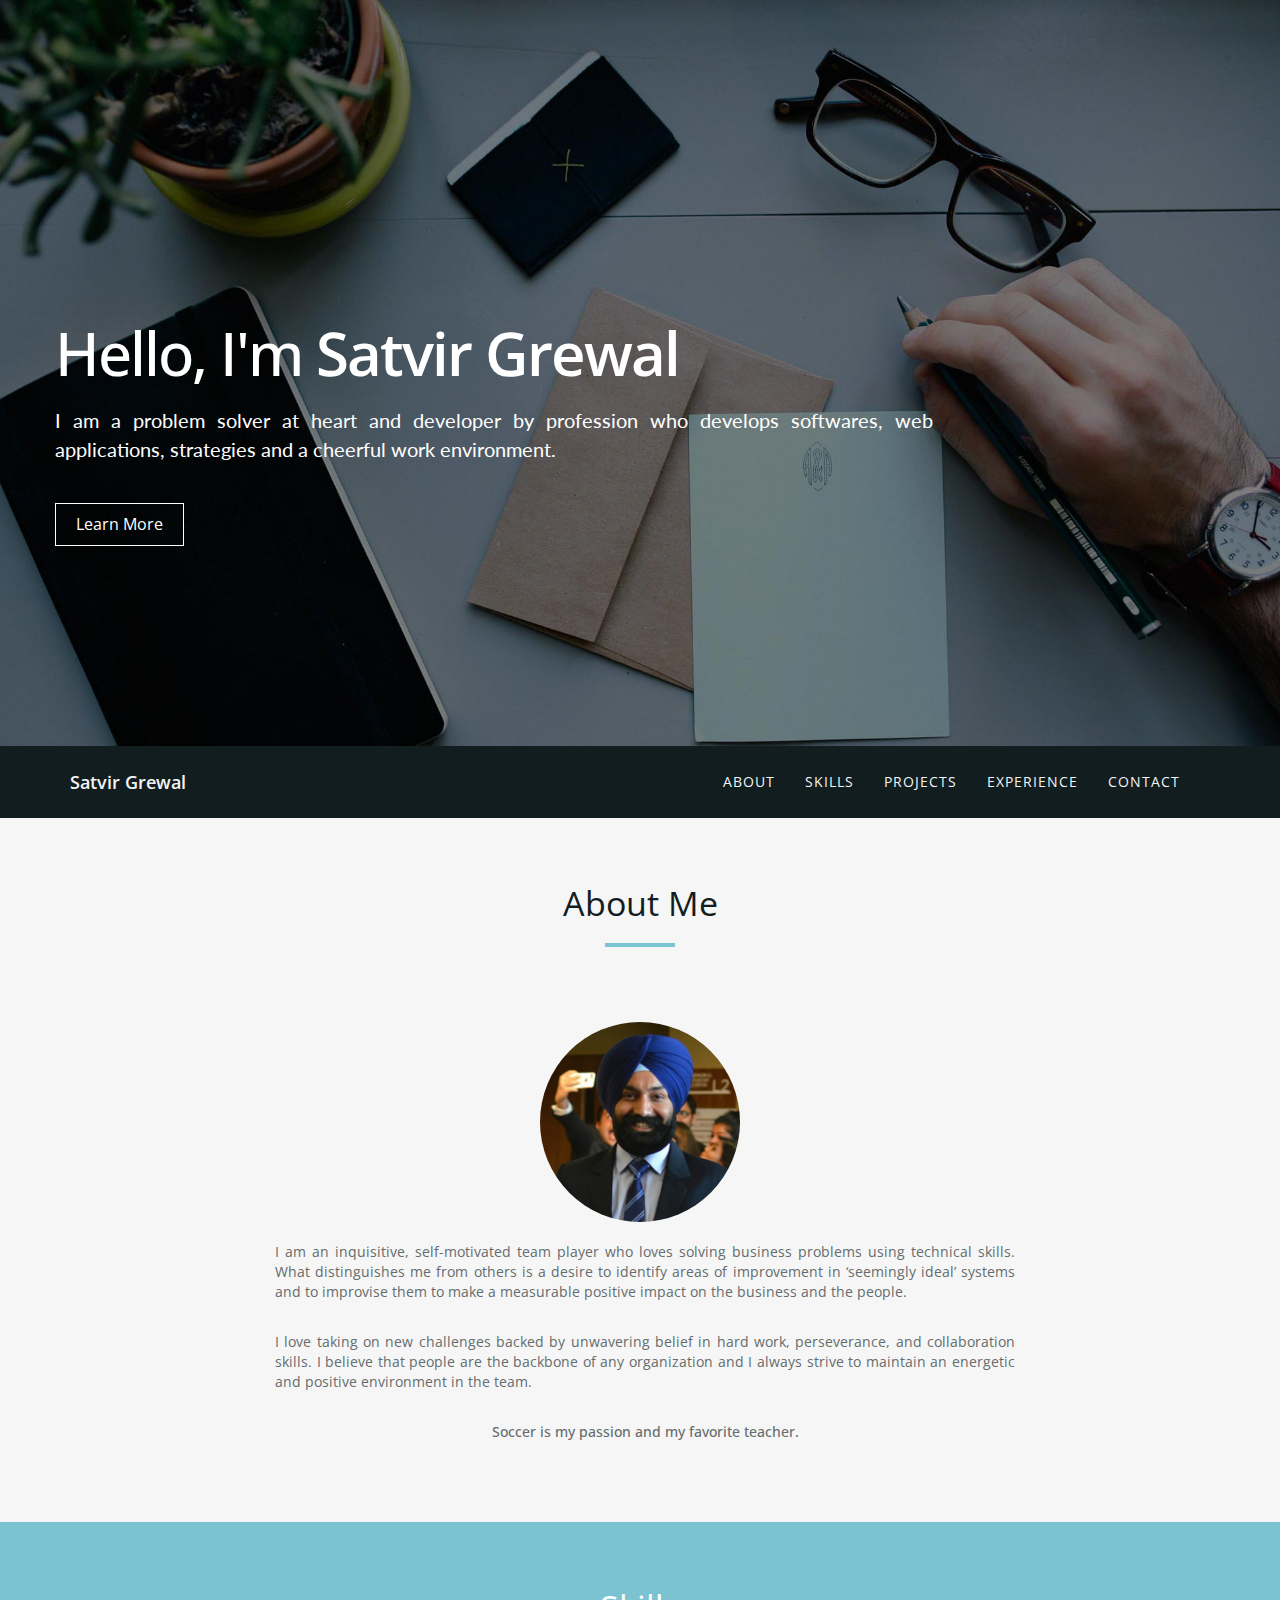
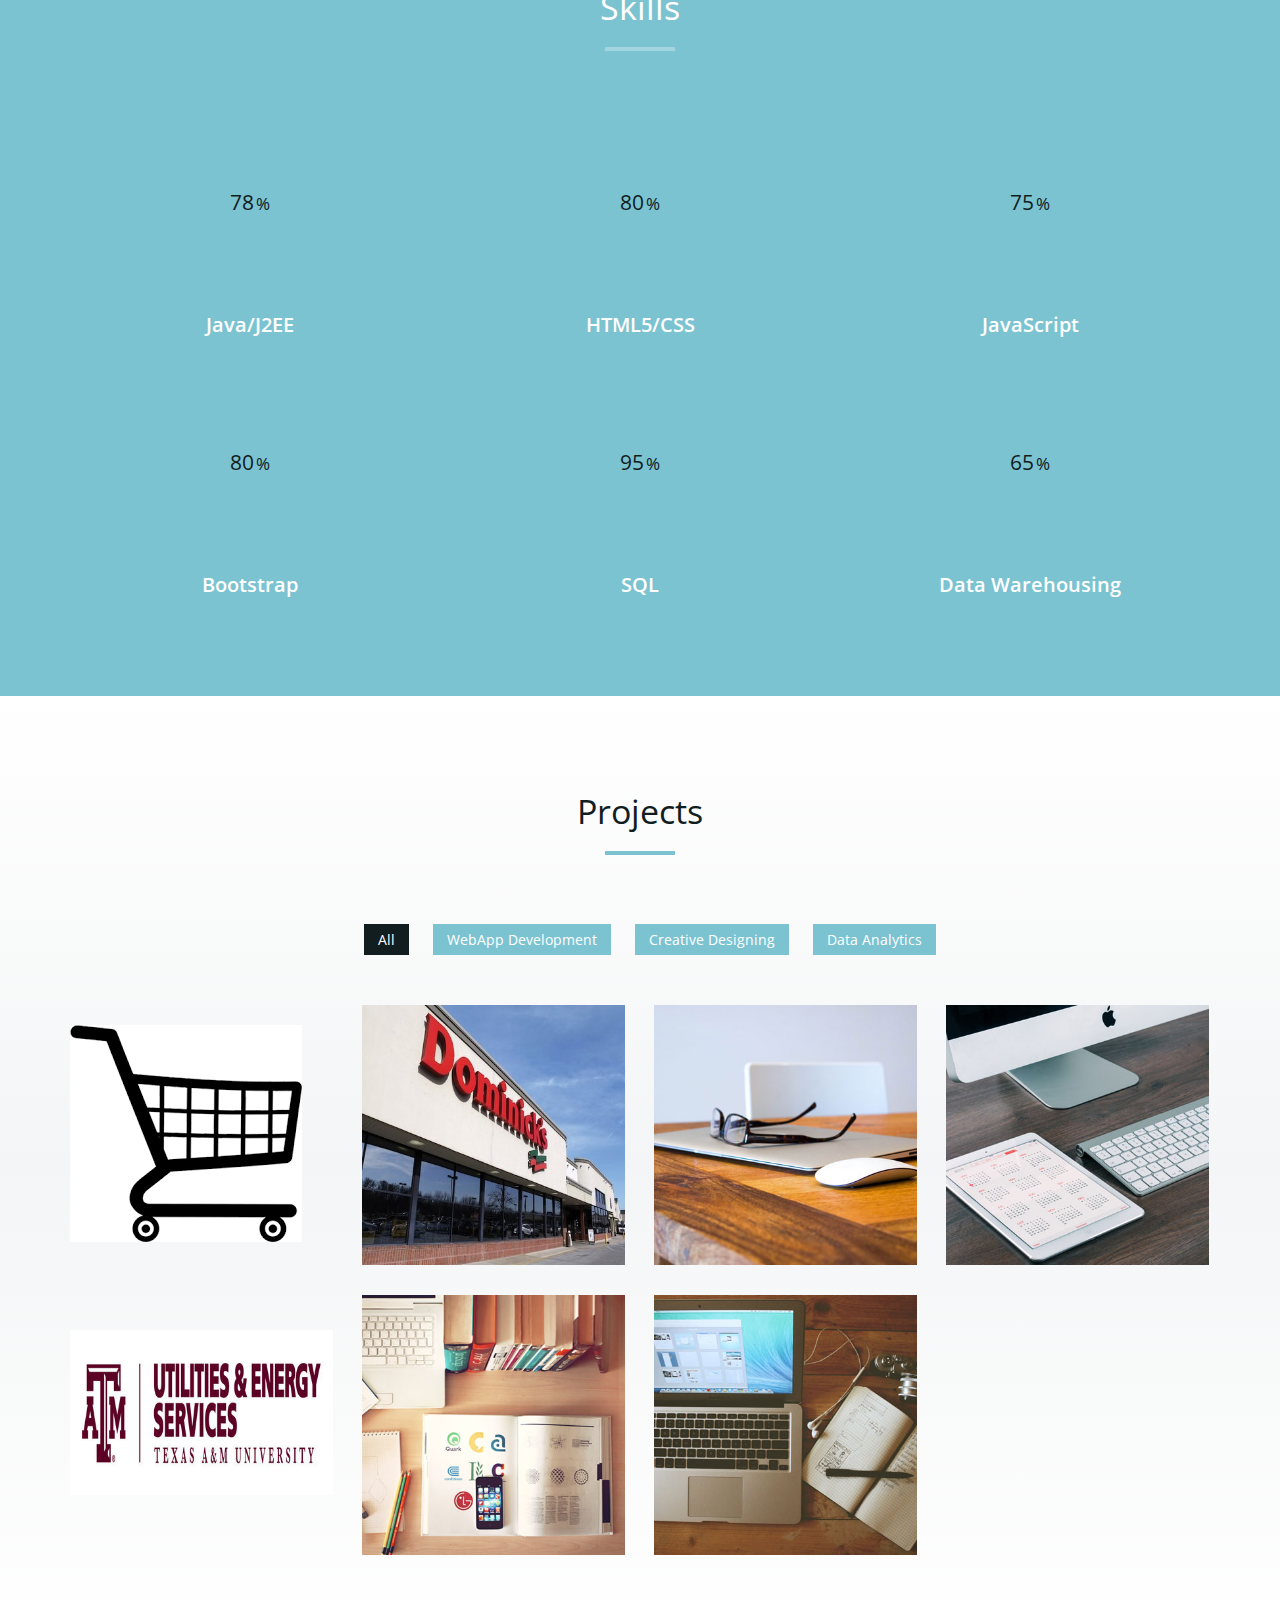
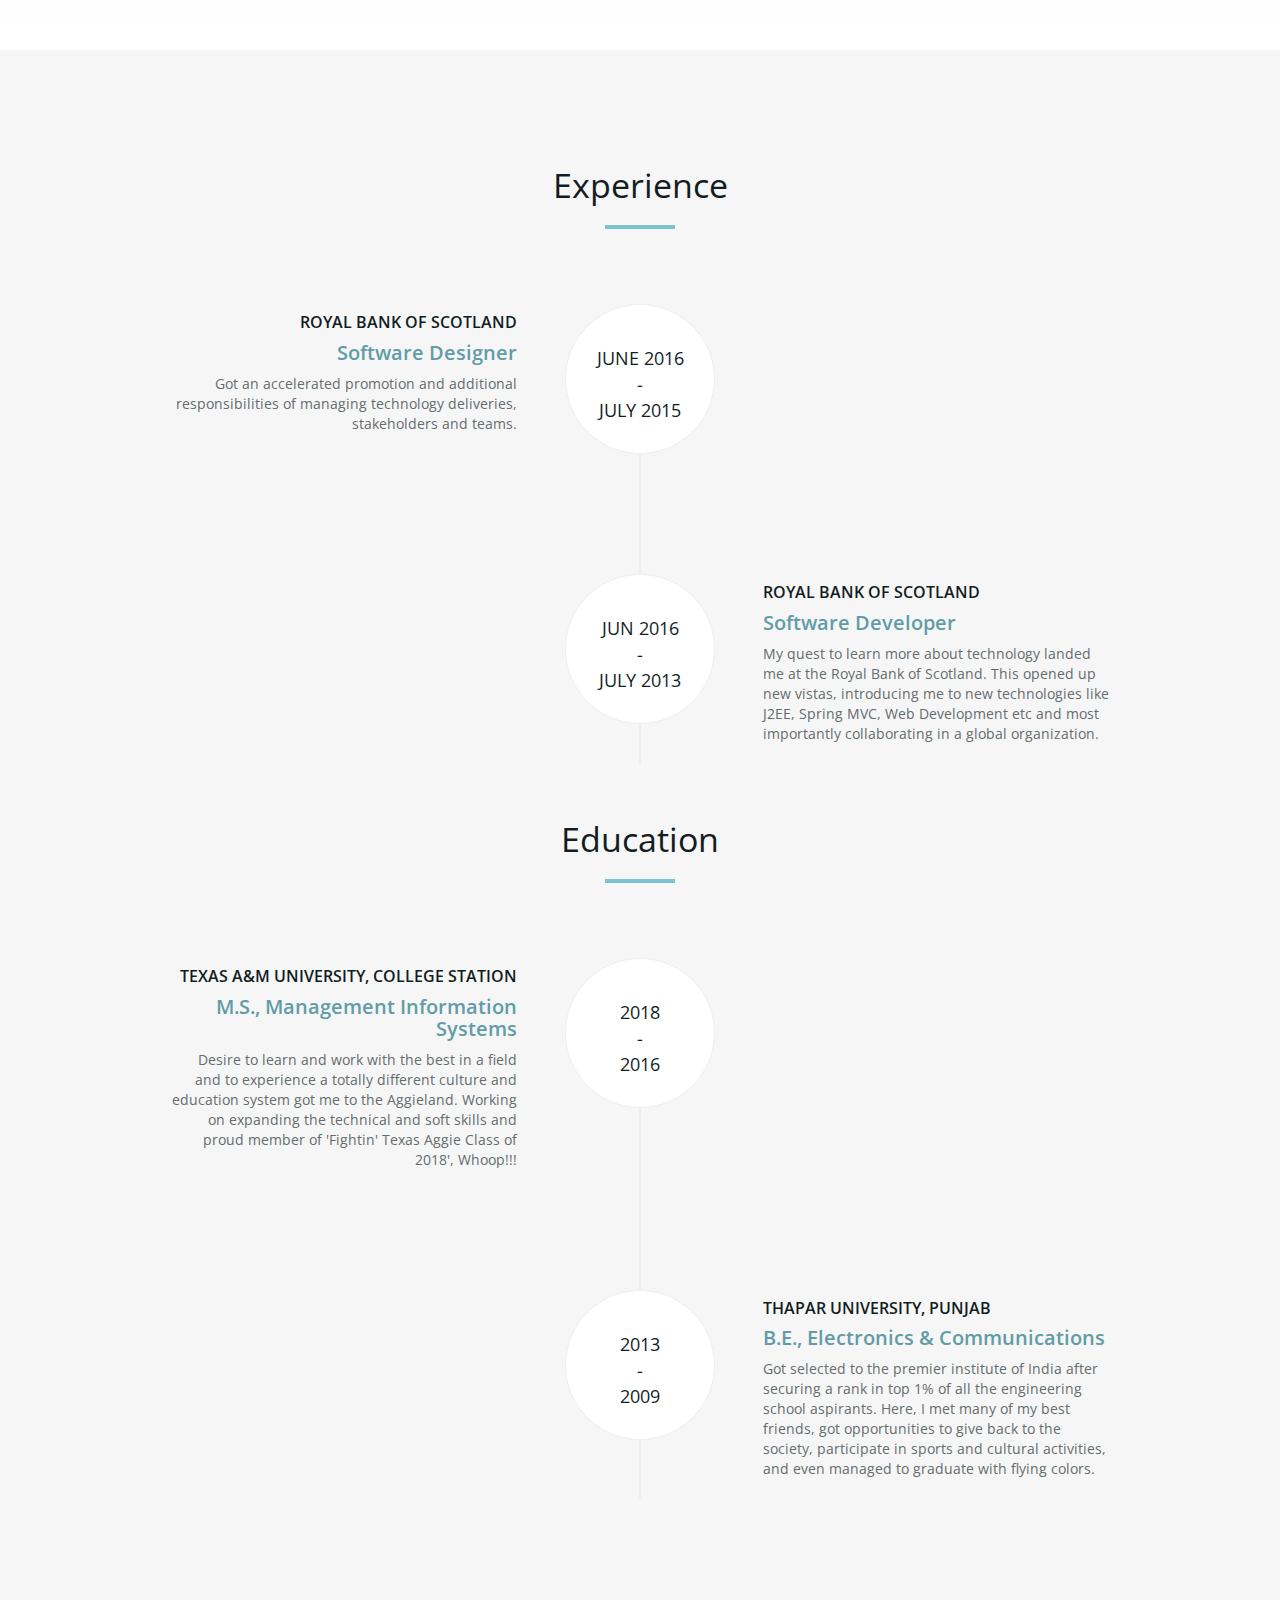
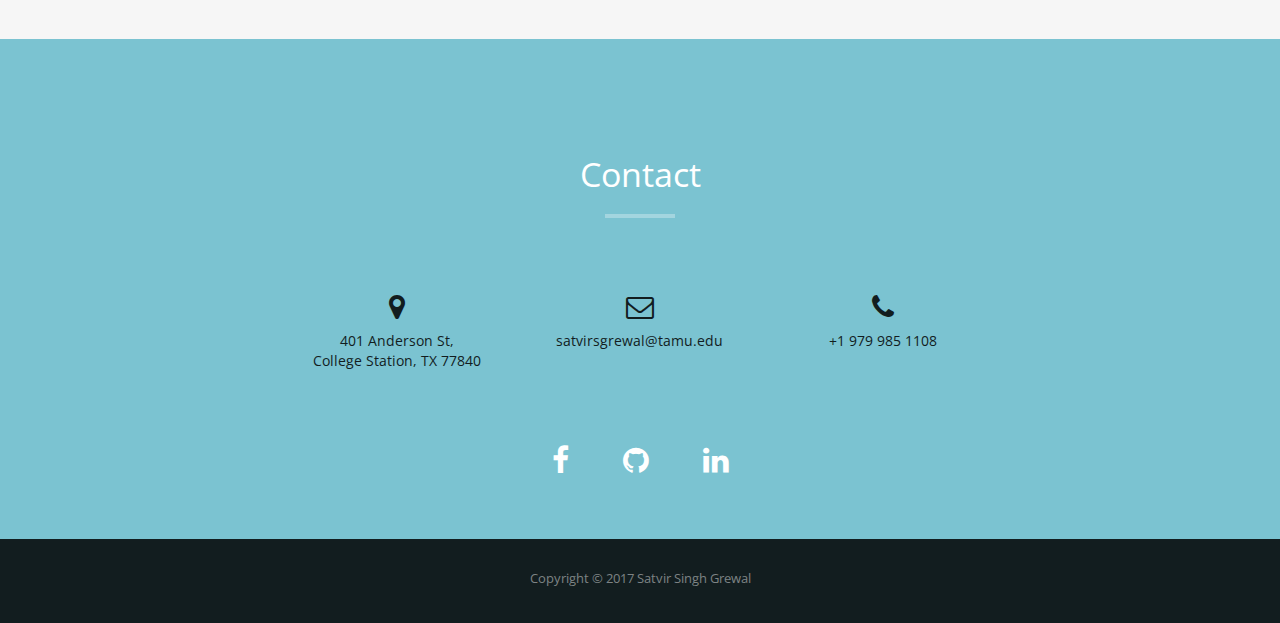
==== index.html @ e7d1a792 "Changing description" ====
<!DOCTYPE html>
<html lang="en">
<head>
<meta charset="utf-8">
<meta name="viewport" content="width=device-width, initial-scale=1">
<title>Satvir Singh Grewal - Problem Solver & Software Developer</title>
<meta name="description" content="">
<meta name="author" content="">

<!-- Favicons
    ================================================== -->
<link rel="shortcut icon" href="img/favicon.ico" type="image/x-icon">
<link rel="apple-touch-icon" href="img/apple-touch-icon.png">
<link rel="apple-touch-icon" sizes="72x72" href="img/apple-touch-icon-72x72.png">
<link rel="apple-touch-icon" sizes="114x114" href="img/apple-touch-icon-114x114.png">

<!-- Bootstrap -->
<link rel="stylesheet" type="text/css"  href="css/bootstrap.css">
<link rel="stylesheet" type="text/css" href="fonts/font-awesome/css/font-awesome.css">

<!-- Stylesheet
    ================================================== -->
<link rel="stylesheet" type="text/css"  href="css/style.css">
<link rel="stylesheet" type="text/css" href="css/prettyPhoto.css">
<link href='http://fonts.googleapis.com/css?family=Lato:400,700,900,300' rel='stylesheet' type='text/css'>
<link href='http://fonts.googleapis.com/css?family=Open+Sans:400,700,800,600,300' rel='stylesheet' type='text/css'>
<script type="text/javascript" src="js/modernizr.custom.js"></script>

<!-- HTML5 shim and Respond.js for IE8 support of HTML5 elements and media queries -->
<!-- WARNING: Respond.js doesn't work if you view the page via file:// -->
<!--[if lt IE 9]>
      <script src="https://oss.maxcdn.com/html5shiv/3.7.2/html5shiv.min.js"></script>
      <script src="https://oss.maxcdn.com/respond/1.4.2/respond.min.js"></script>
    <![endif]-->
</head>
<body id="page-top" data-spy="scroll" data-target=".navbar-fixed-top">

<!-- Header -->
<header id="header">
  <div class="intro">
    <div class="container">
      <div class="row">
        <div class="intro-text">
          <h1>Hello, I'm <span class="name">Satvir Grewal</span></h1>
          <p style="text-align:justify">I am a problem solver at<!-- <span class="fa fa-heart fa-2x animated pulse" style="color:red; size:80%"> </span> --> heart and developer by profession who develops softwares, web applications, strategies and a cheerful work environment.</p>
          <a href="#about" class="btn btn-default btn-lg page-scroll">Learn More</a> </div>
      </div>
    </div>
  </div>
</header>
<!-- Navigation -->
<div id="nav">
  <nav class="navbar navbar-custom">
    <div class="container">
      <div class="navbar-header">
        <button type="button" class="navbar-toggle" data-toggle="collapse" data-target=".navbar-main-collapse"> <i class="fa fa-bars"></i> </button>
        <a class="navbar-brand page-scroll" href="#page-top">Satvir Grewal</a> </div>
      
      <!-- Collect the nav links, forms, and other content for toggling -->
      <div class="collapse navbar-collapse navbar-right navbar-main-collapse">
        <ul class="nav navbar-nav">
          <!-- Hidden li included to remove active class from about link when scrolled up past about section -->
          <li class="hidden"> <a href="#page-top"></a> </li>
          <li> <a class="page-scroll" href="#about">About</a> </li>
          <li> <a class="page-scroll" href="#skills">Skills</a> </li>
          <li> <a class="page-scroll" href="#portfolio">Projects</a> </li>
          <li> <a class="page-scroll" href="#resume">Experience</a> </li>
          <li> <a class="page-scroll" href="#contact">Contact</a> </li>
        </ul>
      </div>
    </div>
  </nav>
</div>
<!-- About Section -->
<div id="about">
  <div class="container">
    <div class="section-title text-center center">
      <h2>About Me</h2>
      <hr>
    </div>
    <div class="row">
      <div class="col-md-12 text-center"><img src="img/about.jpg" class="img-responsive"></div>
      <div class="col-md-8 col-md-offset-2">
        <div class="about-text" style="text-align:justify">
          <p>I am an inquisitive, self-motivated team player who loves solving business problems using technical skills. What distinguishes me from others is a desire to identify areas of improvement in ‘seemingly ideal’ systems and to improvise them to make a measurable positive impact on the business and the people.</p>
          <p>I love taking on new challenges backed by unwavering belief in hard work, perseverance, and collaboration skills. I believe that people are the backbone of any organization and I always strive to maintain an energetic and positive environment in the team.</p>
          <p style="text-align:center"><span class="name">Soccer is my passion and my favorite teacher. </span></p>
         <!-- <p class="text-center"><a class="btn btn-primary" href="img/Satvir_Grewal_Dev_March2.pdf"><i class="fa fa-download"></i> Download Resume</a></p>  --> 
        </div>
      </div>
    </div>
  </div>
</div>
<!-- Skills Section -->
<div id="skills" class="text-center">
  <div class="container">
    <div class="section-title center">
      <h2>Skills</h2>
      <hr>
    </div>
    <div class="row">
    <div class="col-md-4 col-sm-6 skill"> <span class="chart" data-percent="78"> <span class="percent">78</span> </span>
        <h4>Java/J2EE</h4>
      </div>
      <div class="col-md-4 col-sm-6 skill"> <span class="chart" data-percent="80"> <span class="percent">80</span> </span>
        <h4>HTML5/CSS</h4>
      </div>
      <!-- <div class="col-md-4 col-sm-6 skill"> <span class="chart" data-percent="85"> <span class="percent">85</span> </span>
        <h4>CSS3</h4>
      </div> -->
      <div class="col-md-4 col-sm-6 skill"> <span class="chart" data-percent="75"> <span class="percent">75</span> </span>
        <h4>JavaScript</h4>
      </div>
      <div class="col-md-4 col-sm-6 skill"> <span class="chart" data-percent="80"> <span class="percent">80</span> </span>
        <h4>Bootstrap</h4>
      </div>
      <!-- <div class="col-md-4 col-sm-6 skill"> <span class="chart" data-percent="70"> <span class="percent">70</span> </span>
        <h4>Photoshop</h4>
      </div> -->
      <div class="col-md-4 col-sm-6 skill"> <span class="chart" data-percent="95"> <span class="percent">95</span> </span>
        <h4>SQL</h4>
      </div>
      <div class="col-md-4 col-sm-6 skill"> <span class="chart" data-percent="65"> <span class="percent">65</span> </span>
        <h4>Data Warehousing</h4>
      </div>
    </div>
  </div>
</div>
<!-- Portfolio Section -->
<div id="portfolio">
  <div class="container">
    <div class="section-title text-center center">
      <h2>Projects</h2>
      <hr>
    </div>
    <div class="categories">
      <ul class="cat">
        <li>
          <ol class="type">
            <li><a href="#" data-filter="*" class="active">All</a></li>
            <!-- <li><a href="#" data-filter=".web">Web Design</a></li> -->
            <li><a href="#" data-filter=".app">WebApp Development</a></li>
            <li><a href="#" data-filter=".branding">Creative Designing</a></li>
            <li><a href="#" data-filter=".dataAnalytics">Data Analytics</a></li>
          </ol>
        </li>
      </ul>
      <div class="clearfix"></div>
    </div>
    <div class="row">
      <div class="portfolio-items">
        <div class="col-sm-6 col-md-3 col-lg-3 app">
          <div class="portfolio-item">
            <div class="hover-bg"> <a href="img/portfolio/giphy.gif" title="JavaScript based client side web application and has no requirements on the server. 
            Cart supports PayPal and Google Wallet payment services. Technologies used: AngularJS, HTML, CSS, Bootstrap" rel="prettyPhoto">
              <div class="hover-text">
                <h4>Shopping Cart</h4>
                <small>Shopping Cart with multiple payment services</small> </div>
              <img style="margin-top:20px"src="img/portfolio/shoppingCartLogo.png" class="img-responsive" alt="Project Title"> </a> </div>
          </div>
        </div>
        <div class="col-sm-6 col-md-3 col-lg-3 dataAnalytics">
          <div class="portfolio-item" >
            <div class="hover-bg" style="margin-left: auto; margin-right: auto;"> <a href="img/portfolio/rsz_dominicks-sites-in-chicago-suburbs-remain-empty.jpg" title="Designed and developed a Data Warehouse from scratch.
Developed ETL framework and an interactive dashboard to analyze various store level and product level insights
	Technologies Used: SQL, SSIS, SSAS, SQL, SSRS" rel="prettyPhoto">
              <div class="hover-text">
                <h4>Dominick's Finer Food</h4>
                <small>Store level and product level data analysis</small> </div>
              <img style="margin:auto" src="img/portfolio/rsz_dominicks-sites-in-chicago-suburbs-remain-empty.jpg" class="img-responsive" alt="Project Title"> </a> </div>
          </div>
        </div>
        <div class="col-sm-6 col-md-3 col-lg-3 app">
          <div class="portfolio-item">
            <div class="hover-bg"> <a href="img/portfolio/02-large.jpg" title="Project description" rel="prettyPhoto">
              <div class="hover-text">
                <h4>Project Title</h4>
                <small>App Development</small> </div>
              <img src="img/portfolio/02-small.jpg" class="img-responsive" alt="Project Title"> </a> </div>
          </div>
        </div>
        <div class="col-sm-6 col-md-3 col-lg-3 web">
          <div class="portfolio-item">
            <div class="hover-bg"> <a href="img/portfolio/03-large.jpg" title="Project description" rel="prettyPhoto">
              <div class="hover-text">
                <h4>Project Title</h4>
                <small>Web Design</small> </div>
              <img src="img/portfolio/03-small.jpg" class="img-responsive" alt="Project Title"> </a> </div>
          </div>
        </div>
        
        <div class="col-sm-6 col-md-3 col-lg-3 dataAnalytics">
          <div class="portfolio-item" >
            <div class="hover-bg" style="margin-left: auto; margin-right: auto;"> <a href="img/portfolio/rsz_ueslogo.jpg" title="Performed data analysis on the planned and unplanned expenditure incurred by the UES
Delivered detailed and graphic reports to the senior management based on the data analysis
Technologies Used: AiM, SQL, Pivoting, LookUp, MS Excel
" rel="prettyPhoto">
              <div class="hover-text">
                <h4>Utilities & Energy Services Expenditure Analysis</h4>
                <small>Analyzed the expenditure incurred on planned and unplanned service.</small> </div>
              <img style="margin-top:35px" src="img/portfolio/rsz_1rsz_ueslogo.jpg" class="img-responsive" alt="Project Title"> </a> </div>
          </div>
        </div>
        
        <!-- <div class="col-sm-6 col-md-3 col-lg-3 web">
          <div class="portfolio-item">
            <div class="hover-bg"> <a href="img/portfolio/04-large.jpg" title="Project description" rel="prettyPhoto">
              <div class="hover-text">
                <h4>Project Title</h4>
                <small>Web Design</small> </div>
              <img style="margin:auto" src="img/portfolio/04-small.jpg" class="img-responsive" alt="Project Title"> </a> </div>
          </div>
        </div> -->
        <!-- <div class="col-sm-6 col-md-3 col-lg-3 app">
          <div class="portfolio-item">
            <div class="hover-bg"> <a href="img/portfolio/05-large.jpg" title="Project description" rel="prettyPhoto">
              <div class="hover-text">
                <h4>Project Title</h4>
                <small>App Development</small> </div>
              <img src="img/portfolio/05-small.jpg" class="img-responsive" alt="Project Title"> </a> </div>
          </div>
        </div> -->
        <div class="col-sm-6 col-md-3 col-lg-3 branding">
          <div class="portfolio-item">
            <div class="hover-bg"> <a href="img/portfolio/BeFunky Collage.jpg" title="1. Digital Poster for 'Tie a Turban Day' event \n
            2. Business Card for 'Cam Captures' photopraghy.
            3. Snapchat filter for 'Tie a Turban Day' event" rel="prettyPhoto">
              <div class="hover-text">
                <h4>Creative Designing</h4>
                <small>Marketing Material</small> </div>
              <img src="img/portfolio/06-small.jpg" class="img-responsive" alt="Project Title"> </a> </div>
          </div>
        </div>
       <!--  <div class="col-sm-6 col-md-3 col-lg-3  app">
          <div class="portfolio-item">
            <div class="hover-bg"> <a href="img/portfolio/rsz_screen_shot_2017-04-20_at_21311_am.png" title="JavaScript based client side web application and has no requirements on the server. 
            Cart supports PayPal and Google Wallet payment services." rel="prettyPhoto">
              <div class="hover-text">
                <h4>Shopping Cart</h4>
                <small>Shopping Cart with multiple payment services</small> </div>
              <img src="img/portfolio/rsz_screen_shot_2017-04-20_at_21311_am.png" class="img-responsive" alt="Project Title"> </a> </div>
          </div>
        </div> -->
        <div class="col-sm-6 col-md-3 col-lg-3 web">
          <div class="portfolio-item">
            <div class="hover-bg"> <a href="img/portfolio/08-large.jpg" title="Project description" rel="prettyPhoto">
              <div class="hover-text">
                <h4>Project Title</h4>
                <small>Web Design</small> </div>
              <img src="img/portfolio/08-small.jpg" class="img-responsive" alt="Project Title"> </a> </div>
          </div>
        </div>
      </div>
    </div>
  </div>
</div>
<!-- Achievements Section -->
<!--  <div id="achievements" class="text-center">
  <div class="container">
    <div class="section-title center">
      <h2>Some Stats</h2>
      <hr>
    </div>
    <div class="row">
      <div class="col-md-3 col-sm-3 wow fadeInDown" data-wow-delay="200ms">
        <div class="achievement-box"> <span class="count">310</span>
          <h4>Happy Clients</h4>
        </div>
      </div>
      <div class="col-md-3 col-sm-3 wow fadeInDown" data-wow-delay="400ms">
        <div class="achievement-box"> <span class="count">4700</span>
          <h4>Hours of Work</h4>
        </div>
      </div>
      <div class="col-md-3 col-sm-3 wow fadeInDown" data-wow-delay="600ms">
        <div class="achievement-box"> <span class="count">30</span>
          <h4>Awards Won</h4>
        </div>
      </div>
      <div class="col-md-3 col-sm-3 wow fadeInDown" data-wow-delay="800ms">
        <div class="achievement-box"> <span class="count">8</span>
          <h4>Years of Experience</h4>
        </div>
      </div>
    </div>
  </div>
</div>
 -->
<!-- Resume Section -->
<div id="resume" class="text-center">
  <div class="container">
    <div class="section-title center">
      <h2>Experience</h2>
      <hr>
    </div>
    <div class="row">
      <div class="col-lg-12">
        <ul class="timeline">
          <li>
            <div class="timeline-image">
              <h4>June 2016 <br>
                - <br>
                July 2015 </h4>
            </div>
            <div class="timeline-panel">
              <div class="timeline-heading">
                <h4>Royal Bank of Scotland</h4>
                <h4 class="subheading">Software Designer</h4>
              </div>
              <div class="timeline-body">
                <p>Got an accelerated promotion and additional responsibilities of managing technology deliveries, stakeholders and teams.</p>
              </div>
            </div>
          </li>
          <li class="timeline-inverted">
            <div class="timeline-image">
              <h4>Jun 2016 <br>
                - <br>
                 July 2013</h4>
            </div>
            <div class="timeline-panel">
              <div class="timeline-heading">
                <h4>Royal Bank of Scotland</h4>
                <h4 class="subheading">Software Developer</h4>
              </div>
              <div class="timeline-body">
                <p>My quest to learn more about technology landed me at the Royal Bank of Scotland. This opened up new vistas, introducing me to new technologies like J2EE, Spring MVC, Web Development etc and most importantly collaborating in a global organization.</p>
              </div>
            </div>
          </li>
          <!-- <li>
            <div class="timeline-image">
              <h4>Dec 2009 <br>
                - <br>
                May 2011 </h4>
            </div>
            <div class="timeline-panel">
              <div class="timeline-heading">
                <h4>Creative Agency</h4>
                <h4 class="subheading">UX Designer</h4>
              </div>
              <div class="timeline-body">
                <p>Lorem ipsum dolor sit amet, consectetur adipiscing elit. Duis sed dapibus leo nec ornare diamcommodo nibh ante facilisis.</p>
              </div>
            </div>
          </li> -->
        </ul>
      </div>
    </div>
  </div>
  <div class="container">
    <div class="section-title center">
      <h2>Education</h2>
      <hr>
    </div>
    <div class="row">
      <div class="col-lg-12">
        <ul class="timeline">
          
          <!-- Education Section-->
          <li >
            <div class="timeline-image">
              <h4>2018 <br>
                - <br>
                2016 </h4>
            </div>
            <div class="timeline-panel">
              <div class="timeline-heading">
                <h4>Texas A&M University, College Station</h4>
                <h4 class="subheading">M.S., Management Information Systems</h4>
              </div>
              <div class="timeline-body">
                <p>Desire to learn and work with the best in a field and to experience a totally different culture and education system got me to the Aggieland. Working on expanding the technical and soft skills and proud member of 'Fightin' Texas Aggie Class of 2018', Whoop!!! </p>
              </div>
            </div>
          </li>
          
          <li class="timeline-inverted">
            <div class="timeline-image">
              <h4>2013 <br>
                - <br>
                2009 </h4>
            </div>
            <div class="timeline-panel">
              <div class="timeline-heading">
                <h4>Thapar University, Punjab</h4>
                <h4 class="subheading">B.E., Electronics & Communications</h4>
              </div>
              <div class="timeline-body">
                <p>Got selected to the premier institute of India after securing a rank in top 1% of all the engineering school aspirants. Here, I met many of my best friends, got opportunities to give back to the society, participate in sports and cultural activities, and even managed to graduate with flying colors.  </p>
              </div>
            </div>
          </li>
          
          <!-- <li>
            <div class="timeline-image">
              <h4>2004 <br>
                - <br>
                2007 </h4>
            </div>
            <div class="timeline-panel">
              <div class="timeline-heading">
                <h4>School Name</h4>
                <h4 class="subheading">High School Degree</h4>
              </div>
              <div class="timeline-body">
                <p class="text-muted">Lorem ipsum dolor sit amet, consectetur adipiscing elit. Duis sed dapibus leo nec ornare diamcommodo nibh ante facilisis.</p>
              </div>
            </div>
          </li> -->
        </ul>
      </div>
    </div>
  </div>
</div>
<!-- Contact Section -->
<div id="contact" class="text-center">
  <div class="container">
    <div class="section-title center">
      <h2>Contact</h2>
      <hr>
    </div>
    <div class="col-md-8 col-md-offset-2">
      <div class="col-md-4"> <i class="fa fa-map-marker fa-2x"></i>
        <p>401 Anderson St,<br>
          College Station, TX 77840</p>
      </div>
      <div class="col-md-4"> <i class="fa fa-envelope-o fa-2x"></i>
        <p>satvirsgrewal@tamu.edu</p>
      </div>
      <div class="col-md-4"> <i class="fa fa-phone fa-2x"></i>
        <p> +1 979 985 1108</p>
      </div>
      <div class="clearfix"></div>
    </div>
    <div class="col-md-8 col-md-offset-2">
      <!-- <h3>Leave me a message</h3> -->
      <!-- <form name="sentMessage" id="contactForm" novalidate>
        <div class="row">
          <div class="col-md-6">
            <div class="form-group">
              <input type="text" id="name" class="form-control" placeholder="Name" required="required">
              <p class="help-block text-danger"></p>
            </div>
          </div>
          <div class="col-md-6">
            <div class="form-group">
              <input type="email" id="email" class="form-control" placeholder="Email" required="required">
              <p class="help-block text-danger"></p>
            </div>
          </div>
        </div>
        <div class="form-group">
          <textarea name="message" id="message" class="form-control" rows="4" placeholder="Message" required></textarea>
          <p class="help-block text-danger"></p>
        </div>
        <div id="success"></div>
        <button type="submit" class="btn btn-default">Send Message</button>
      </form> -->
      <div class="social">
        <ul>
          <li><a href="https://www.facebook.com/satvirg"><i class="fa fa-facebook"></i></a></li>
          <li><a href="https://github.com/satvirgrewal"><i class="fa fa-github"></i></a></li>
          <li><a href="https://www.linkedin.com/in/satvirgrewal/"><i class="fa fa-linkedin"></i></a></li>
        </ul>
      </div>
    </div>
  </div>
</div>
<div id="footer">
  <div class="container text-center">
    <div class="fnav">
      <p>Copyright &copy; 2017 Satvir Singh Grewal</p>
    </div>
  </div>
</div>
<script type="text/javascript" src="js/jquery.1.11.1.js"></script> 
<script type="text/javascript" src="js/bootstrap.js"></script> 
<script type="text/javascript" src="js/SmoothScroll.js"></script> 
<script type="text/javascript" src="js/easypiechart.js"></script> 
<script type="text/javascript" src="js/jquery.prettyPhoto.js"></script> 
<script type="text/javascript" src="js/jquery.isotope.js"></script> 
<script type="text/javascript" src="js/jquery.counterup.js"></script> 
<script type="text/javascript" src="js/waypoints.js"></script> 
<script type="text/javascript" src="js/jqBootstrapValidation.js"></script> 
<script type="text/javascript" src="js/contact_me.js"></script> 
<script type="text/javascript" src="js/main.js"></script>
</body>
</html>
---- css/style.css ----
body, html {
	font-family: 'Open Sans', sans-serif;
	text-rendering: optimizeLegibility !important;
	-webkit-font-smoothing: antialiased !important;
	color: #656c6d;
	width: 100% !important;
	height: 100% !important;
}
h1 {
	font-weight: 700;
}
h1 strong {
	font-weight: 900;
}
h2 {
	line-height: 20px;
	margin: 0;
	color: #121d1f;
	font-weight: 400;
	margin-bottom: 30px;
	font-size: 34px;
}
h3, h4 {
	color: #121d1f;
	font-size: 20px;
	font-weight: 600;
}
h5 {
	text-transform: uppercase;
	font-weight: 700;
	line-height: 20px;
}
p.intro {
	font-size: 16px;
	margin: 12px 0 0;
	line-height: 24px;
	font-family: 'Open Sans', sans-serif;
}
a {
	color: #333;
}
a:hover, a:focus {
	text-decoration: none;
	color: #7bc3d1;
}
ul, ol {
	list-style: none;
}
.clearfix:after {
	visibility: hidden;
	display: block;
	font-size: 0;
	content: " ";
	clear: both;
	height: 0;
}
.clearfix {
	display: inline-block;
}
* html .clearfix {
	height: 1%;
}
.clearfix {
	display: block;
}
ul, ol {
	padding: 0;
	webkit-padding: 0;
	moz-padding: 0;
}
hr {
	height: 4px;
	width: 70px;
	text-align: center;
	position: relative;
	background: #7bc3d1;
	margin: 0 auto;
	margin-bottom: 30px;
	border: 0;
}
/* Navigation */
#nav {
	z-index: 9999;
}
#nav.affix {
	position: fixed;
	top: 0;
	width: 100%
}
.navbar-custom {
	margin-bottom: 0;
	background-color: #121d1f;
	border-radius: 0px;
	padding: 10px 0;
}
.navbar-custom .navbar-brand {
	font-weight: 600;
}
.navbar-custom .navbar-brand:focus {
	outline: 0;
}
.navbar-custom .navbar-brand .navbar-toggle {
	padding: 4px 6px;
	font-size: 16px;
	color: #fff;
}
.navbar-custom .navbar-brand .navbar-toggle:focus, .navbar-custom .navbar-brand .navbar-toggle:active {
	outline: 0;
}
.navbar-custom a {
	color: #f4f5f6;
}
.navbar-custom .nav li a {
	text-transform: uppercase;
	letter-spacing: 1px;
	-webkit-transition: background .3s ease-in-out;
	-moz-transition: background .3s ease-in-out;
	transition: background .3s ease-in-out;
}
.navbar-custom .nav li a:hover {
	outline: 0;
	color: #7bc3d1;
	background-color: transparent;
}
.navbar-custom .nav li a:focus, .navbar-custom .nav li a:active {
	outline: 0;
	background-color: transparent;
	color: #7bc3d1;
}
.navbar-custom .nav li.active {
	outline: 0;
}
.navbar-custom .nav li.active a {
	background-color: rgba(255,255,255,.3);
}
.navbar-custom .nav li.active a:hover {
	color: #fff;
}
.btn-default {
	color: #fff;
	background-color: transparent;
	border-color: #fff;
	padding: 10px 20px;
	margin: 0;
	font-size: 16px;
	border-radius: 0;
}
.btn-default:hover, .btn-default:focus, .btn-default.focus, .btn-default:active, .btn-default.active {
	color: #fff;
	background-color: #121d1f;
	border-color: #121d1f;
}
.btn-primary {
	color: #fff;
	background-color: #121d1f;
	padding: 10px 20px;
	border-color: #121d1f;
	border-radius: 0;
}
.btn-primary:hover, .btn-primary:focus, .btn-primary.focus, .btn-primary:active, .btn-primary.active {
	color: #fff;
	background-color: #7bc3d1;
	border-color: #7bc3d1;
}
.btn-primary i.fa {
	margin-right: 10px;
}
/* Home Section */
.intro {
	display: table;
	width: 100%;
	height: auto;
	padding: 100px 0;
	text-align: center;
	color: #fff;
	background: url(../img/intro-bg.jpg) no-repeat center top;
	background-color: #7bc3d1;
	-webkit-background-size: cover;
	-moz-background-size: cover;
	background-size: cover;
	-o-background-size: cover;
}
.section-title.center {
	padding: 25px 0 45px 0;
}
/* About Section */
#about {
	padding: 50px 0;
	background: #f6f6f6;
}
#about .name{
	font-weight: 500;
}
#about .about-text {
	margin-left: 10px;
}
#about img {
	border-radius: 50%;
	width: 200px;
	height: 200px;
	display: inline-block;
}
#about p {
	margin-top: 20px;
	margin-bottom: 30px;
}
/* Skills Section */
#skills {
	padding: 50px 0;
	background: #7bc3d1;
}
#skills h2 {
	color: #fff;
}
#skills hr {
	background: rgba(255,255,255,0.3);
}
#skills .skill {
	margin-bottom: 40px;
	text-align: center;
	padding: 0px;
}
#skills .skill h4 {
	font-weight: 600;
	color: #fff;
}
.chart {
	position: relative;
	display: inline-block;
	width: 152px;
	height: 152px;
	margin-bottom: 26px;
	text-align: center;
}
.chart canvas {
	position: absolute;
	top: 0;
	left: 0;
}
.percent {
	display: inline-block;
	font-size: 21px;
	color: #121d1f;
	line-height: 152px;
	z-index: 2;
}
.percent:after {
	content: '%';
	margin-left: 0.1em;
	font-size: .8em;
}
/* Portfolio Section */
#portfolio {
	padding: 80px 0;
	background: #ffffff; /* Old browsers */
	background: -moz-linear-gradient(top, #ffffff 0%, #f4f5f6 49%, #ffffff 100%); /* FF3.6+ */
	background: -webkit-gradient(linear, left top, left bottom, color-stop(0%, #ffffff), color-stop(49%, #f4f5f6), color-stop(100%, #ffffff)); /* Chrome,Safari4+ */
	background: -webkit-linear-gradient(top, #ffffff 0%, #f4f5f6 49%, #ffffff 100%); /* Chrome10+,Safari5.1+ */
	background: -o-linear-gradient(top, #ffffff 0%, #f4f5f6 49%, #ffffff 100%); /* Opera 11.10+ */
	background: -ms-linear-gradient(top, #ffffff 0%, #f4f5f6 49%, #ffffff 100%); /* IE10+ */
	background: linear-gradient(to bottom, #ffffff 0%, #f4f5f6 49%, #ffffff 100%); /* W3C */
filter: progid:DXImageTransform.Microsoft.gradient( startColorstr='#ffffff', endColorstr='#ffffff', GradientType=0 ); /* IE6-9 */
}
.categories {
	padding-bottom: 30px;
	text-align: center;
}
ul.cat li {
	display: inline-block;
}
ol.type li {
	display: inline-block;
	margin-left: 20px;
}
ol.type li a {
	background: #7bc3d1;
	color: #fff;
	padding: 6px 14px;
}
ol.type li a.active {
	background: #121d1f;
	color: #fff;
}
ol.type li a:hover {
	background: #121d1f;
	color: #fff;
}
.isotope-item {
	z-index: 2
}
.isotope-hidden.isotope-item {
	z-index: 1
}
.isotope, .isotope .isotope-item {
	/* change duration value to whatever you like */
	-webkit-transition-duration: 0.8s;
	-moz-transition-duration: 0.8s;
	transition-duration: 0.8s;
}
.isotope-item {
	margin-right: -1px;
	-webkit-backface-visibility: hidden;
	backface-visibility: hidden;
}
.isotope {
	-webkit-backface-visibility: hidden;
	backface-visibility: hidden;
	-webkit-transition-property: height, width;
	-moz-transition-property: height, width;
	transition-property: height, width;
}
.isotope .isotope-item {
	-webkit-backface-visibility: hidden;
	backface-visibility: hidden;
	-webkit-transition-property: -webkit-transform, opacity;
	-moz-transition-property: -moz-transform, opacity;
	transition-property: transform, opacity;
}
.portfolio-item {
	margin: 15px 0;
	-webkit-transition: all 0.5s ease-out;
	-moz-transition: all 0.5s ease-out;
	-ms-transition: all 0.5s ease-out;
	-o-transition: all 0.5s ease-out;
	transition: all 0.5s ease-out;
}
.portfolio-item:hover {
	-webkit-transform: scale(1.1);
	-moz-transform: scale(1.1);
	-ms-transform: scale(1.1);
	-o-transform: scale(1.1);
	transform: scale(1.1);
}
.portfolio-item .hover-bg {
	height: 260px;
	overflow: hidden;
	position: relative;
}
.hover-bg .hover-text {
	position: absolute;
	text-align: center;
	margin: 0 auto;
	color: #ffffff;
	background: rgba(0, 0, 0, 0.66);
	padding: 33% 0 0 0;
	height: 100%;
	width: 100%;
	opacity: 0;
	transition: all 0.5s;
}
.hover-bg .hover-text>h4 {
	opacity: 0;
	color: #fff;
	font-weight: 400;
	-webkit-transform: translateY(100%);
	transform: translateY(100%);
	transition: all 0.3s;
}
.hover-bg:hover .hover-text>h4 {
	opacity: 1;
	-webkit-backface-visibility: hidden;
	-webkit-transform: translateY(0);
	transform: translateY(0);
}
.hover-bg .hover-text>i {
	opacity: 0;
	-webkit-transform: translateY(0);
	transform: translateY(0);
	transition: all 0.3s;
}
.hover-bg:hover .hover-text>i {
	opacity: 1;
	-webkit-backface-visibility: hidden;
	-webkit-transform: translateY(100%);
	transform: translateY(100%);
}
.hover-bg:hover .hover-text {
	opacity: 1;
}
#portfolio i.fa {
	font-size: 20px;
	padding: 5px;
	color: #E87E04;
}
/* Achivements Section */
#achievements {
	padding: 100px 0;
	background: #7bc3d1;
}
#achievements h2 {
	color: #fff;
}
#achievements hr {
	background: rgba(255,255,255,0.3);
}
.achievement-box h4 {
	color: #fff;
	font-size: 20px;
	font-weight: 400;
	margin-left: 5px;
}
.achievement-box span.count {
	font-size: 52px;
	font-weight: 600;
	display: block;
	color: #121d1f;
	padding: 0;
	margin: 0;
}
/* Resume Section */
#resume {
	padding: 100px 0;
	background: #f6f6f6;
}
.timeline {
	position: relative;
	padding: 0;
	list-style: none;
}
.timeline:before {
	content: "";
	position: absolute;
	top: 0;
	bottom: 0;
	left: 40px;
	width: 2px;
	margin-left: -1.5px;
	background-color: #eee;
}
.timeline>li {
	position: relative;
	margin-bottom: 50px;
	min-height: 50px;
}
.timeline>li:before, .timeline>li:after {
	content: " ";
	display: table;
}
.timeline>li:after {
	clear: both;
}
.timeline>li .timeline-panel {
	float: right;
	position: relative;
	width: 100%;
	padding: 0 20px 0 100px;
	text-align: left;
}
.timeline>li .timeline-panel:before {
	right: auto;
	left: -15px;
	border-right-width: 15px;
	border-left-width: 0;
}
.timeline>li .timeline-panel:after {
	right: auto;
	left: -14px;
	border-right-width: 14px;
	border-left-width: 0;
}
.timeline>li .timeline-image {
	z-index: 100;
	position: absolute;
	left: 0;
	width: 70px;
	height: 70px;
	margin-left: 0;
	border: 1px solid #eee;
	border-radius: 100%;
	text-align: center;
	background: #fff;
}
.timeline>li .timeline-image h4 {
	margin-top: 20px;
	font-size: 14px;
	text-transform: uppercase;
}
.timeline>li.timeline-inverted>.timeline-panel {
	float: right;
	padding: 0 20px 0 100px;
	text-align: left;
}
.timeline>li.timeline-inverted>.timeline-panel:before {
	right: auto;
	left: -15px;
	border-right-width: 15px;
	border-left-width: 0;
}
.timeline>li.timeline-inverted>.timeline-panel:after {
	right: auto;
	left: -14px;
	border-right-width: 14px;
	border-left-width: 0;
}
.timeline>li:last-child {
	margin-bottom: 40px;
}
.timeline .timeline-heading h4 {
	margin-top: 0;
	text-transform: uppercase;
	font-size: 16px;
}
.timeline .timeline-heading h2 {
	margin-top: 30px;
}
.timeline .timeline-heading h4.subheading {
	text-transform: none;
	color: #629ca7;
	font-size: 20px;
}
.timeline .timeline-body>p, .timeline .timeline-body>ul {
	margin-bottom: 0;
}
/* Contact Section */
#contact {
	padding: 100px 0 40px 0;
	color: #121d1f;
	background: #7bc3d1;
}
#contact h2 {
	color: #fff;
}
#contact hr {
	background: rgba(255,255,255,0.3);
}
#contact h3 {
	padding-top: 20px;
	font-size: 20px;
	font-weight: 400;
	color: #fff;
}
#contact form {
	padding: 30px 0;
}
#contact i.fa {
	color: #121d1f;
	margin-bottom: 10px;
}
#contact .text-danger {
	color: #E87E04;
	text-align: left;
}
label {
	font-size: 12px;
	font-weight: 400;
	font-family: 'Open Sans', sans-serif;
	float: left;
}
#contact .form-control {
	display: block;
	width: 100%;
	padding: 6px 12px;
	font-size: 14px;
	line-height: 1.42857143;
	color: #2c3e50;
	background-color: rgba(255,255,255,0.8);
	background-image: none;
	border: 0;
	border-radius: 2px;
	-webkit-box-shadow: none;
	box-shadow: none;
	-webkit-transition: none;
	-o-transition: none;
	transition: none;
}
#contact .form-control:focus {
	border-color: inherit;
	outline: 0;
	-webkit-box-shadow: transparent;
	box-shadow: transparent;
}
.form-control::-webkit-input-placeholder {
color: #2c3e50;
}
.form-control:-moz-placeholder {
color: #2c3e50;
}
.form-control::-moz-placeholder {
color: #2c3e50;
}
.form-control:-ms-input-placeholder {
color: #2c3e50;
}
#contact .social {
	margin-top: 60px;
}
#contact .social ul li {
	display: inline-block;
	margin: 0 20px;
}
#contact .social i.fa {
	font-size: 30px;
	padding: 4px 5px;
	color: #fff;
	transition: all 0.5s;
}
#contact .social i.fa:hover {
	color: #121d1f;
}
#contact .btn {
	background-color: transparent;
	border: 1px solid #fff;
	border-radius: 0;
	padding: 10px 20px;
	color: #fff;
	margin-top: 15px;
}
#contact .btn:hover, #contact .btn:focus {
	background-color: #121d1f;
	border: 1px solid #121d1f;
}
.btn:active, .btn.active {
	background-image: none;
	outline: 0;
	-webkit-box-shadow: none;
	box-shadow: none;
}
a:focus, .btn:focus, .btn:active:focus, .btn.active:focus, .btn.focus, .btn:active.focus, .btn.active.focus {
	outline: none;
	outline-offset: none;
}
/* Footer Section*/
#footer {
	background: #121d1f;
	color: #7d8384;
	padding: 30px 0 25px 0;
}
#footer p {
	font-size: 13px;
}
#footer a {
	color: #a0a5a5;
}
#footer a:hover {
	color: #7bc3d1;
}

/* Media Queries */
@media(min-width:768px) {
.intro {
	height: 100%;
	padding: 0;
	text-align: left;
	color: #fff;
}
.intro H1 {
	font-size: 60px;
	font-weight: 500;
	letter-spacing: -2px;
}
.intro .name {
	font-weight: 600;
}
.intro .intro-text {
	max-width: 75%;
}
.intro .intro-text p {
	font-family: 'Lato', sans-serif;
	font-size: 20px;
	margin-bottom: 40px;
	margin-top: 20px;
}
section {
	padding: 120px 0;
}
header .intro-text {
	padding-top: 300px;
	padding-bottom: 200px;
}
.timeline:before {
	left: 50%;
}
.timeline>li {
	margin-bottom: 100px;
	min-height: 100px;
}
.timeline>li .timeline-panel {
	float: left;
	width: 41%;
	padding: 0 20px 20px 30px;
	text-align: right;
}
.timeline>li .timeline-image {
	left: 50%;
	width: 100px;
	height: 100px;
	margin-left: -50px;
}
.timeline>li .timeline-image h4 {
	margin-top: 16px;
	line-height: 18px;
	font-weight: 400;
}
.timeline>li.timeline-inverted>.timeline-panel {
	float: right;
	padding: 0 30px 20px 20px;
	text-align: left;
}
}

@media(min-width:992px) {
#here-me h1 {
	margin: 10px 0 0px;
}
.timeline>li {
	min-height: 150px;
}
.timeline>li .timeline-panel {
	padding: 0 20px 20px;
}
.timeline>li .timeline-image {
	width: 150px;
	height: 150px;
	margin-left: -75px;
}
.timeline>li .timeline-image h4 {
	margin-top: 30px;
	font-size: 18px;
	line-height: 26px;
}
.timeline>li.timeline-inverted>.timeline-panel {
	padding: 0 20px 20px;
}
}

@media(min-width:1200px) {
.timeline>li {
	min-height: 170px;
}
.timeline>li .timeline-panel {
	padding: 10px 20px 20px 100px;
}
.timeline>li .timeline-image {
	width: 150px;
	height: 150px;
	margin-left: -75px;
}
.timeline>li .timeline-image h4 {
	margin-top: 40px;
	font-weight: 400;
}
.timeline>li.timeline-inverted>.timeline-panel {
	padding: 10px 100px 20px 20px;
}
}
---- css/prettyPhoto.css ----
div.pp_default .pp_top,div.pp_default .pp_top .pp_middle,div.pp_default .pp_top .pp_left,div.pp_default .pp_top .pp_right,div.pp_default .pp_bottom,div.pp_default .pp_bottom .pp_left,div.pp_default .pp_bottom .pp_middle,div.pp_default .pp_bottom .pp_right{height:13px}
div.pp_default .pp_top .pp_left{background:url(../img/prettyPhoto/default/sprite.png) -78px -93px no-repeat}
div.pp_default .pp_top .pp_middle{background:url(../img/prettyPhoto/default/sprite_x.png) top left repeat-x}
div.pp_default .pp_top .pp_right{background:url(../img/prettyPhoto/default/sprite.png) -112px -93px no-repeat}
div.pp_default .pp_content .ppt{color:#f8f8f8}
div.pp_default .pp_content_container .pp_left{background:url(../img/prettyPhoto/default/sprite_y.png) -7px 0 repeat-y;padding-left:13px}
div.pp_default .pp_content_container .pp_right{background:url(../img/prettyPhoto/default/sprite_y.png) top right repeat-y;padding-right:13px}
div.pp_default .pp_next:hover{background:url(../img/prettyPhoto/default/sprite_next.png) center right no-repeat;cursor:pointer}
div.pp_default .pp_previous:hover{background:url(../img/prettyPhoto/default/sprite_prev.png) center left no-repeat;cursor:pointer}
div.pp_default .pp_expand{background:url(../img/prettyPhoto/default/sprite.png) 0 -29px no-repeat;cursor:pointer;width:28px;height:28px}
div.pp_default .pp_expand:hover{background:url(../img/prettyPhoto/default/sprite.png) 0 -56px no-repeat;cursor:pointer}
div.pp_default .pp_contract{background:url(../img/prettyPhoto/default/sprite.png) 0 -84px no-repeat;cursor:pointer;width:28px;height:28px}
div.pp_default .pp_contract:hover{background:url(../img/prettyPhoto/default/sprite.png) 0 -113px no-repeat;cursor:pointer}
div.pp_default .pp_close{width:30px;height:30px;background:url(../img/prettyPhoto/default/sprite.png) 2px 1px no-repeat;cursor:pointer}
div.pp_default .pp_gallery ul li a{background:url(../img/prettyPhoto/default/default_thumb.png) center center #f8f8f8;border:1px solid #aaa}
div.pp_default .pp_social{margin-top:7px}
div.pp_default .pp_gallery a.pp_arrow_previous,div.pp_default .pp_gallery a.pp_arrow_next{position:static;left:auto}
div.pp_default .pp_nav .pp_play,div.pp_default .pp_nav .pp_pause{background:url(../img/prettyPhoto/default/sprite.png) -51px 1px no-repeat;height:30px;width:30px}
div.pp_default .pp_nav .pp_pause{background-position:-51px -29px}
div.pp_default a.pp_arrow_previous,div.pp_default a.pp_arrow_next{background:url(../img/prettyPhoto/default/sprite.png) -31px -3px no-repeat;height:20px;width:20px;margin:4px 0 0}
div.pp_default a.pp_arrow_next{left:52px;background-position:-82px -3px}
div.pp_default .pp_content_container .pp_details{margin-top:5px}
div.pp_default .pp_nav{clear:none;height:30px;width:110px;position:relative}
div.pp_default .pp_nav .currentTextHolder{font-family:Georgia;font-style:italic;color:#999;font-size:11px;left:75px;line-height:25px;position:absolute;top:2px;margin:0;padding:0 0 0 10px}
div.pp_default .pp_close:hover,div.pp_default .pp_nav .pp_play:hover,div.pp_default .pp_nav .pp_pause:hover,div.pp_default .pp_arrow_next:hover,div.pp_default .pp_arrow_previous:hover{opacity:0.7}
div.pp_default .pp_description{font-size:13px;font-weight:500;line-height:14px;margin:5px 50px 5px 0}
div.pp_default .pp_bottom .pp_left{background:url(../img/prettyPhoto/default/sprite.png) -78px -127px no-repeat}
div.pp_default .pp_bottom .pp_middle{background:url(../img/prettyPhoto/default/sprite_x.png) bottom left repeat-x}
div.pp_default .pp_bottom .pp_right{background:url(../img/prettyPhoto/default/sprite.png) -112px -127px no-repeat}
div.pp_default .pp_loaderIcon{background:url(../img/prettyPhoto/default/loader.gif) center center no-repeat}
div.light_rounded .pp_top .pp_left{background:url(../img/prettyPhoto/light_rounded/sprite.png) -88px -53px no-repeat}
div.light_rounded .pp_top .pp_right{background:url(../img/prettyPhoto/light_rounded/sprite.png) -110px -53px no-repeat}
div.light_rounded .pp_next:hover{background:url(../img/prettyPhoto/light_rounded/btnNext.png) center right no-repeat;cursor:pointer}
div.light_rounded .pp_previous:hover{background:url(../img/prettyPhoto/light_rounded/btnPrevious.png) center left no-repeat;cursor:pointer}
div.light_rounded .pp_expand{background:url(../img/prettyPhoto/light_rounded/sprite.png) -31px -26px no-repeat;cursor:pointer}
div.light_rounded .pp_expand:hover{background:url(../img/prettyPhoto/light_rounded/sprite.png) -31px -47px no-repeat;cursor:pointer}
div.light_rounded .pp_contract{background:url(../img/prettyPhoto/light_rounded/sprite.png) 0 -26px no-repeat;cursor:pointer}
div.light_rounded .pp_contract:hover{background:url(../img/prettyPhoto/light_rounded/sprite.png) 0 -47px no-repeat;cursor:pointer}
div.light_rounded .pp_close{width:75px;height:22px;background:url(../img/prettyPhoto/light_rounded/sprite.png) -1px -1px no-repeat;cursor:pointer}
div.light_rounded .pp_nav .pp_play{background:url(../img/prettyPhoto/light_rounded/sprite.png) -1px -100px no-repeat;height:15px;width:14px}
div.light_rounded .pp_nav .pp_pause{background:url(../img/prettyPhoto/light_rounded/sprite.png) -24px -100px no-repeat;height:15px;width:14px}
div.light_rounded .pp_arrow_previous{background:url(../img/prettyPhoto/light_rounded/sprite.png) 0 -71px no-repeat}
div.light_rounded .pp_arrow_next{background:url(../img/prettyPhoto/light_rounded/sprite.png) -22px -71px no-repeat}
div.light_rounded .pp_bottom .pp_left{background:url(../img/prettyPhoto/light_rounded/sprite.png) -88px -80px no-repeat}
div.light_rounded .pp_bottom .pp_right{background:url(../img/prettyPhoto/light_rounded/sprite.png) -110px -80px no-repeat}
div.dark_rounded .pp_top .pp_left{background:url(../img/prettyPhoto/dark_rounded/sprite.png) -88px -53px no-repeat}
div.dark_rounded .pp_top .pp_right{background:url(../img/prettyPhoto/dark_rounded/sprite.png) -110px -53px no-repeat}
div.dark_rounded .pp_content_container .pp_left{background:url(../img/prettyPhoto/dark_rounded/contentPattern.png) top left repeat-y}
div.dark_rounded .pp_content_container .pp_right{background:url(../img/prettyPhoto/dark_rounded/contentPattern.png) top right repeat-y}
div.dark_rounded .pp_next:hover{background:url(../img/prettyPhoto/dark_rounded/btnNext.png) center right no-repeat;cursor:pointer}
div.dark_rounded .pp_previous:hover{background:url(../img/prettyPhoto/dark_rounded/btnPrevious.png) center left no-repeat;cursor:pointer}
div.dark_rounded .pp_expand{background:url(../img/prettyPhoto/dark_rounded/sprite.png) -31px -26px no-repeat;cursor:pointer}
div.dark_rounded .pp_expand:hover{background:url(../img/prettyPhoto/dark_rounded/sprite.png) -31px -47px no-repeat;cursor:pointer}
div.dark_rounded .pp_contract{background:url(../img/prettyPhoto/dark_rounded/sprite.png) 0 -26px no-repeat;cursor:pointer}
div.dark_rounded .pp_contract:hover{background:url(../img/prettyPhoto/dark_rounded/sprite.png) 0 -47px no-repeat;cursor:pointer}
div.dark_rounded .pp_close{width:75px;height:22px;background:url(../img/prettyPhoto/dark_rounded/sprite.png) -1px -1px no-repeat;cursor:pointer}
div.dark_rounded .pp_description{margin-right:85px;color:#fff}
div.dark_rounded .pp_nav .pp_play{background:url(../img/prettyPhoto/dark_rounded/sprite.png) -1px -100px no-repeat;height:15px;width:14px}
div.dark_rounded .pp_nav .pp_pause{background:url(../img/prettyPhoto/dark_rounded/sprite.png) -24px -100px no-repeat;height:15px;width:14px}
div.dark_rounded .pp_arrow_previous{background:url(../img/prettyPhoto/dark_rounded/sprite.png) 0 -71px no-repeat}
div.dark_rounded .pp_arrow_next{background:url(../img/prettyPhoto/dark_rounded/sprite.png) -22px -71px no-repeat}
div.dark_rounded .pp_bottom .pp_left{background:url(../img/prettyPhoto/dark_rounded/sprite.png) -88px -80px no-repeat}
div.dark_rounded .pp_bottom .pp_right{background:url(../img/prettyPhoto/dark_rounded/sprite.png) -110px -80px no-repeat}
div.dark_rounded .pp_loaderIcon{background:url(../img/prettyPhoto/dark_rounded/loader.gif) center center no-repeat}
div.dark_square .pp_left,div.dark_square .pp_middle,div.dark_square .pp_right,div.dark_square .pp_content{background:#000}
div.dark_square .pp_description{color:#fff;margin:0 85px 0 0}
div.dark_square .pp_loaderIcon{background:url(../img/prettyPhoto/dark_square/loader.gif) center center no-repeat}
div.dark_square .pp_expand{background:url(../img/prettyPhoto/dark_square/sprite.png) -31px -26px no-repeat;cursor:pointer}
div.dark_square .pp_expand:hover{background:url(../img/prettyPhoto/dark_square/sprite.png) -31px -47px no-repeat;cursor:pointer}
div.dark_square .pp_contract{background:url(../img/prettyPhoto/dark_square/sprite.png) 0 -26px no-repeat;cursor:pointer}
div.dark_square .pp_contract:hover{background:url(../img/prettyPhoto/dark_square/sprite.png) 0 -47px no-repeat;cursor:pointer}
div.dark_square .pp_close{width:75px;height:22px;background:url(../img/prettyPhoto/dark_square/sprite.png) -1px -1px no-repeat;cursor:pointer}
div.dark_square .pp_nav{clear:none}
div.dark_square .pp_nav .pp_play{background:url(../img/prettyPhoto/dark_square/sprite.png) -1px -100px no-repeat;height:15px;width:14px}
div.dark_square .pp_nav .pp_pause{background:url(../img/prettyPhoto/dark_square/sprite.png) -24px -100px no-repeat;height:15px;width:14px}
div.dark_square .pp_arrow_previous{background:url(../img/prettyPhoto/dark_square/sprite.png) 0 -71px no-repeat}
div.dark_square .pp_arrow_next{background:url(../img/prettyPhoto/dark_square/sprite.png) -22px -71px no-repeat}
div.dark_square .pp_next:hover{background:url(../img/prettyPhoto/dark_square/btnNext.png) center right no-repeat;cursor:pointer}
div.dark_square .pp_previous:hover{background:url(../img/prettyPhoto/dark_square/btnPrevious.png) center left no-repeat;cursor:pointer}
div.light_square .pp_expand{background:url(../img/prettyPhoto/light_square/sprite.png) -31px -26px no-repeat;cursor:pointer}
div.light_square .pp_expand:hover{background:url(../img/prettyPhoto/light_square/sprite.png) -31px -47px no-repeat;cursor:pointer}
div.light_square .pp_contract{background:url(../img/prettyPhoto/light_square/sprite.png) 0 -26px no-repeat;cursor:pointer}
div.light_square .pp_contract:hover{background:url(../img/prettyPhoto/light_square/sprite.png) 0 -47px no-repeat;cursor:pointer}
div.light_square .pp_close{width:75px;height:22px;background:url(../img/prettyPhoto/light_square/sprite.png) -1px -1px no-repeat;cursor:pointer}
div.light_square .pp_nav .pp_play{background:url(../img/prettyPhoto/light_square/sprite.png) -1px -100px no-repeat;height:15px;width:14px}
div.light_square .pp_nav .pp_pause{background:url(../img/prettyPhoto/light_square/sprite.png) -24px -100px no-repeat;height:15px;width:14px}
div.light_square .pp_arrow_previous{background:url(../img/prettyPhoto/light_square/sprite.png) 0 -71px no-repeat}
div.light_square .pp_arrow_next{background:url(../img/prettyPhoto/light_square/sprite.png) -22px -71px no-repeat}
div.light_square .pp_next:hover{background:url(../img/prettyPhoto/light_square/btnNext.png) center right no-repeat;cursor:pointer}
div.light_square .pp_previous:hover{background:url(../img/prettyPhoto/light_square/btnPrevious.png) center left no-repeat;cursor:pointer}
div.facebook .pp_top .pp_left{background:url(../img/prettyPhoto/facebook/sprite.png) -88px -53px no-repeat}
div.facebook .pp_top .pp_middle{background:url(../img/prettyPhoto/facebook/contentPatternTop.png) top left repeat-x}
div.facebook .pp_top .pp_right{background:url(../img/prettyPhoto/facebook/sprite.png) -110px -53px no-repeat}
div.facebook .pp_content_container .pp_left{background:url(../img/prettyPhoto/facebook/contentPatternLeft.png) top left repeat-y}
div.facebook .pp_content_container .pp_right{background:url(../img/prettyPhoto/facebook/contentPatternRight.png) top right repeat-y}
div.facebook .pp_expand{background:url(../img/prettyPhoto/facebook/sprite.png) -31px -26px no-repeat;cursor:pointer}
div.facebook .pp_expand:hover{background:url(../img/prettyPhoto/facebook/sprite.png) -31px -47px no-repeat;cursor:pointer}
div.facebook .pp_contract{background:url(../img/prettyPhoto/facebook/sprite.png) 0 -26px no-repeat;cursor:pointer}
div.facebook .pp_contract:hover{background:url(../img/prettyPhoto/facebook/sprite.png) 0 -47px no-repeat;cursor:pointer}
div.facebook .pp_close{width:22px;height:22px;background:url(../img/prettyPhoto/facebook/sprite.png) -1px -1px no-repeat;cursor:pointer}
div.facebook .pp_description{margin:0 37px 0 0}
div.facebook .pp_loaderIcon{background:url(../img/prettyPhoto/facebook/loader.gif) center center no-repeat}
div.facebook .pp_arrow_previous{background:url(../img/prettyPhoto/facebook/sprite.png) 0 -71px no-repeat;height:22px;margin-top:0;width:22px}
div.facebook .pp_arrow_previous.disabled{background-position:0 -96px;cursor:default}
div.facebook .pp_arrow_next{background:url(../img/prettyPhoto/facebook/sprite.png) -32px -71px no-repeat;height:22px;margin-top:0;width:22px}
div.facebook .pp_arrow_next.disabled{background-position:-32px -96px;cursor:default}
div.facebook .pp_nav{margin-top:0}
div.facebook .pp_nav p{font-size:15px;padding:0 3px 0 4px}
div.facebook .pp_nav .pp_play{background:url(../img/prettyPhoto/facebook/sprite.png) -1px -123px no-repeat;height:22px;width:22px}
div.facebook .pp_nav .pp_pause{background:url(../img/prettyPhoto/facebook/sprite.png) -32px -123px no-repeat;height:22px;width:22px}
div.facebook .pp_next:hover{background:url(../img/prettyPhoto/facebook/btnNext.png) center right no-repeat;cursor:pointer}
div.facebook .pp_previous:hover{background:url(../img/prettyPhoto/facebook/btnPrevious.png) center left no-repeat;cursor:pointer}
div.facebook .pp_bottom .pp_left{background:url(../img/prettyPhoto/facebook/sprite.png) -88px -80px no-repeat}
div.facebook .pp_bottom .pp_middle{background:url(../img/prettyPhoto/facebook/contentPatternBottom.png) top left repeat-x}
div.facebook .pp_bottom .pp_right{background:url(../img/prettyPhoto/facebook/sprite.png) -110px -80px no-repeat}
div.pp_pic_holder a:focus{outline:none}
div.pp_overlay{background:#000;display:none;left:0;position:absolute;top:0;width:100%;z-index:9500}
div.pp_pic_holder{display:none;position:absolute;width:100px;z-index:10000}
.pp_content{height:40px;min-width:40px}
* html .pp_content{width:40px}
.pp_content_container{position:relative;text-align:left;width:100%}
.pp_content_container .pp_left{padding-left:20px}
.pp_content_container .pp_right{padding-right:20px}
.pp_content_container .pp_details{float:left;margin:10px 0 2px}
.pp_description{display:none;margin:0}
.pp_social{float:left;margin:0}
.pp_social .facebook{float:left;margin-left:5px;width:55px;overflow:hidden}
.pp_social .twitter{float:left}
.pp_nav{clear:right;float:left;margin:3px 10px 0 0}
.pp_nav p{float:left;white-space:nowrap;margin:2px 4px}
.pp_nav .pp_play,.pp_nav .pp_pause{float:left;margin-right:4px;text-indent:-10000px}
a.pp_arrow_previous,a.pp_arrow_next{display:block;float:left;height:15px;margin-top:3px;overflow:hidden;text-indent:-10000px;width:14px}
.pp_hoverContainer{position:absolute;top:0;width:100%;z-index:2000}
.pp_gallery{display:none;left:50%;margin-top:-50px;position:absolute;z-index:10000}
.pp_gallery div{float:left;overflow:hidden;position:relative}
.pp_gallery ul{float:left;height:35px;position:relative;white-space:nowrap;margin:0 0 0 5px;padding:0}
.pp_gallery ul a{border:1px rgba(0,0,0,0.5) solid;display:block;float:left;height:33px;overflow:hidden}
.pp_gallery ul a img{border:0}
.pp_gallery li{display:block;float:left;margin:0 5px 0 0;padding:0}
.pp_gallery li.default a{background:url(../img/prettyPhoto/facebook/default_thumbnail.gif) 0 0 no-repeat;display:block;height:33px;width:50px}
.pp_gallery .pp_arrow_previous,.pp_gallery .pp_arrow_next{margin-top:7px!important}
a.pp_next{background:url(../img/prettyPhoto/light_rounded/btnNext.png) 10000px 10000px no-repeat;display:block;float:right;height:100%;text-indent:-10000px;width:49%}
a.pp_previous{background:url(../img/prettyPhoto/light_rounded/btnNext.png) 10000px 10000px no-repeat;display:block;float:left;height:100%;text-indent:-10000px;width:49%}
a.pp_expand,a.pp_contract{cursor:pointer;display:none;height:20px;position:absolute;right:30px;text-indent:-10000px;top:10px;width:20px;z-index:20000}
a.pp_close{position:absolute;right:0;top:0;display:block;line-height:22px;text-indent:-10000px}
.pp_loaderIcon{display:block;height:24px;left:50%;position:absolute;top:50%;width:24px;margin:-12px 0 0 -12px}
#pp_full_res{line-height:1!important}
#pp_full_res .pp_inline{text-align:left}
#pp_full_res .pp_inline p{margin:0 0 15px}
div.ppt{color:#fff;display:none;font-size:17px;z-index:9999;margin:0 0 5px 15px}
div.pp_default .pp_content,div.light_rounded .pp_content{background-color:#fff}
div.pp_default #pp_full_res .pp_inline,div.light_rounded .pp_content .ppt,div.light_rounded #pp_full_res .pp_inline,div.light_square .pp_content .ppt,div.light_square #pp_full_res .pp_inline,div.facebook .pp_content .ppt,div.facebook #pp_full_res .pp_inline{color:#000}
div.pp_default .pp_gallery ul li a:hover,div.pp_default .pp_gallery ul li.selected a,.pp_gallery ul a:hover,.pp_gallery li.selected a{border-color:#fff}
div.pp_default .pp_details,div.light_rounded .pp_details,div.dark_rounded .pp_details,div.dark_square .pp_details,div.light_square .pp_details,div.facebook .pp_details{position:relative}
div.light_rounded .pp_top .pp_middle,div.light_rounded .pp_content_container .pp_left,div.light_rounded .pp_content_container .pp_right,div.light_rounded .pp_bottom .pp_middle,div.light_square .pp_left,div.light_square .pp_middle,div.light_square .pp_right,div.light_square .pp_content,div.facebook .pp_content{background:#fff}
div.light_rounded .pp_description,div.light_square .pp_description{margin-right:85px}
div.light_rounded .pp_gallery a.pp_arrow_previous,div.light_rounded .pp_gallery a.pp_arrow_next,div.dark_rounded .pp_gallery a.pp_arrow_previous,div.dark_rounded .pp_gallery a.pp_arrow_next,div.dark_square .pp_gallery a.pp_arrow_previous,div.dark_square .pp_gallery a.pp_arrow_next,div.light_square .pp_gallery a.pp_arrow_previous,div.light_square .pp_gallery a.pp_arrow_next{margin-top:12px!important}
div.light_rounded .pp_arrow_previous.disabled,div.dark_rounded .pp_arrow_previous.disabled,div.dark_square .pp_arrow_previous.disabled,div.light_square .pp_arrow_previous.disabled{background-position:0 -87px;cursor:default}
div.light_rounded .pp_arrow_next.disabled,div.dark_rounded .pp_arrow_next.disabled,div.dark_square .pp_arrow_next.disabled,div.light_square .pp_arrow_next.disabled{background-position:-22px -87px;cursor:default}
div.light_rounded .pp_loaderIcon,div.light_square .pp_loaderIcon{background:url(../img/prettyPhoto/light_rounded/loader.gif) center center no-repeat}
div.dark_rounded .pp_top .pp_middle,div.dark_rounded .pp_content,div.dark_rounded .pp_bottom .pp_middle{background:url(../img/prettyPhoto/dark_rounded/contentPattern.png) top left repeat}
div.dark_rounded .currentTextHolder,div.dark_square .currentTextHolder{color:#c4c4c4}
div.dark_rounded #pp_full_res .pp_inline,div.dark_square #pp_full_res .pp_inline{color:#fff}
.pp_top,.pp_bottom{height:20px;position:relative}
* html .pp_top,* html .pp_bottom{padding:0 20px}
.pp_top .pp_left,.pp_bottom .pp_left{height:20px;left:0;position:absolute;width:20px}
.pp_top .pp_middle,.pp_bottom .pp_middle{height:20px;left:20px;position:absolute;right:20px}
* html .pp_top .pp_middle,* html .pp_bottom .pp_middle{left:0;position:static}
.pp_top .pp_right,.pp_bottom .pp_right{height:20px;left:auto;position:absolute;right:0;top:0;width:20px}
.pp_fade,.pp_gallery li.default a img{display:none}
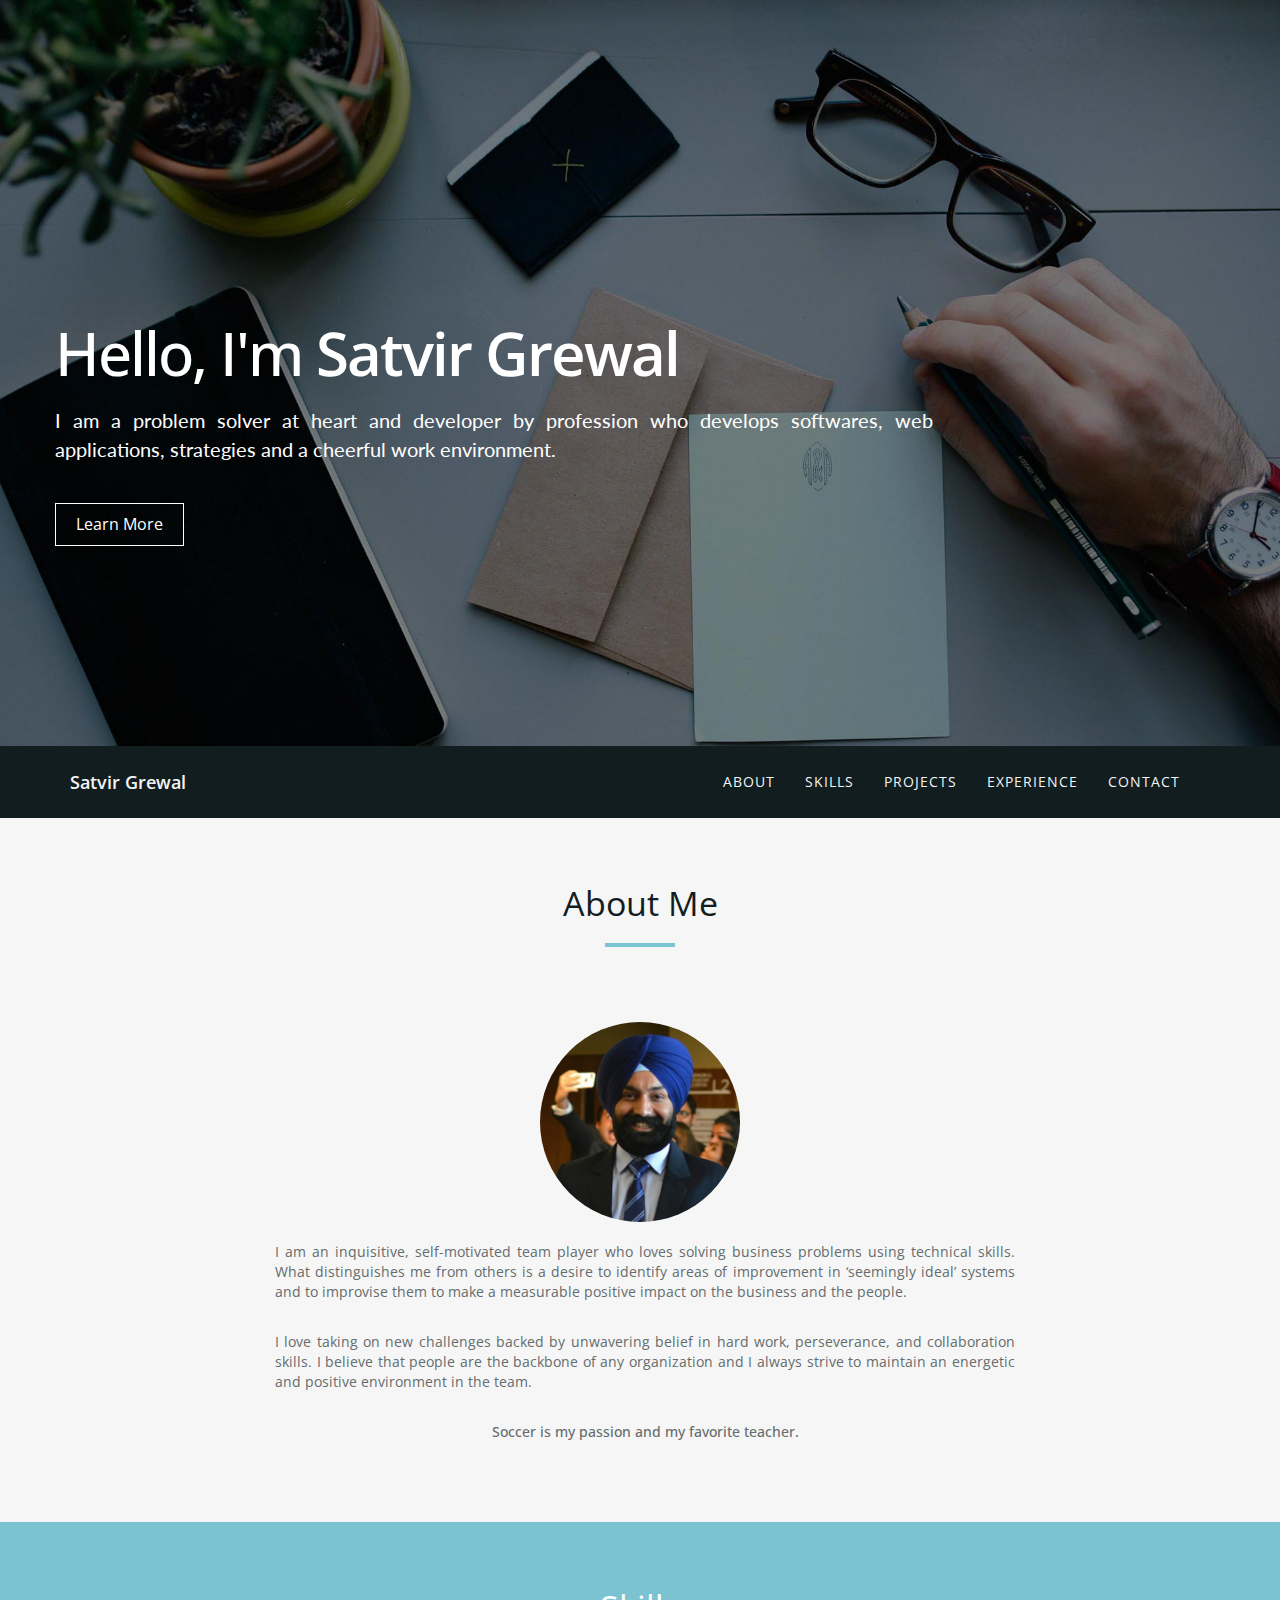
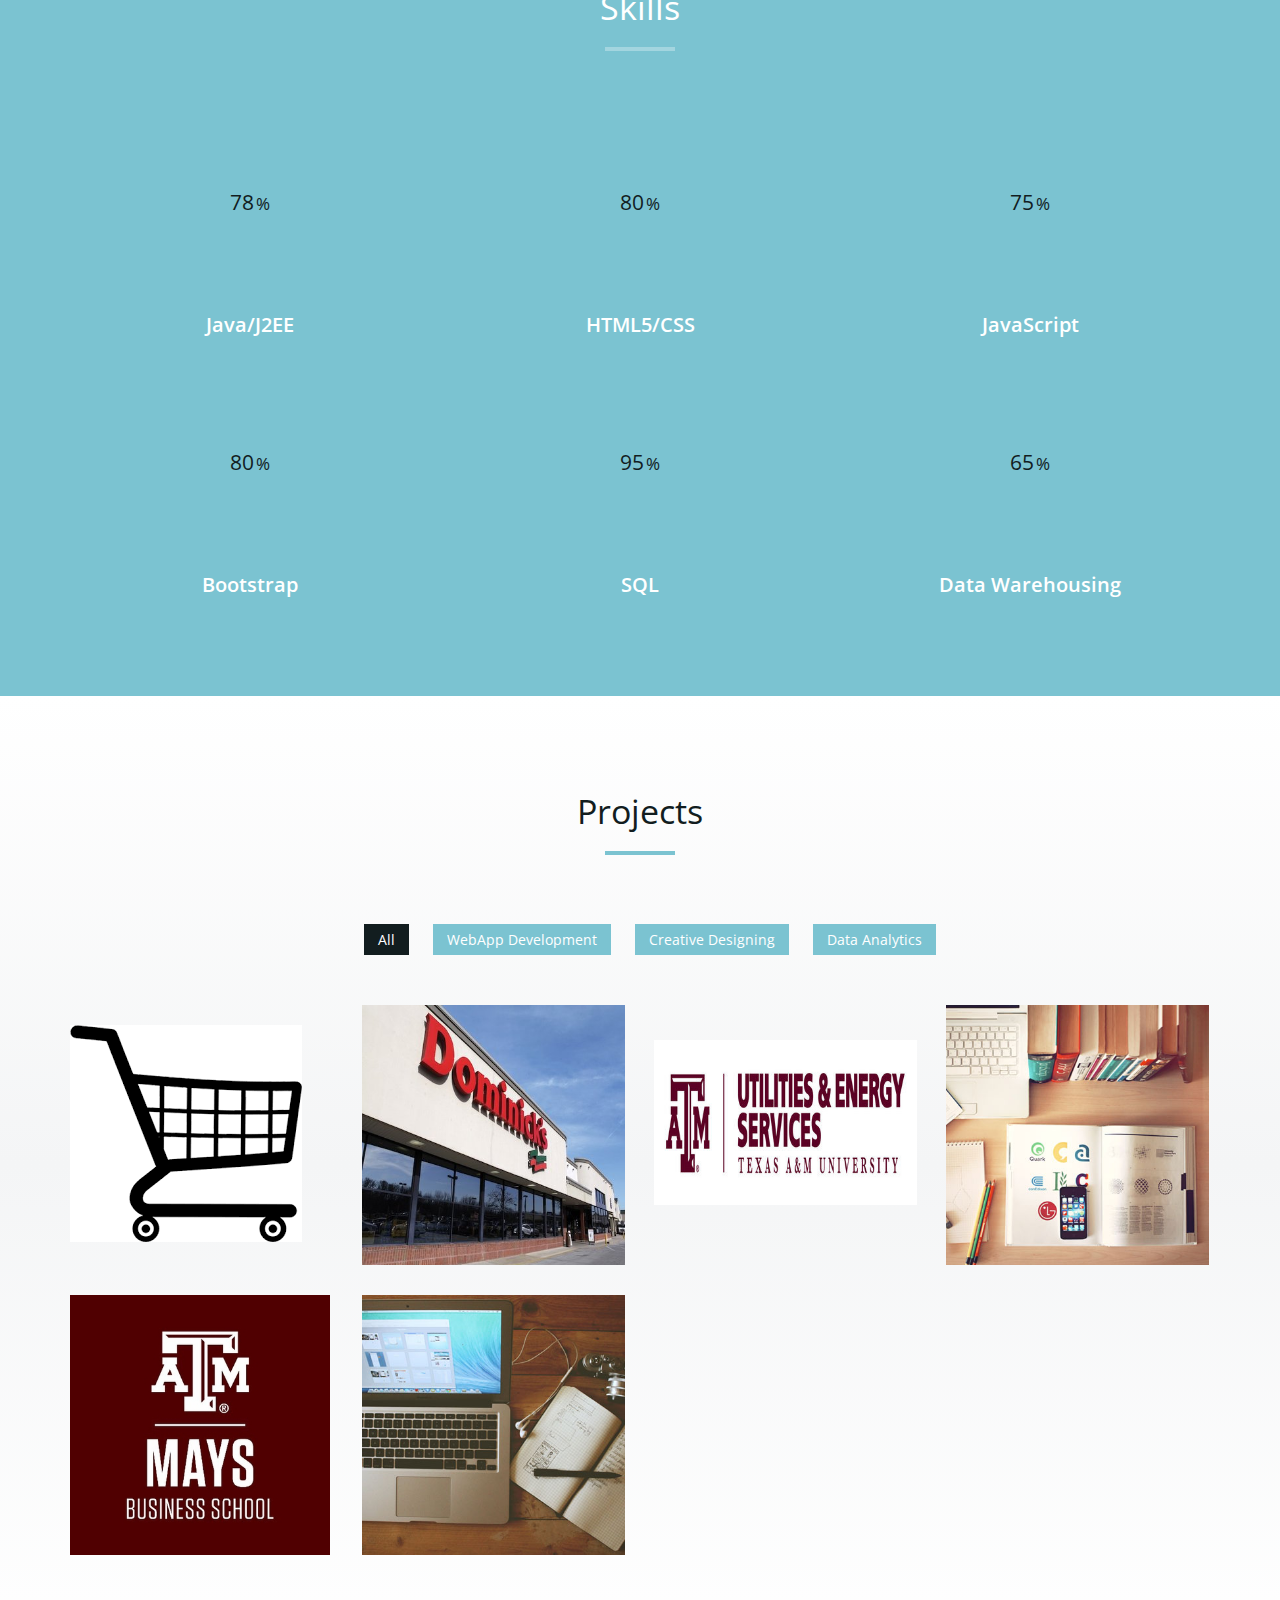
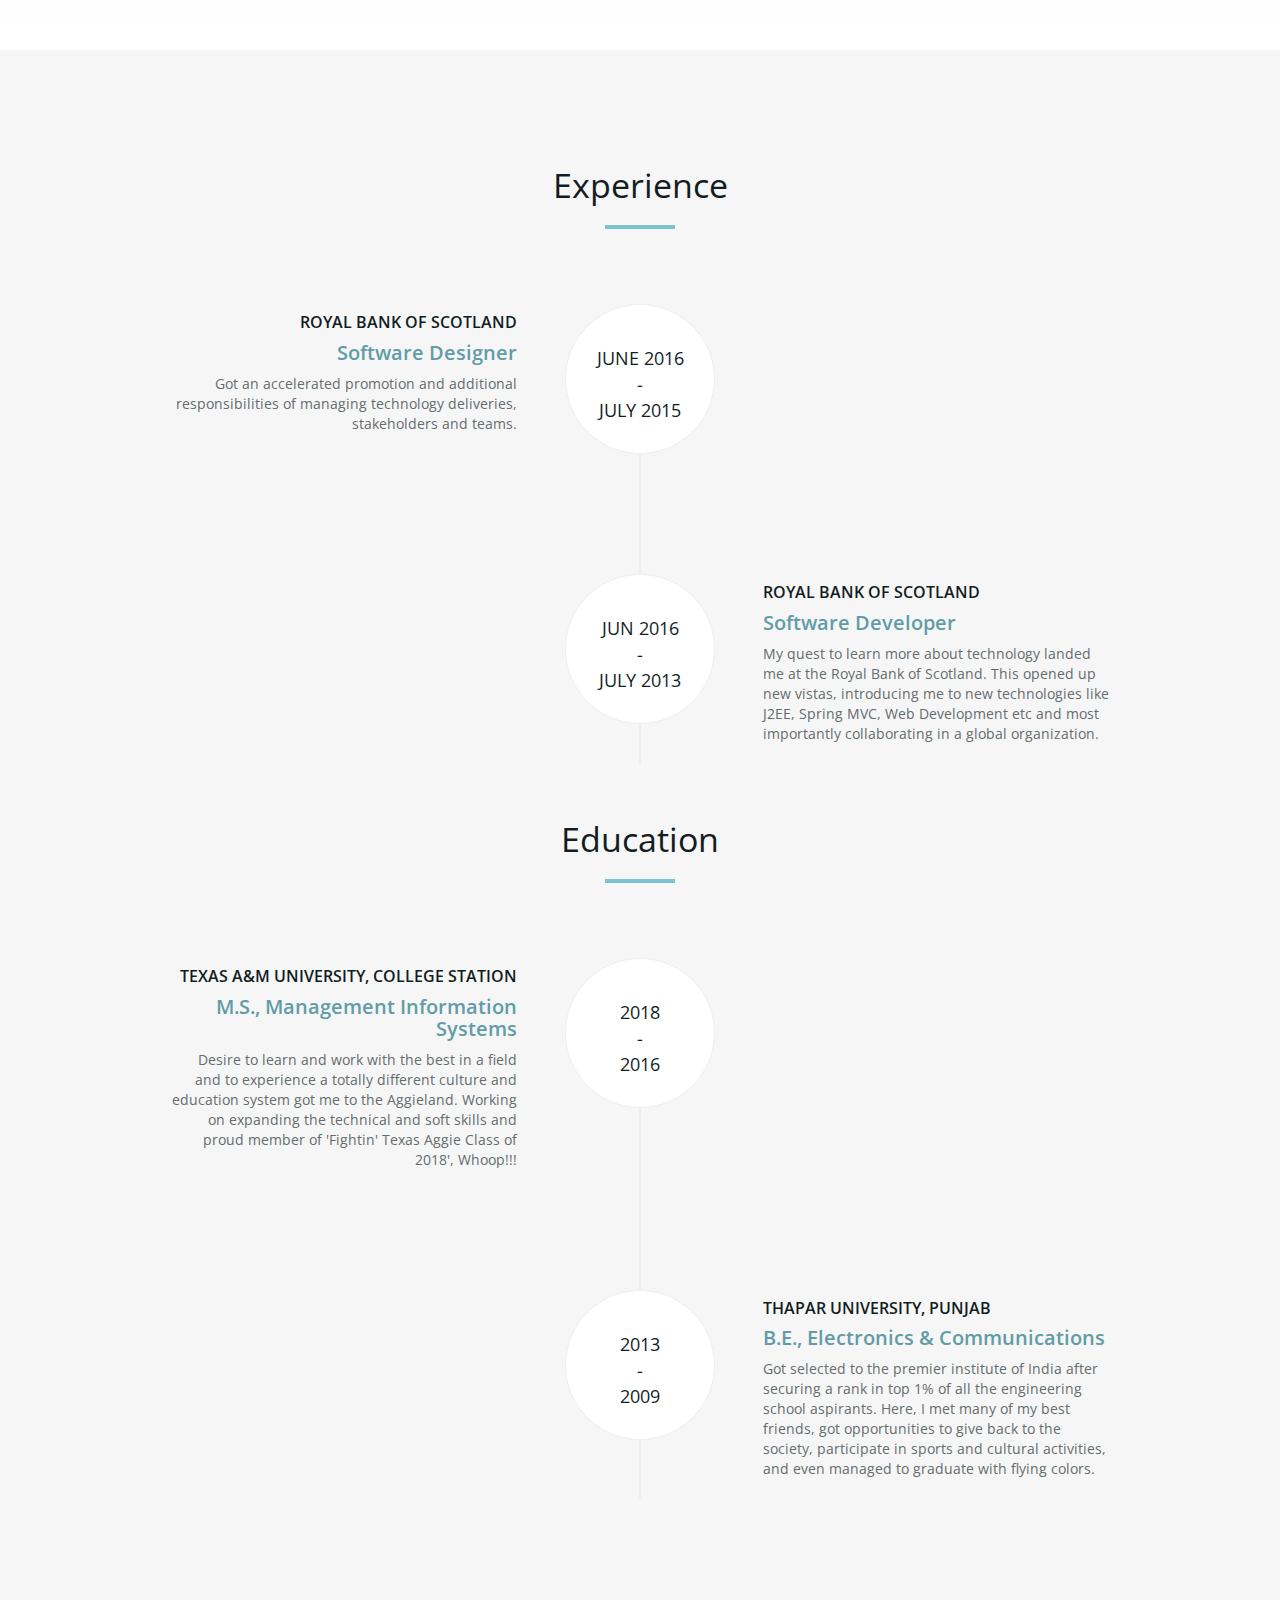
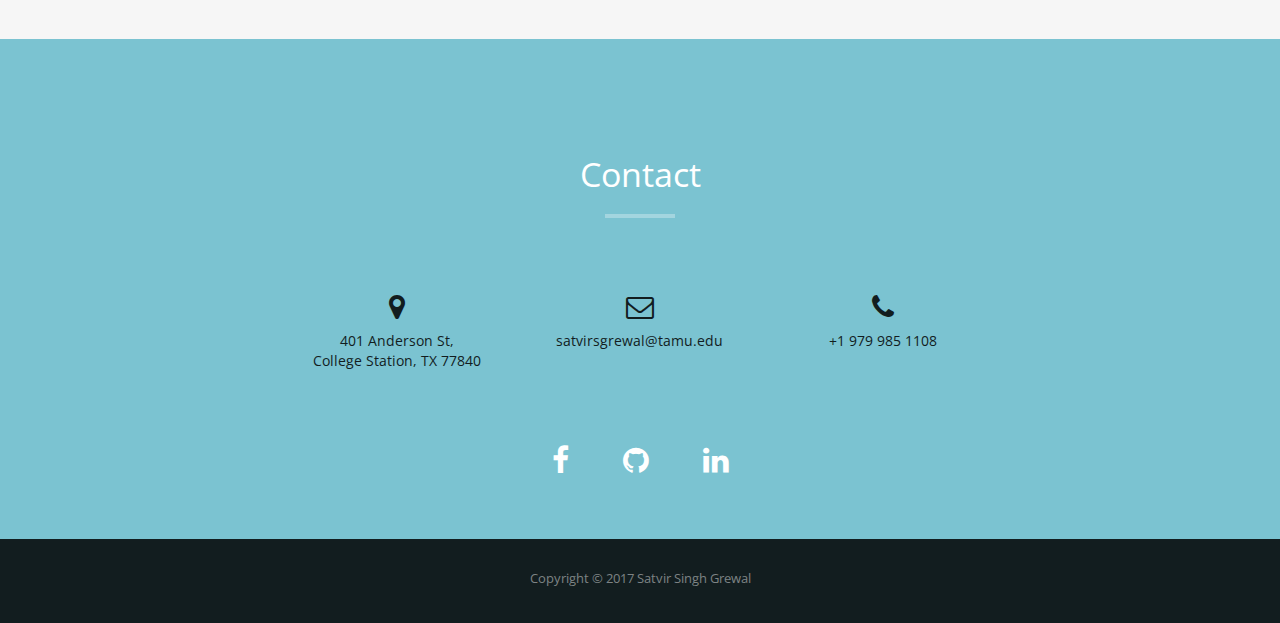
==== commit bf35b7a0: "Adding project website" ====
--- a/index.html
+++ b/index.html
@@ -170,16 +170,19 @@
               <img style="margin:auto" src="img/portfolio/rsz_dominicks-sites-in-chicago-suburbs-remain-empty.jpg" class="img-responsive" alt="Project Title"> </a> </div>
           </div>
         </div>
-        <div class="col-sm-6 col-md-3 col-lg-3 app">
+       <!--  <div class="col-sm-6 col-md-3 col-lg-3 app">
           <div class="portfolio-item">
             <div class="hover-bg"> <a href="img/portfolio/02-large.jpg" title="Project description" rel="prettyPhoto">
               <div class="hover-text">
-                <h4>Project Title</h4>
-                <small>App Development</small> </div>
-              <img src="img/portfolio/02-small.jpg" class="img-responsive" alt="Project Title"> </a> </div>
-          </div>
-        </div>
-        <div class="col-sm-6 col-md-3 col-lg-3 web">
+                <h4>Project Management Course Website</h4>
+                <small>The website to upload and share deliverables as part of the Project Management Course.</small> </div>
+              <a href="http://tamu-project.azurewebsites.net/"><img src="img/portfolio/02-small.jpg" class="img-responsive" alt="Project Title"> </a> </a> </div>
+          </div>
+        </div> -->
+        
+        
+        
+        <!-- <div class="col-sm-6 col-md-3 col-lg-3 web">
           <div class="portfolio-item">
             <div class="hover-bg"> <a href="img/portfolio/03-large.jpg" title="Project description" rel="prettyPhoto">
               <div class="hover-text">
@@ -187,7 +190,7 @@
                 <small>Web Design</small> </div>
               <img src="img/portfolio/03-small.jpg" class="img-responsive" alt="Project Title"> </a> </div>
           </div>
-        </div>
+        </div> -->
         
         <div class="col-sm-6 col-md-3 col-lg-3 dataAnalytics">
           <div class="portfolio-item" >
@@ -241,6 +244,26 @@
               <img src="img/portfolio/rsz_screen_shot_2017-04-20_at_21311_am.png" class="img-responsive" alt="Project Title"> </a> </div>
           </div>
         </div> -->
+        
+        
+        <div class="col-sm-6 col-md-3 col-lg-3 app">
+        <div class="portfolio-item">
+        <div class="hover-bg">
+        
+        <a href="http://tamu-project.azurewebsites.net/"> 
+        <div class="hover-text">
+                <h4>Project Management Course Website</h4>
+                <small>The website to upload and share deliverables as part of the Project Management Course.</small>
+                </div>
+                <img style="margin:auto; max-width: 100%;
+    max-height:100%;" alt="Picture misising" src="img/portfolio/mayslogo.jpg"></a>
+        </div>
+        </div>
+        </div>
+        
+        
+        
+        
         <div class="col-sm-6 col-md-3 col-lg-3 web">
           <div class="portfolio-item">
             <div class="hover-bg"> <a href="img/portfolio/08-large.jpg" title="Project description" rel="prettyPhoto">
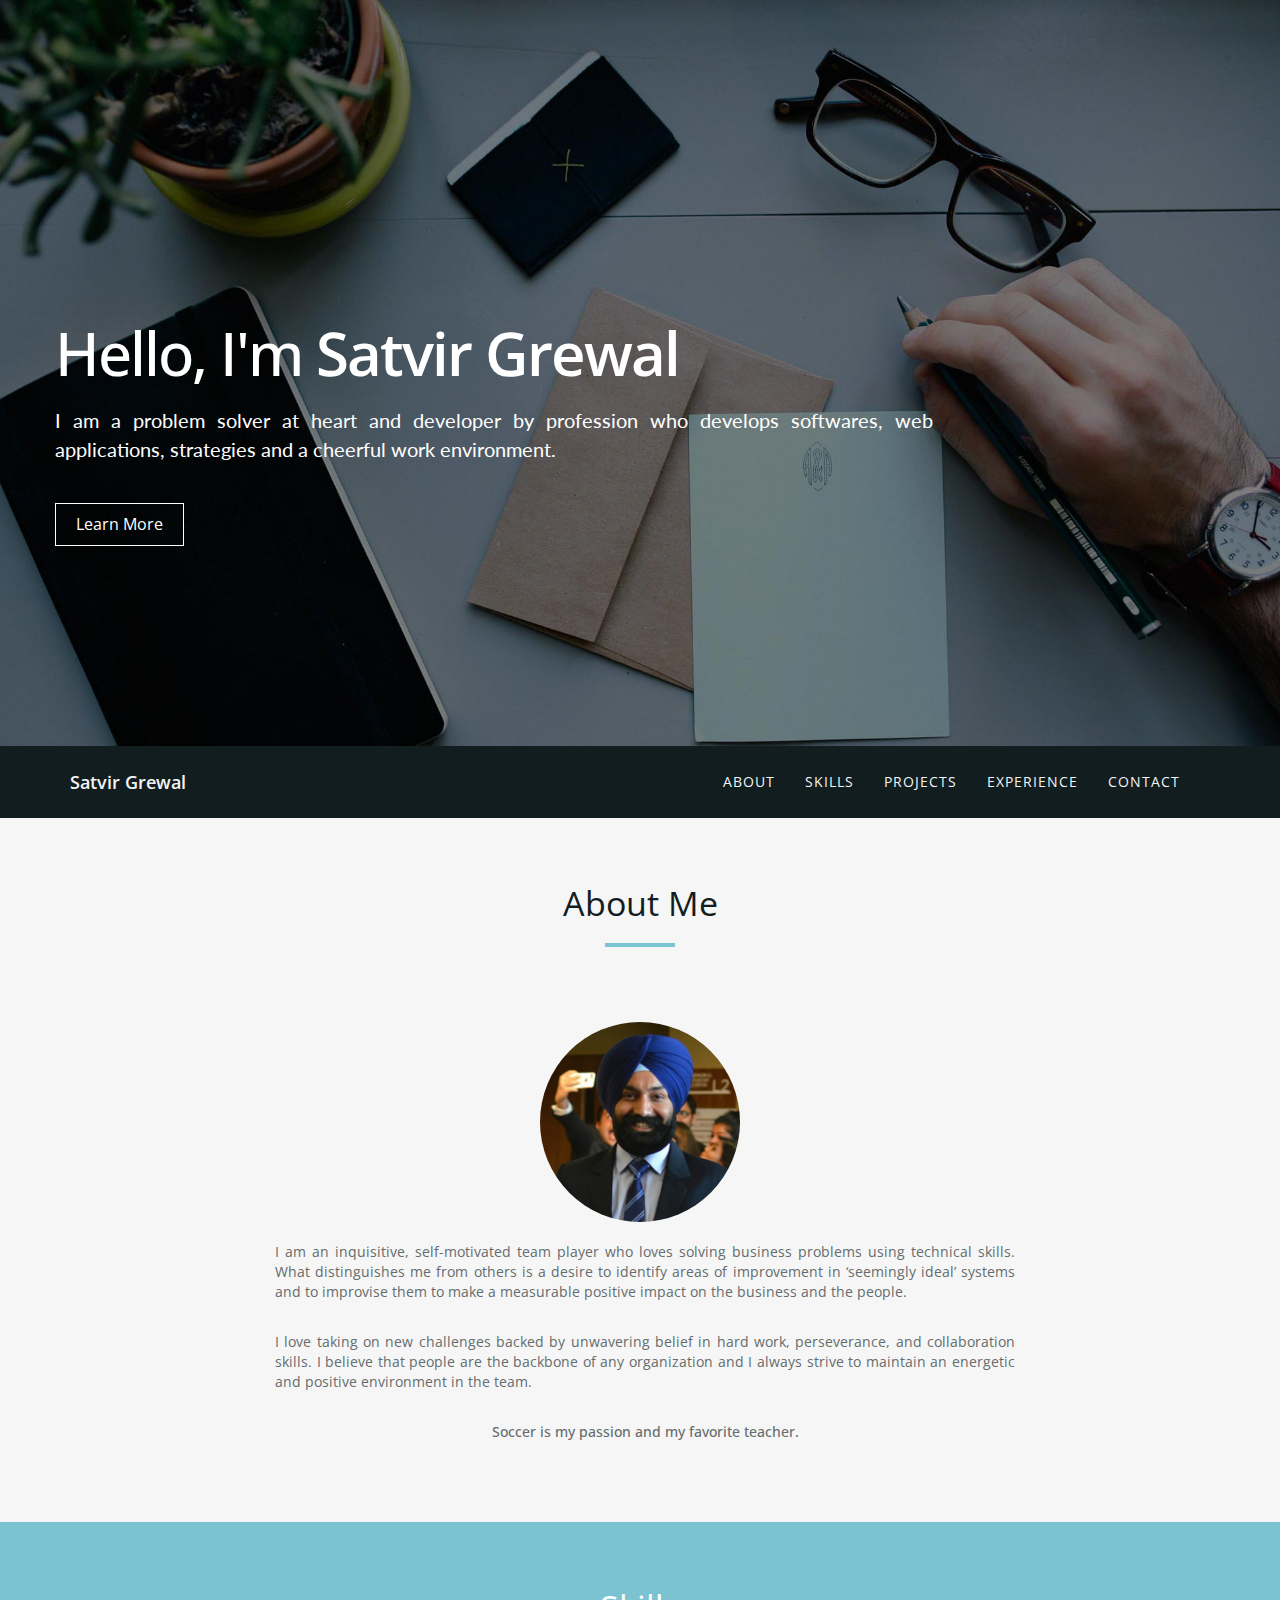
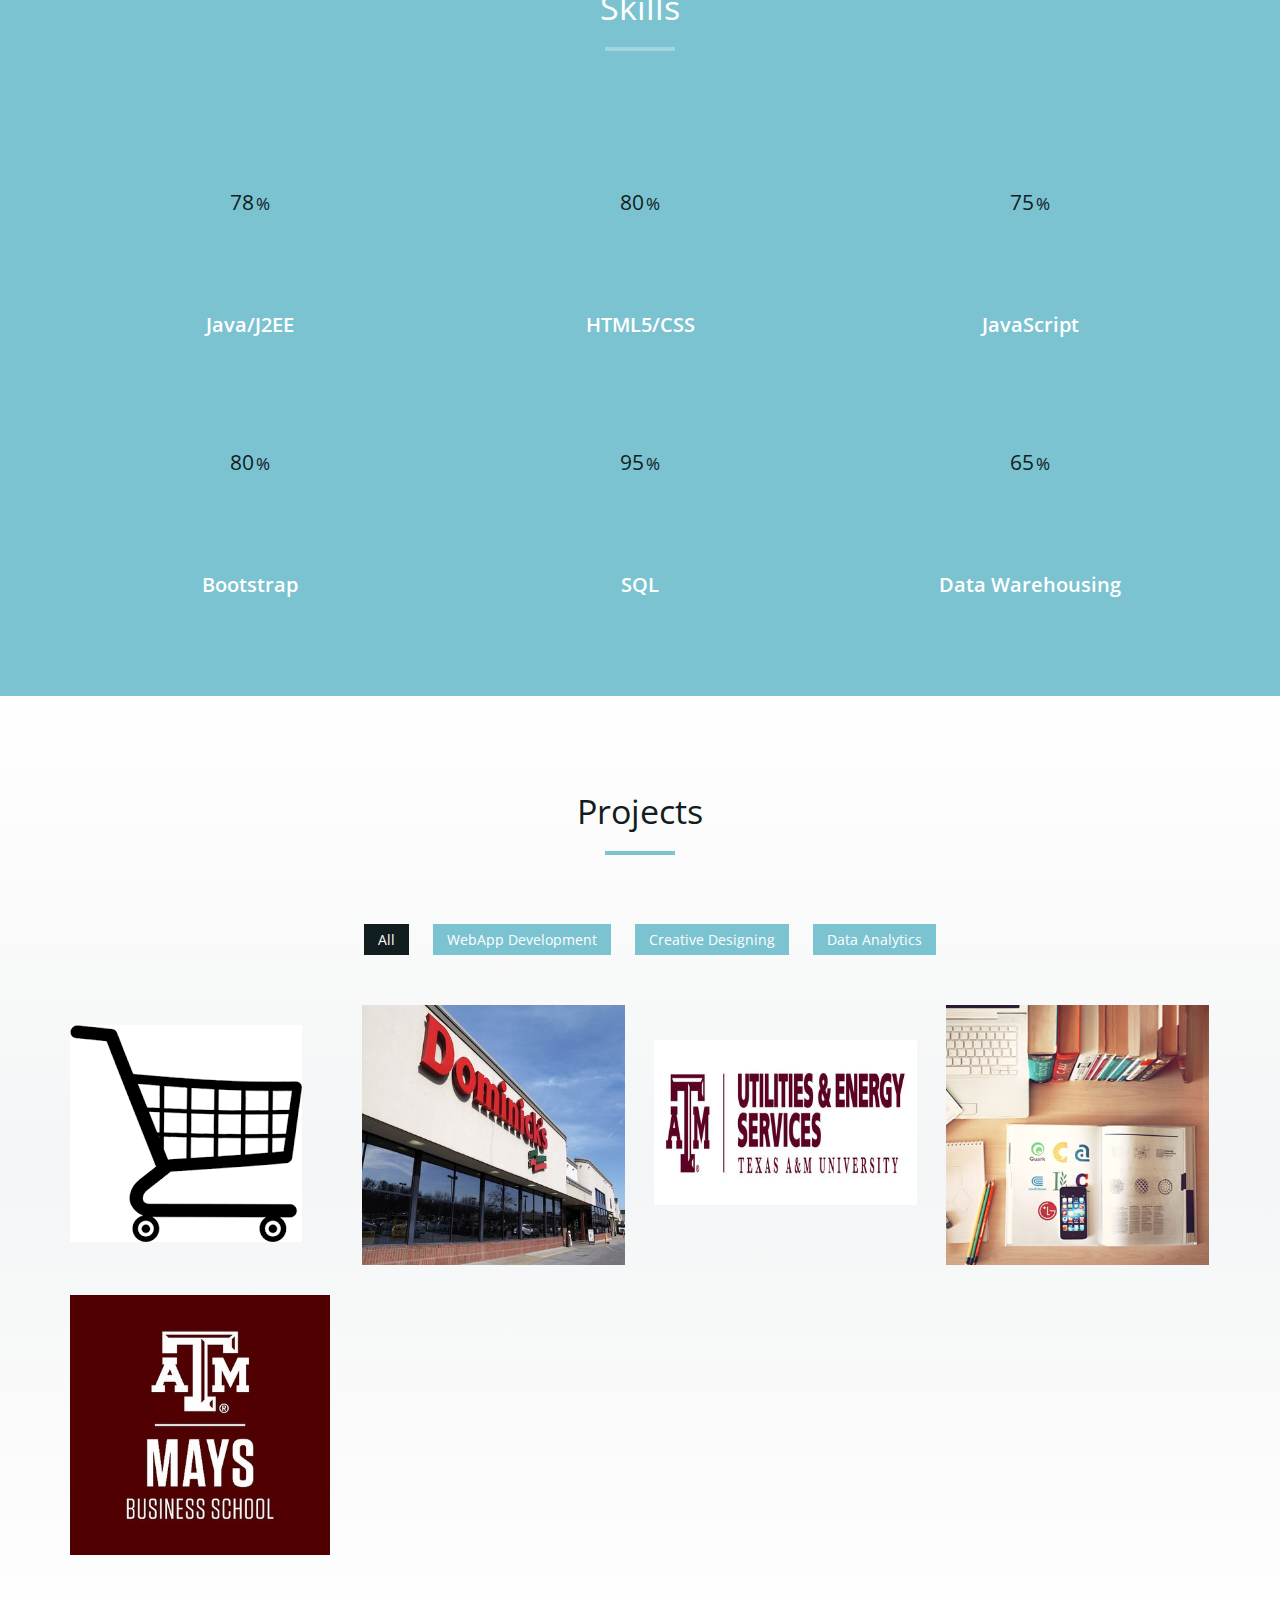
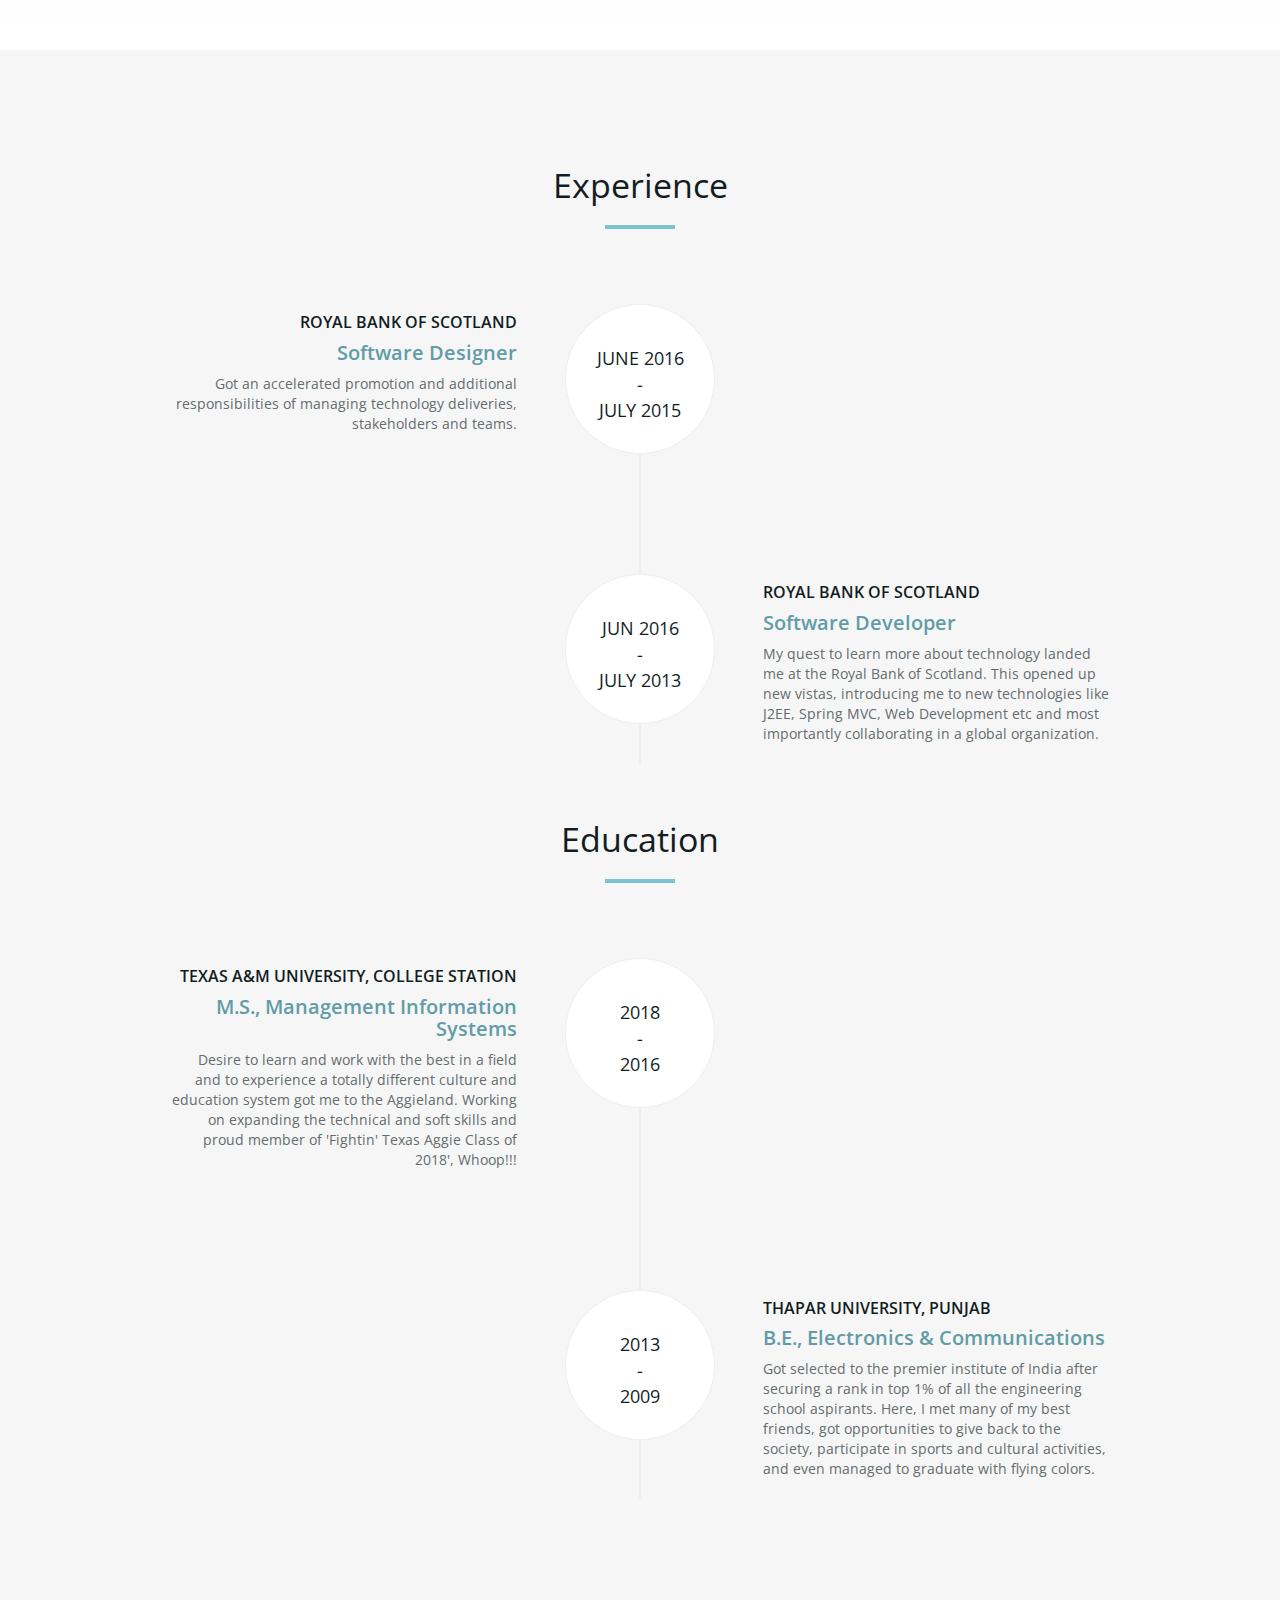
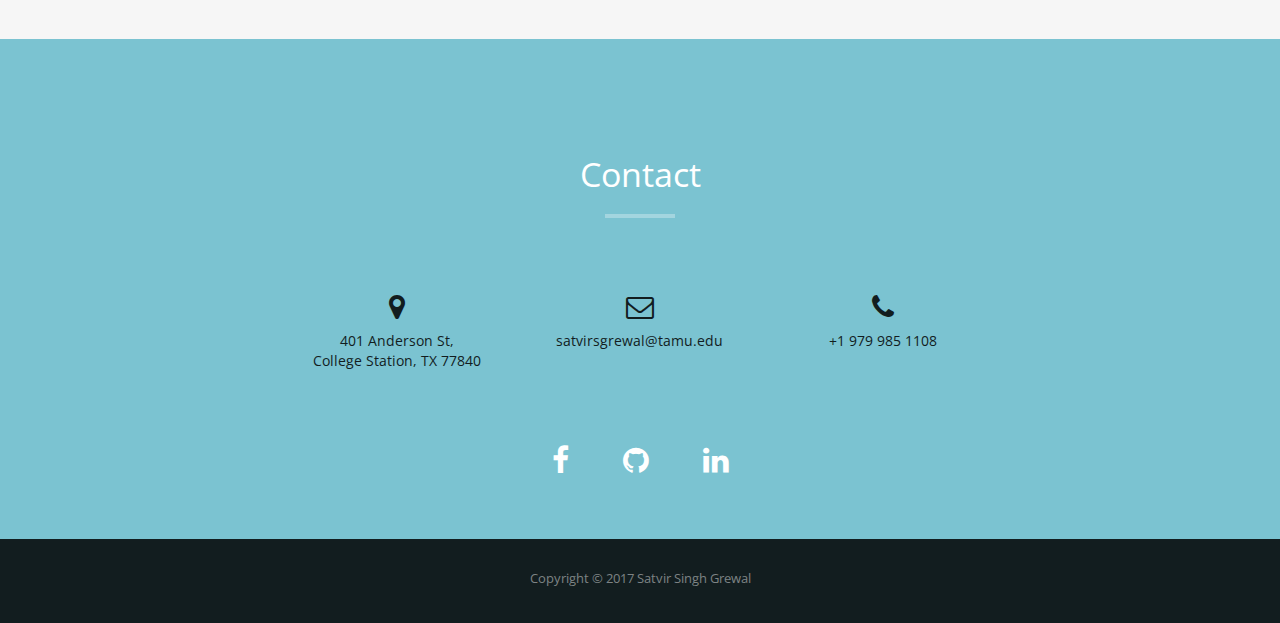
==== commit 0067e775: "Adding project website" ====
--- a/index.html
+++ b/index.html
@@ -264,7 +264,7 @@
         
         
         
-        <div class="col-sm-6 col-md-3 col-lg-3 web">
+        <!-- <div class="col-sm-6 col-md-3 col-lg-3 web">
           <div class="portfolio-item">
             <div class="hover-bg"> <a href="img/portfolio/08-large.jpg" title="Project description" rel="prettyPhoto">
               <div class="hover-text">
@@ -272,7 +272,7 @@
                 <small>Web Design</small> </div>
               <img src="img/portfolio/08-small.jpg" class="img-responsive" alt="Project Title"> </a> </div>
           </div>
-        </div>
+        </div> -->
       </div>
     </div>
   </div>
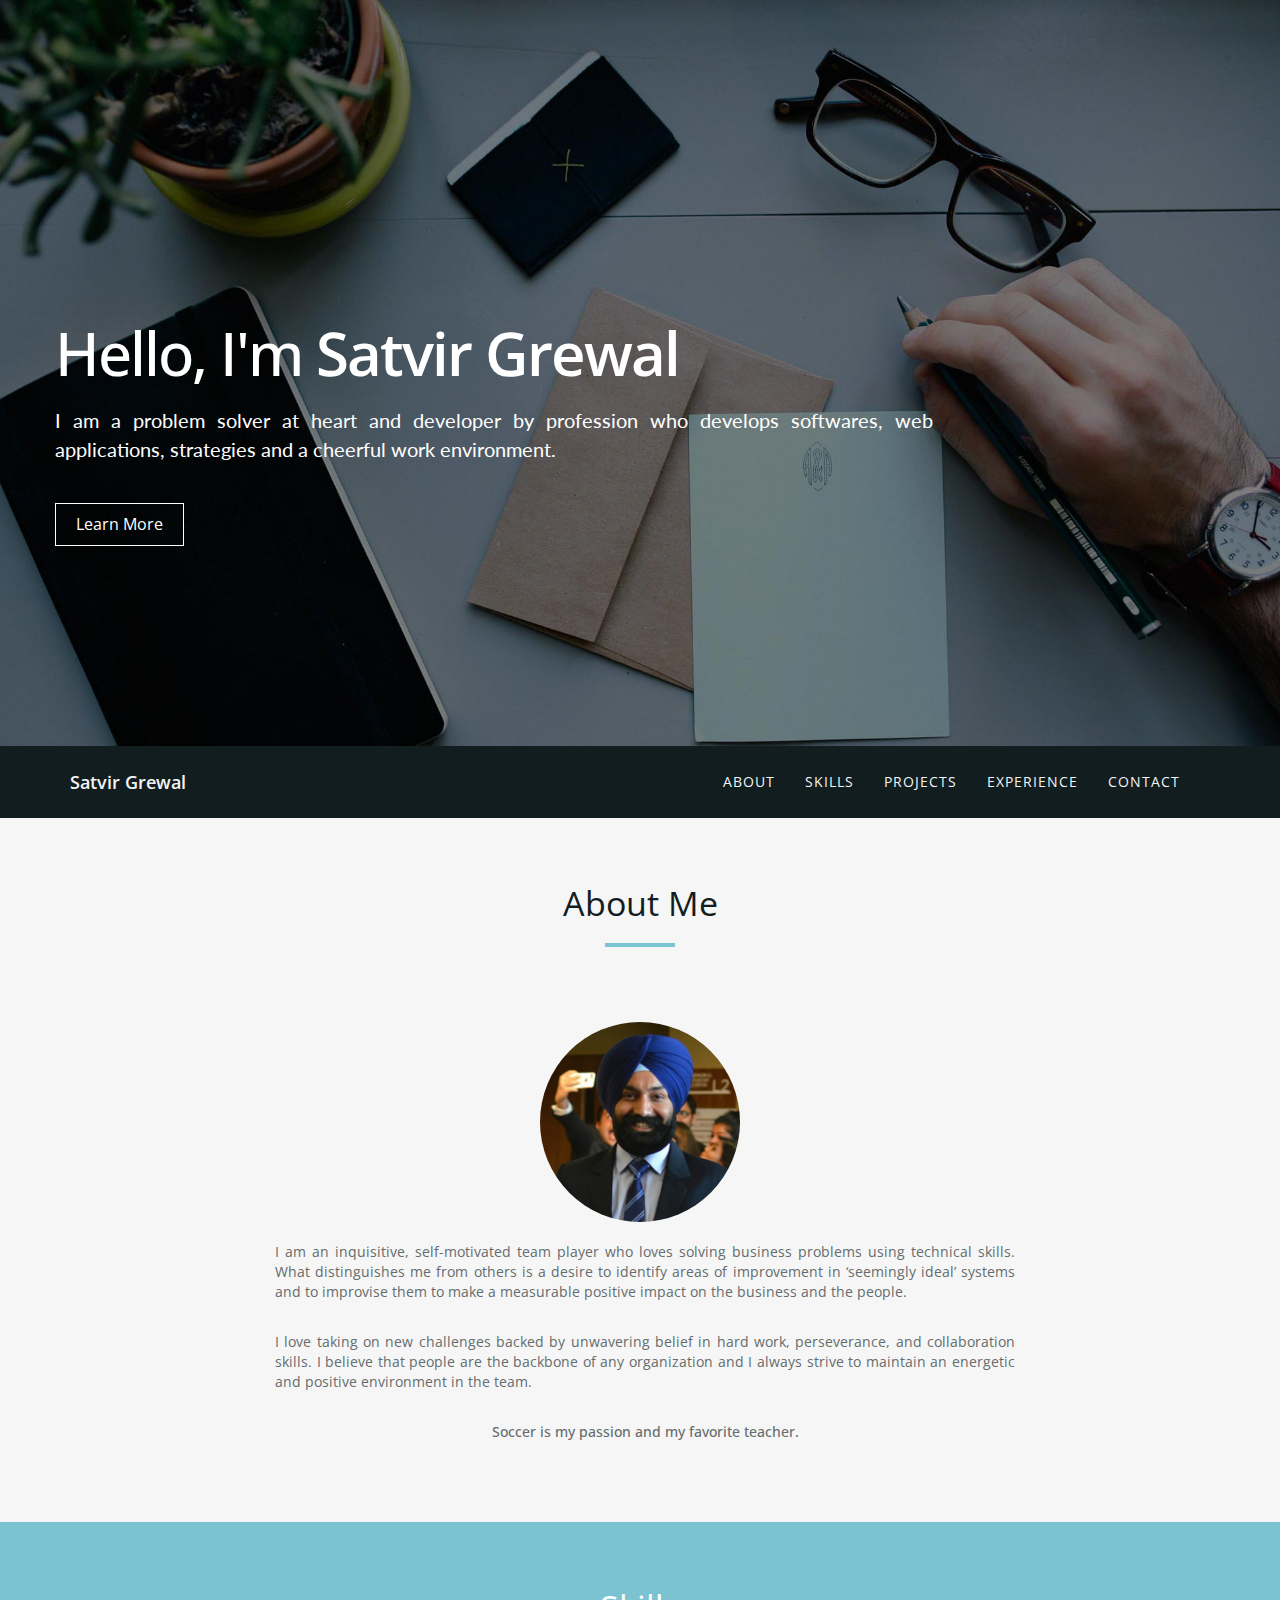
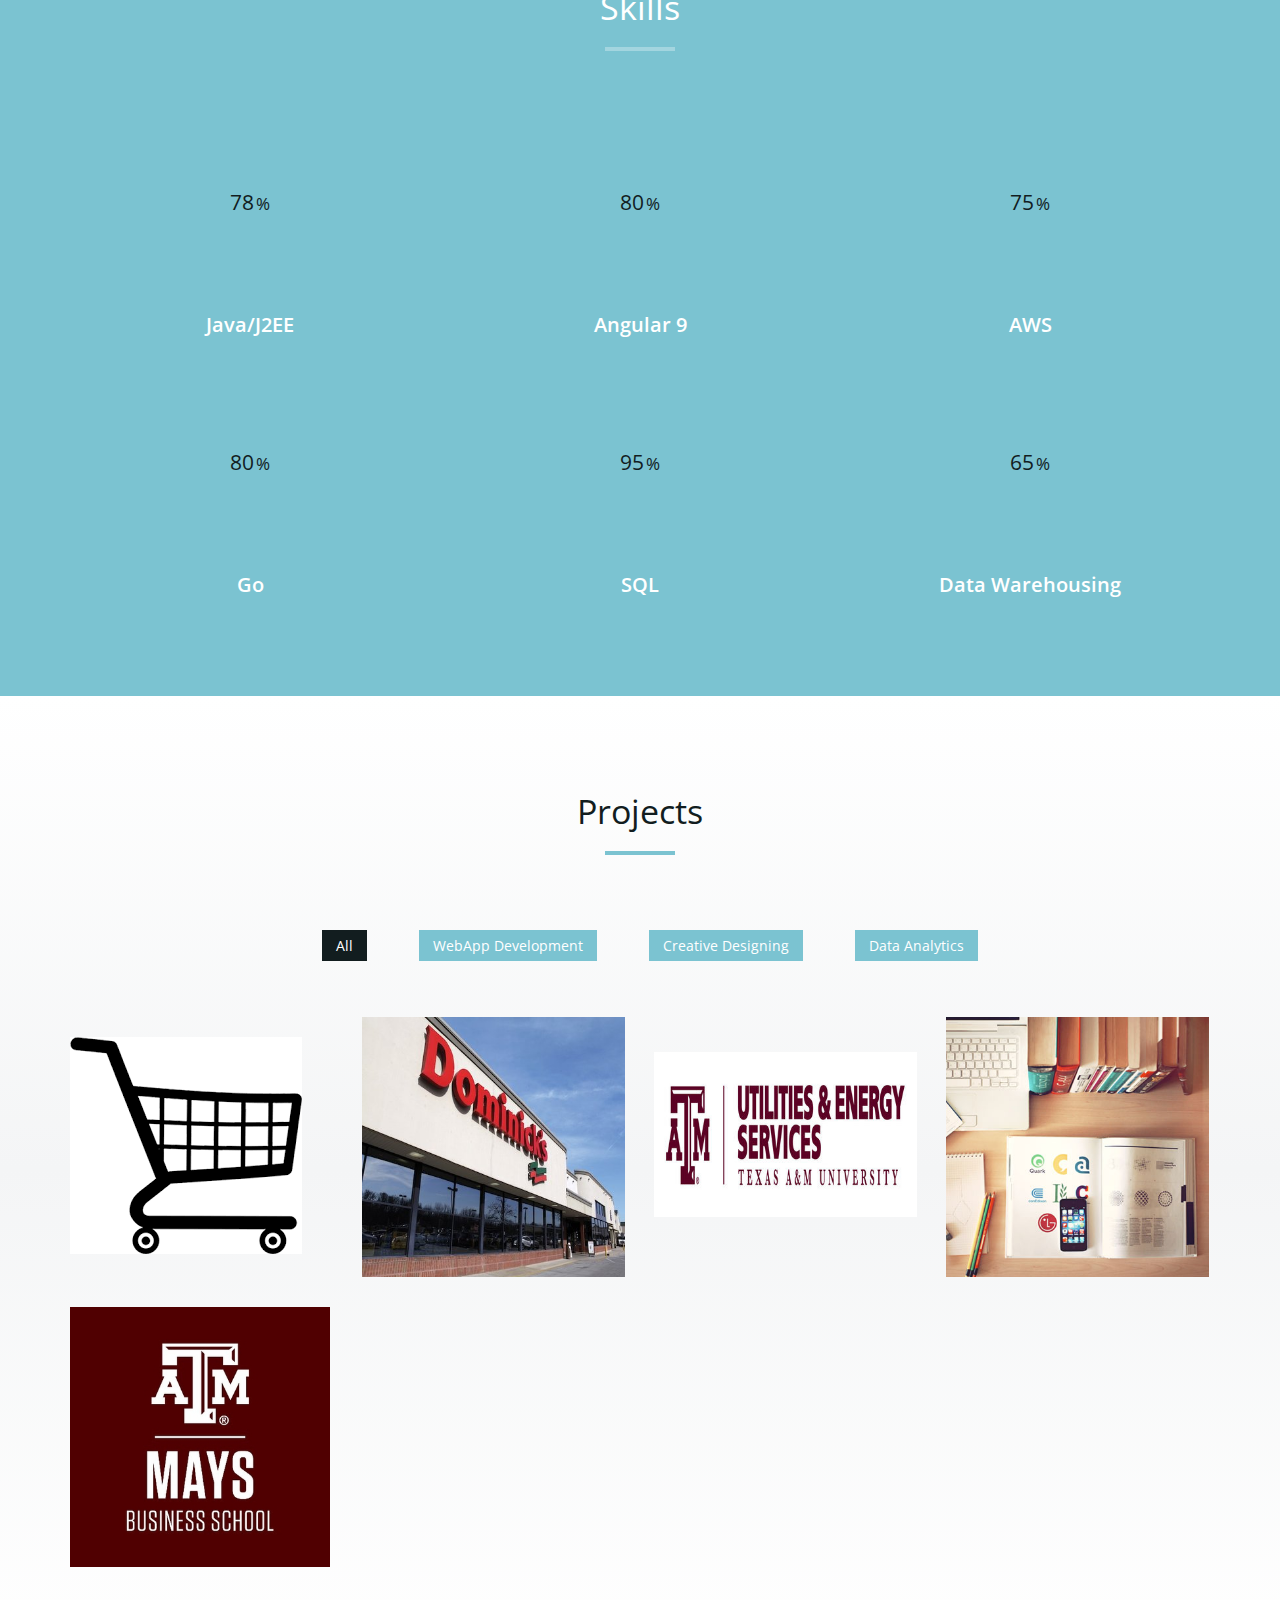
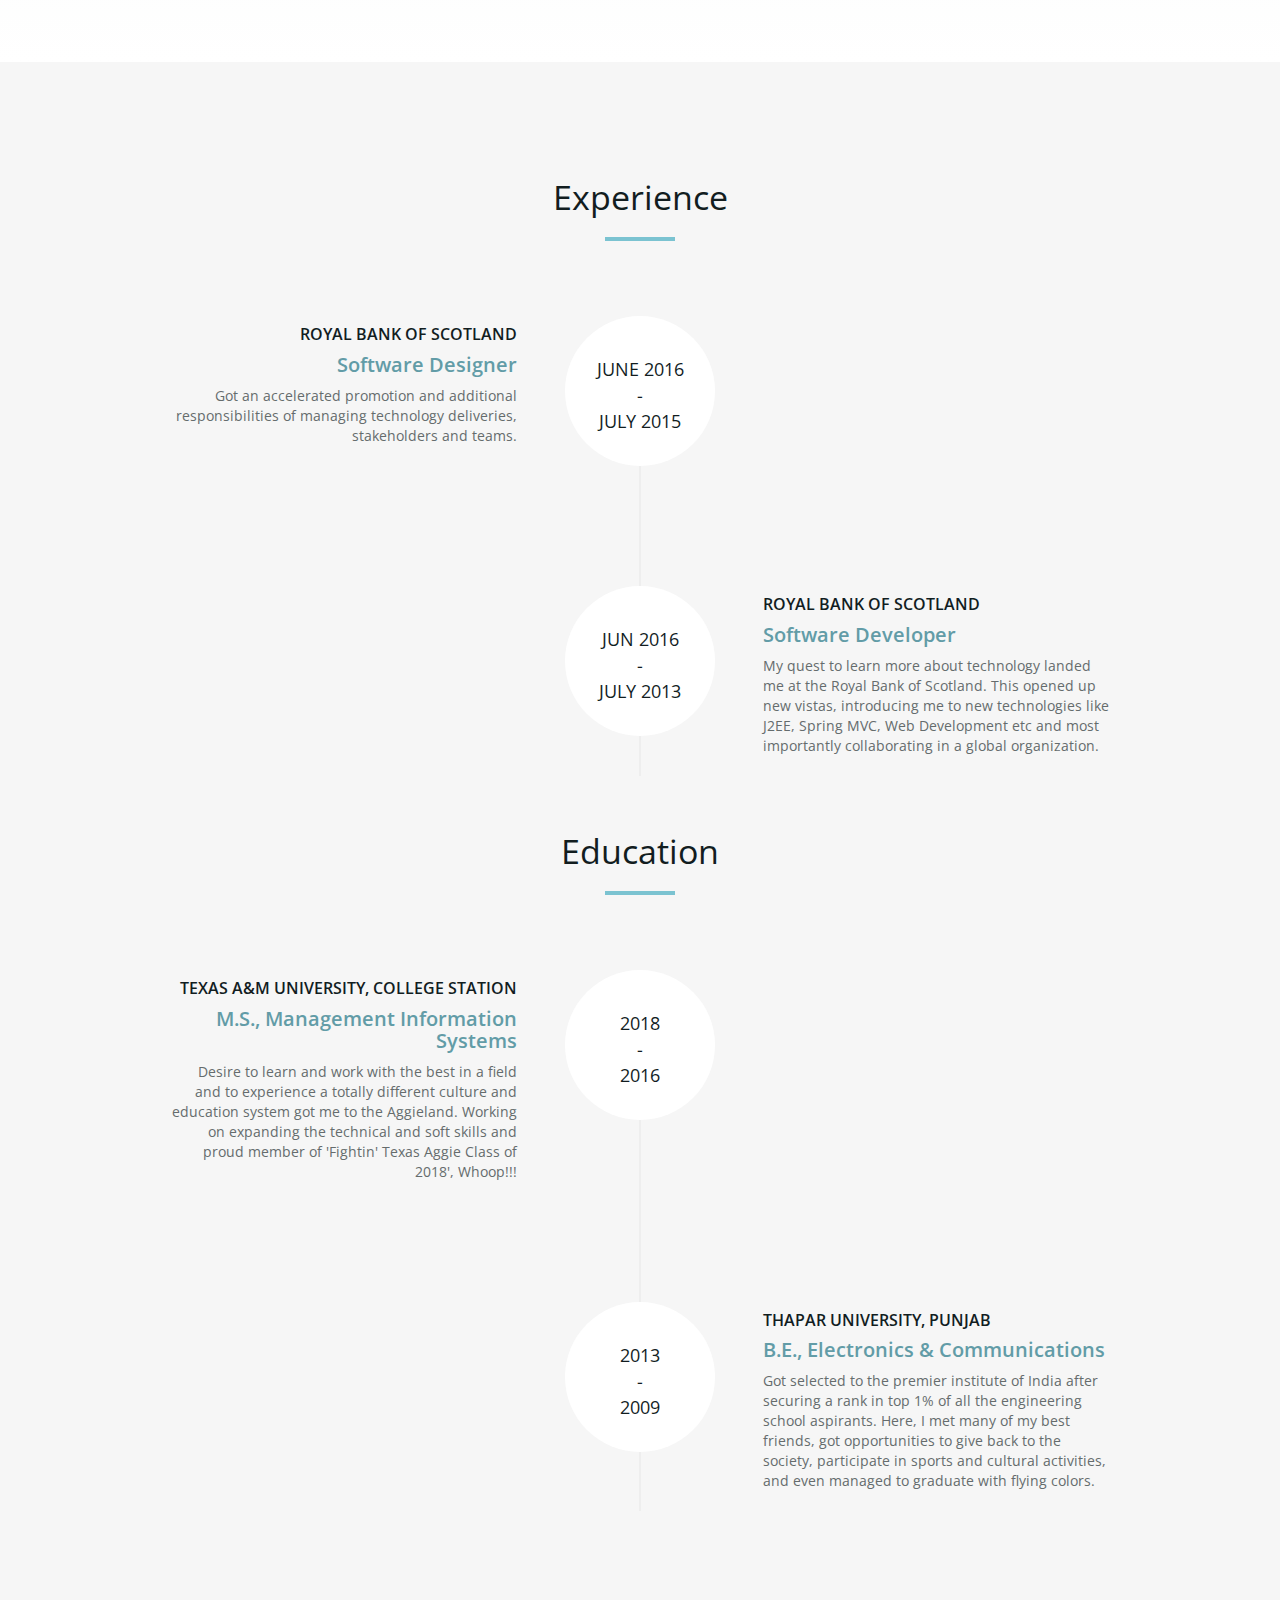
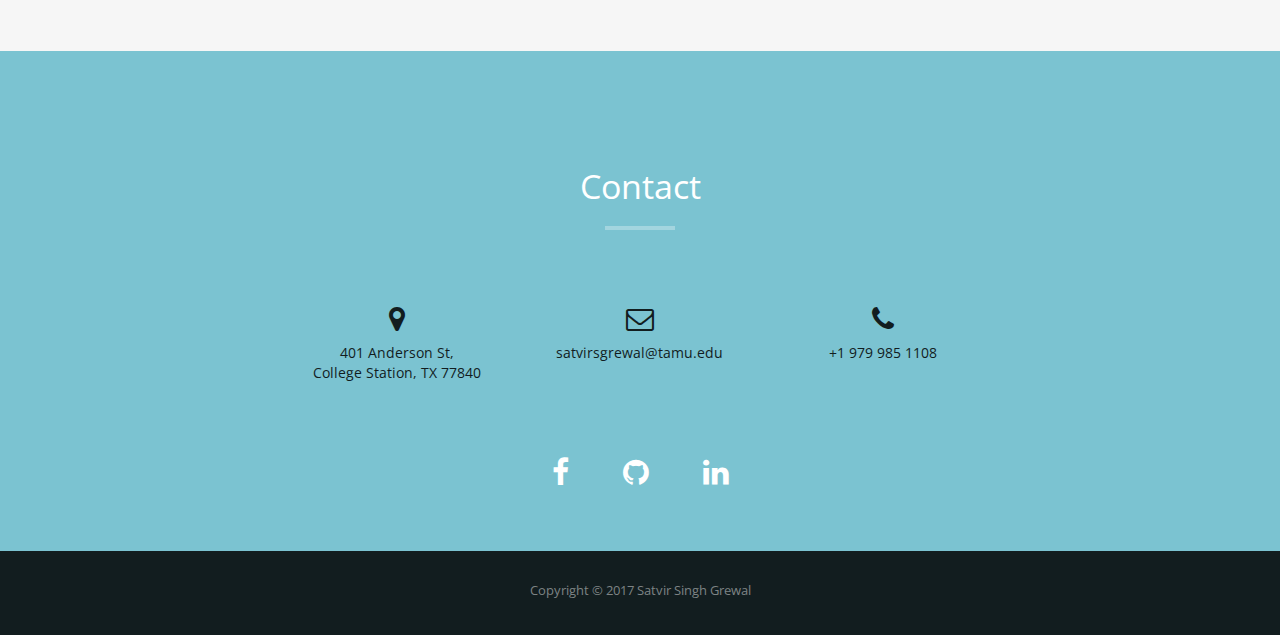
==== commit 1a5fd301: "Update index.html" ====
--- a/index.html
+++ b/index.html
@@ -103,16 +103,16 @@
         <h4>Java/J2EE</h4>
       </div>
       <div class="col-md-4 col-sm-6 skill"> <span class="chart" data-percent="80"> <span class="percent">80</span> </span>
-        <h4>HTML5/CSS</h4>
+        <h4>Angular 9</h4>
       </div>
       <!-- <div class="col-md-4 col-sm-6 skill"> <span class="chart" data-percent="85"> <span class="percent">85</span> </span>
         <h4>CSS3</h4>
       </div> -->
       <div class="col-md-4 col-sm-6 skill"> <span class="chart" data-percent="75"> <span class="percent">75</span> </span>
-        <h4>JavaScript</h4>
+        <h4>AWS</h4>
       </div>
       <div class="col-md-4 col-sm-6 skill"> <span class="chart" data-percent="80"> <span class="percent">80</span> </span>
-        <h4>Bootstrap</h4>
+        <h4>Go</h4>
       </div>
       <!-- <div class="col-md-4 col-sm-6 skill"> <span class="chart" data-percent="70"> <span class="percent">70</span> </span>
         <h4>Photoshop</h4>
@@ -509,4 +509,4 @@
 <script type="text/javascript" src="js/contact_me.js"></script> 
 <script type="text/javascript" src="js/main.js"></script>
 </body>
-</html>+</html>
--- a/css/style.css
+++ b/css/style.css
@@ -267,10 +267,12 @@
 }
 ul.cat li {
 	display: inline-block;
+	/*padding: 6px 14px;*/
 }
 ol.type li {
 	display: inline-block;
 	margin-left: 20px;
+	padding: 6px 14px;
 }
 ol.type li a {
 	background: #7bc3d1;
@@ -459,13 +461,13 @@
 	border-left-width: 0;
 }
 .timeline>li .timeline-image {
-	z-index: 100;
+	z-index: 200;
 	position: absolute;
 	left: 0;
-	width: 70px;
-	height: 70px;
+	width: 90px;
+	height: 90px;
 	margin-left: 0;
-	border: 1px solid #eee;
+	/*border: 1px solid #eee;*/
 	border-radius: 100%;
 	text-align: center;
 	background: #fff;
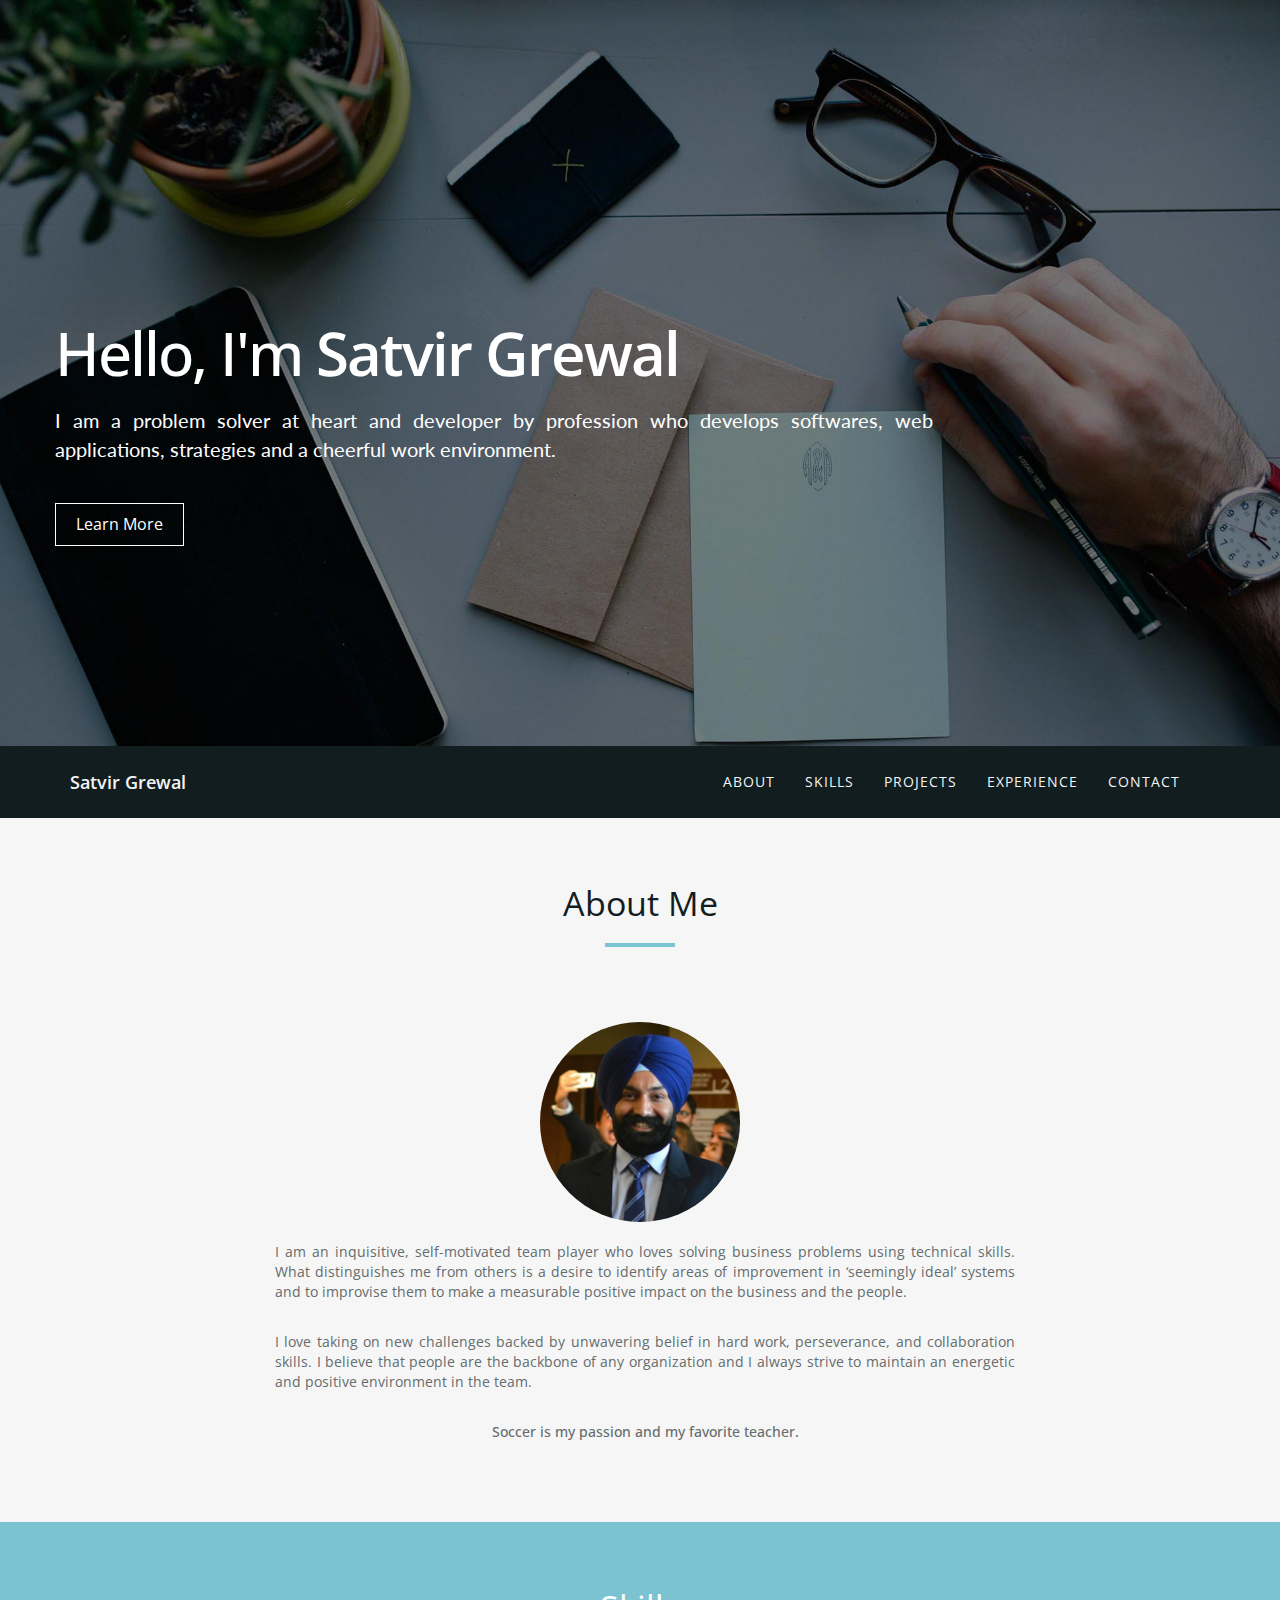
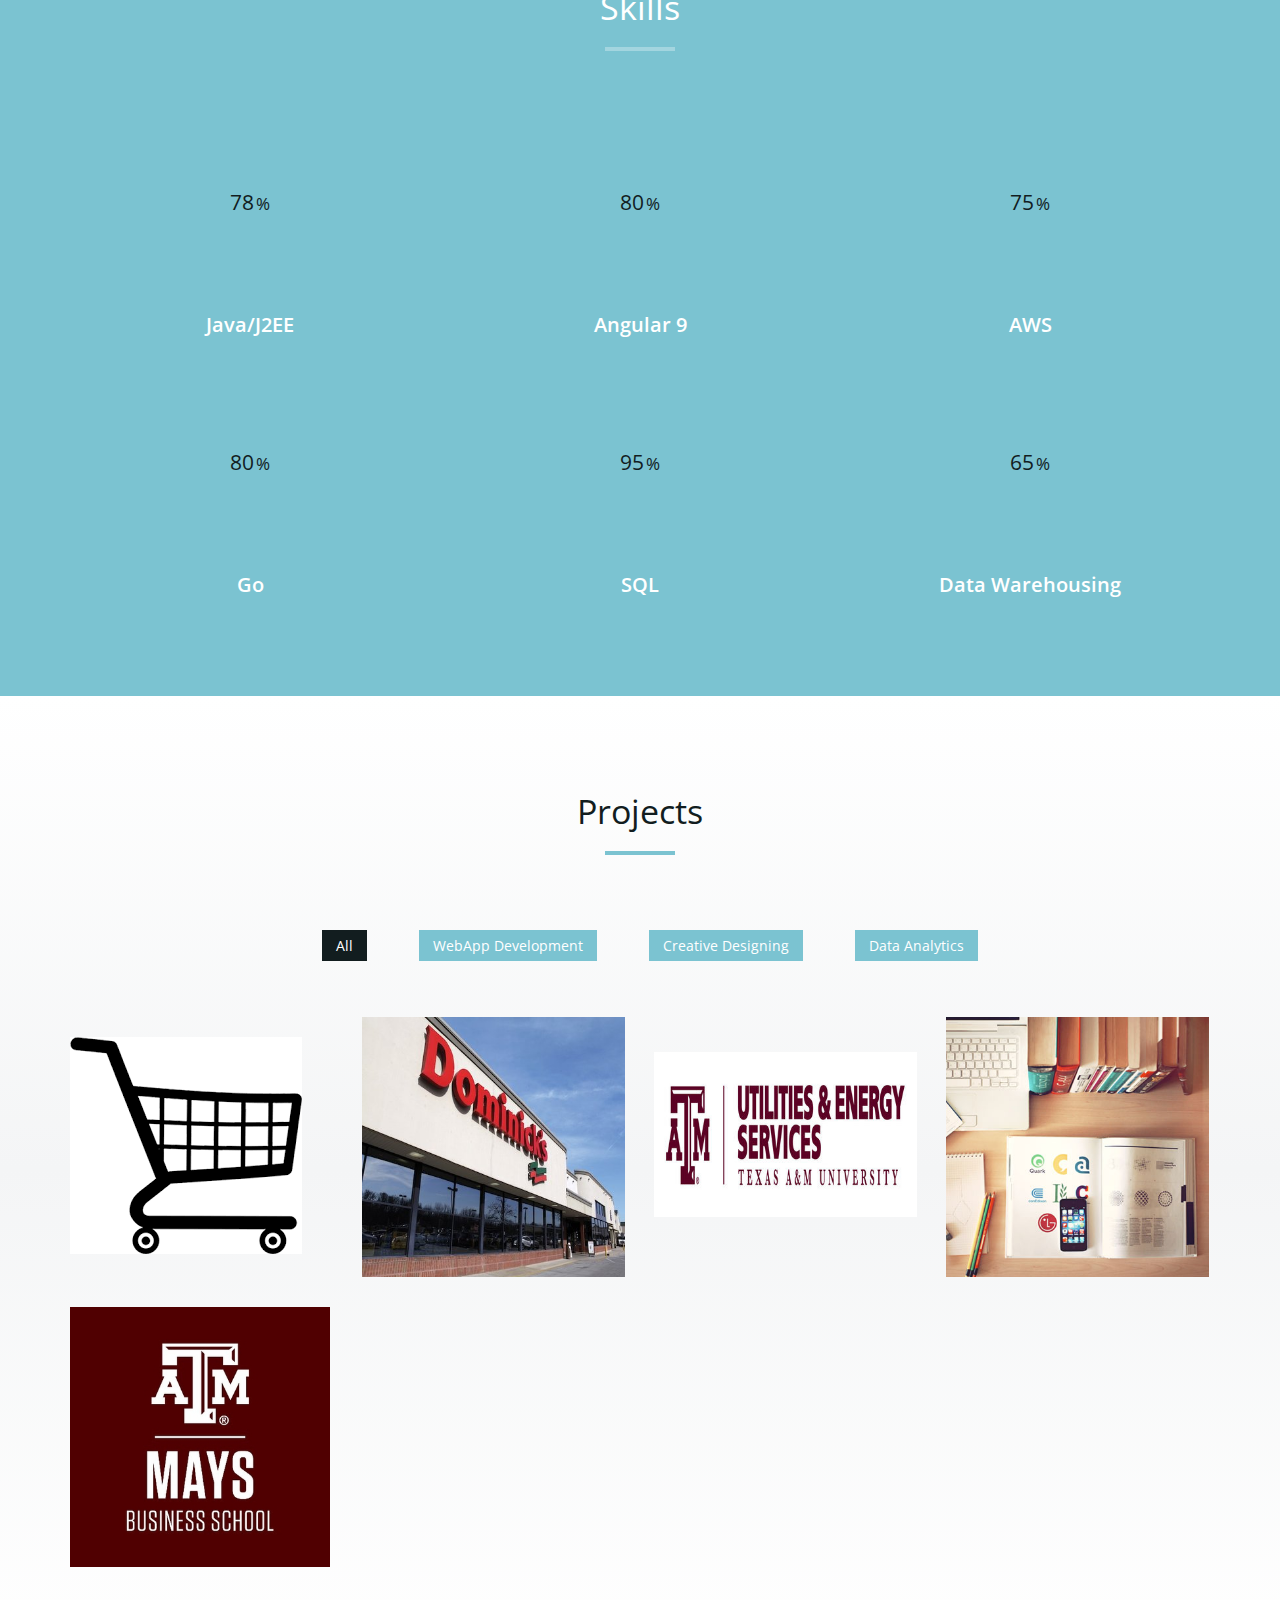
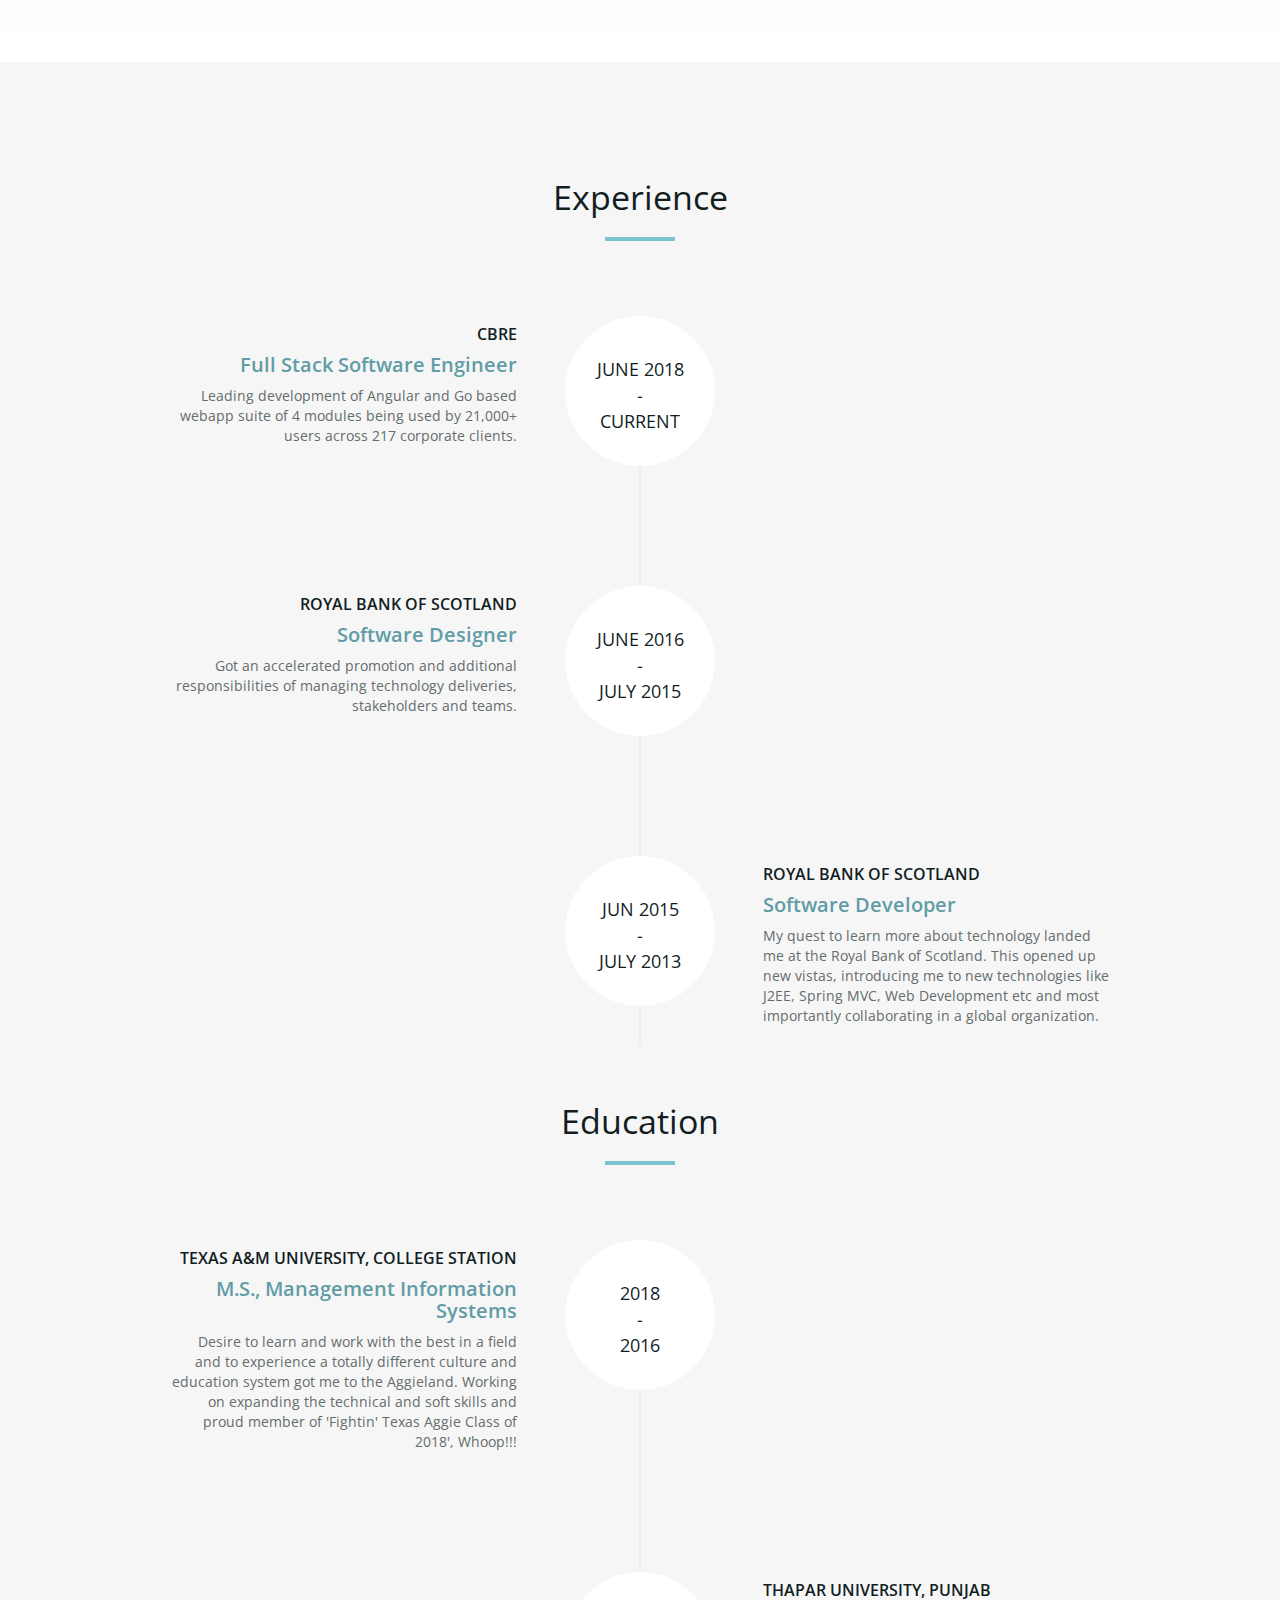
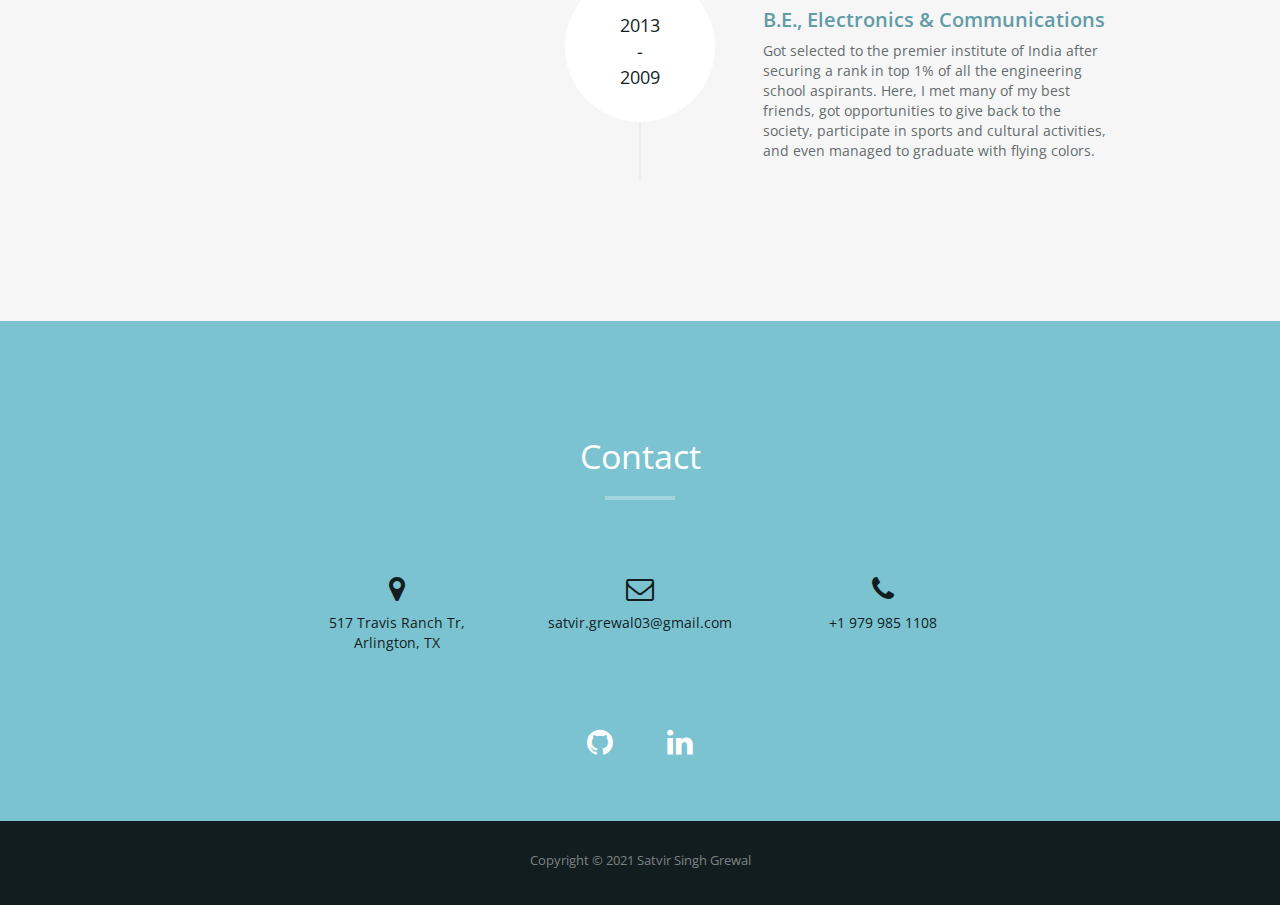
==== commit 6f623fb7: "Update index.html" ====
--- a/index.html
+++ b/index.html
@@ -319,6 +319,22 @@
     <div class="row">
       <div class="col-lg-12">
         <ul class="timeline">
+		<li>
+            <div class="timeline-image">
+              <h4>June 2018 <br>
+                - <br>
+                Current </h4>
+            </div>
+            <div class="timeline-panel">
+              <div class="timeline-heading">
+                <h4>CBRE</h4>
+                <h4 class="subheading">Full Stack Software Engineer</h4>
+              </div>
+              <div class="timeline-body">
+                <p>Leading development of Angular and Go based webapp suite of 4 modules being used by 21,000+ users across 217 corporate clients.</p>
+              </div>
+            </div>
+          </li>
           <li>
             <div class="timeline-image">
               <h4>June 2016 <br>
@@ -337,7 +353,7 @@
           </li>
           <li class="timeline-inverted">
             <div class="timeline-image">
-              <h4>Jun 2016 <br>
+              <h4>Jun 2015 <br>
                 - <br>
                  July 2013</h4>
             </div>
@@ -445,11 +461,11 @@
     </div>
     <div class="col-md-8 col-md-offset-2">
       <div class="col-md-4"> <i class="fa fa-map-marker fa-2x"></i>
-        <p>401 Anderson St,<br>
-          College Station, TX 77840</p>
+        <p>517 Travis Ranch Tr,<br>
+          Arlington, TX</p>
       </div>
       <div class="col-md-4"> <i class="fa fa-envelope-o fa-2x"></i>
-        <p>satvirsgrewal@tamu.edu</p>
+        <p>satvir.grewal03@gmail.com</p>
       </div>
       <div class="col-md-4"> <i class="fa fa-phone fa-2x"></i>
         <p> +1 979 985 1108</p>
@@ -482,7 +498,6 @@
       </form> -->
       <div class="social">
         <ul>
-          <li><a href="https://www.facebook.com/satvirg"><i class="fa fa-facebook"></i></a></li>
           <li><a href="https://github.com/satvirgrewal"><i class="fa fa-github"></i></a></li>
           <li><a href="https://www.linkedin.com/in/satvirgrewal/"><i class="fa fa-linkedin"></i></a></li>
         </ul>
@@ -493,7 +508,7 @@
 <div id="footer">
   <div class="container text-center">
     <div class="fnav">
-      <p>Copyright &copy; 2017 Satvir Singh Grewal</p>
+      <p>Copyright &copy; 2021 Satvir Singh Grewal</p>
     </div>
   </div>
 </div>
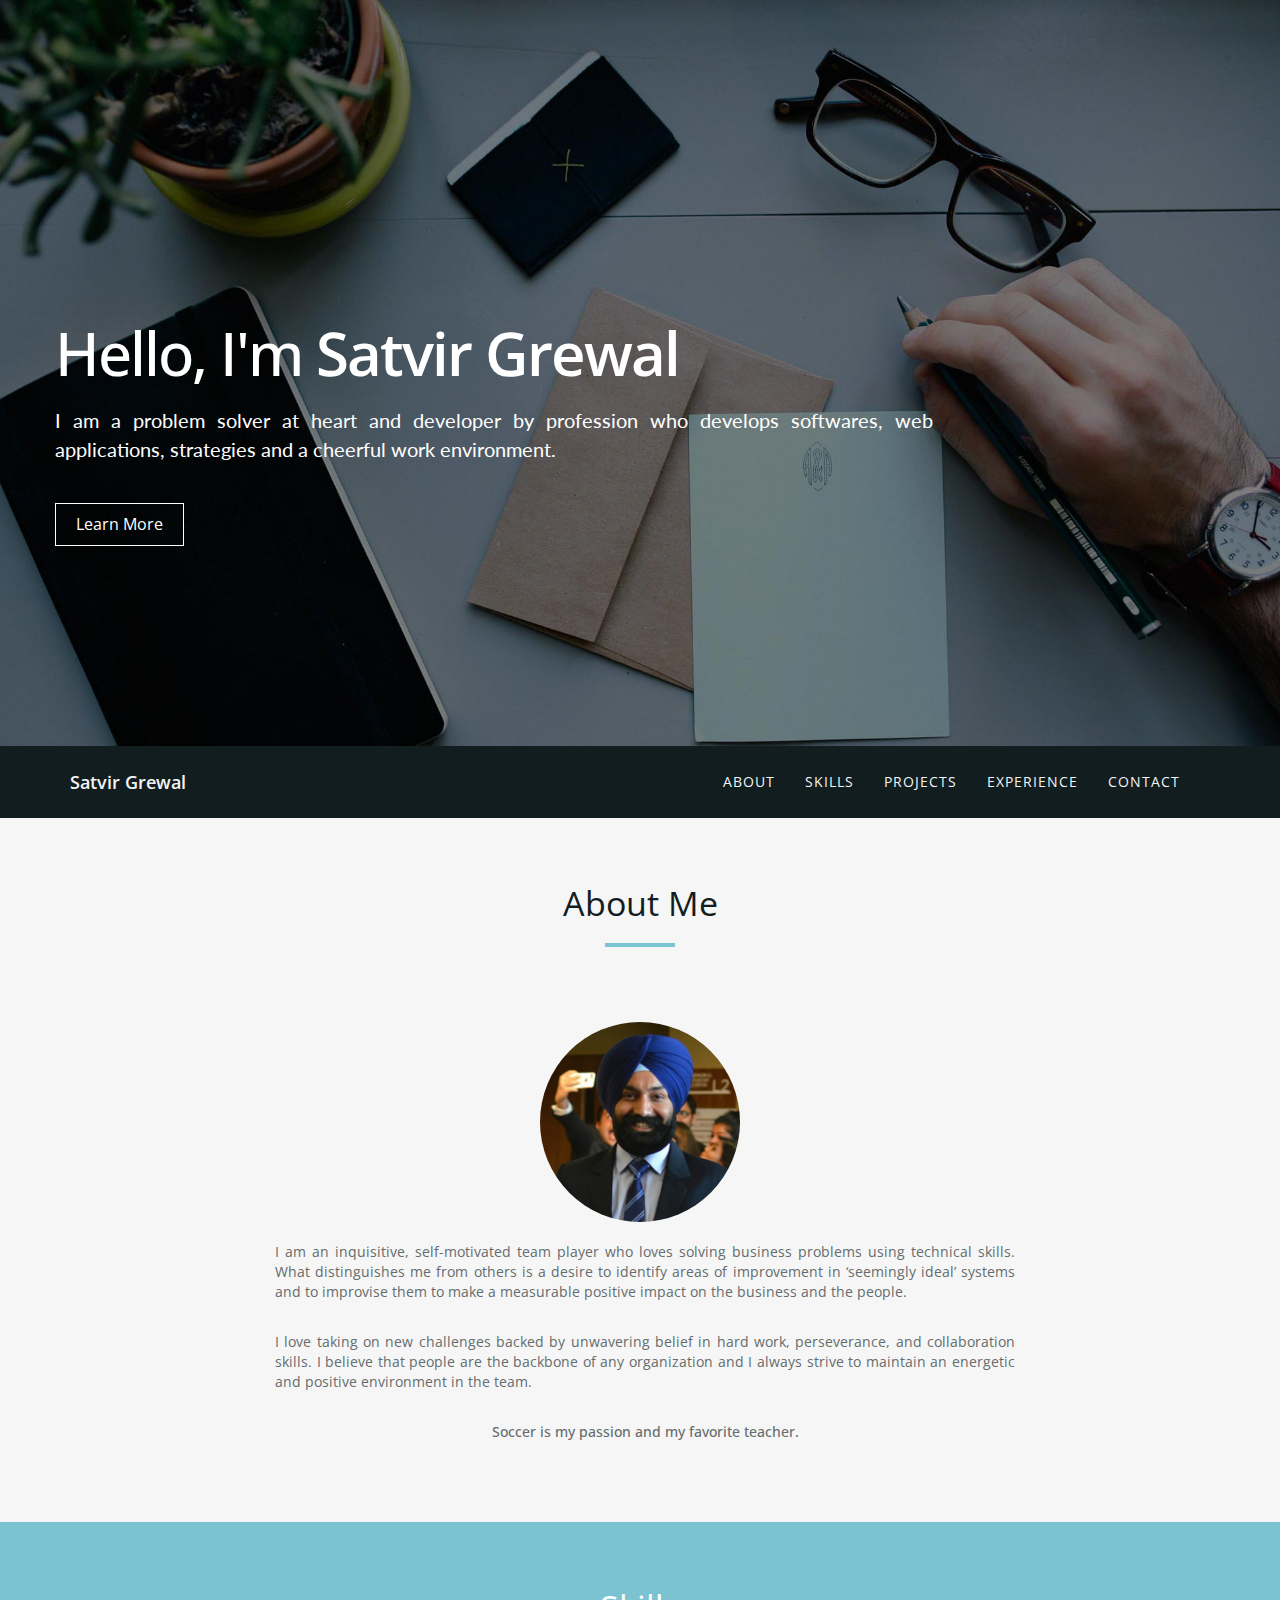
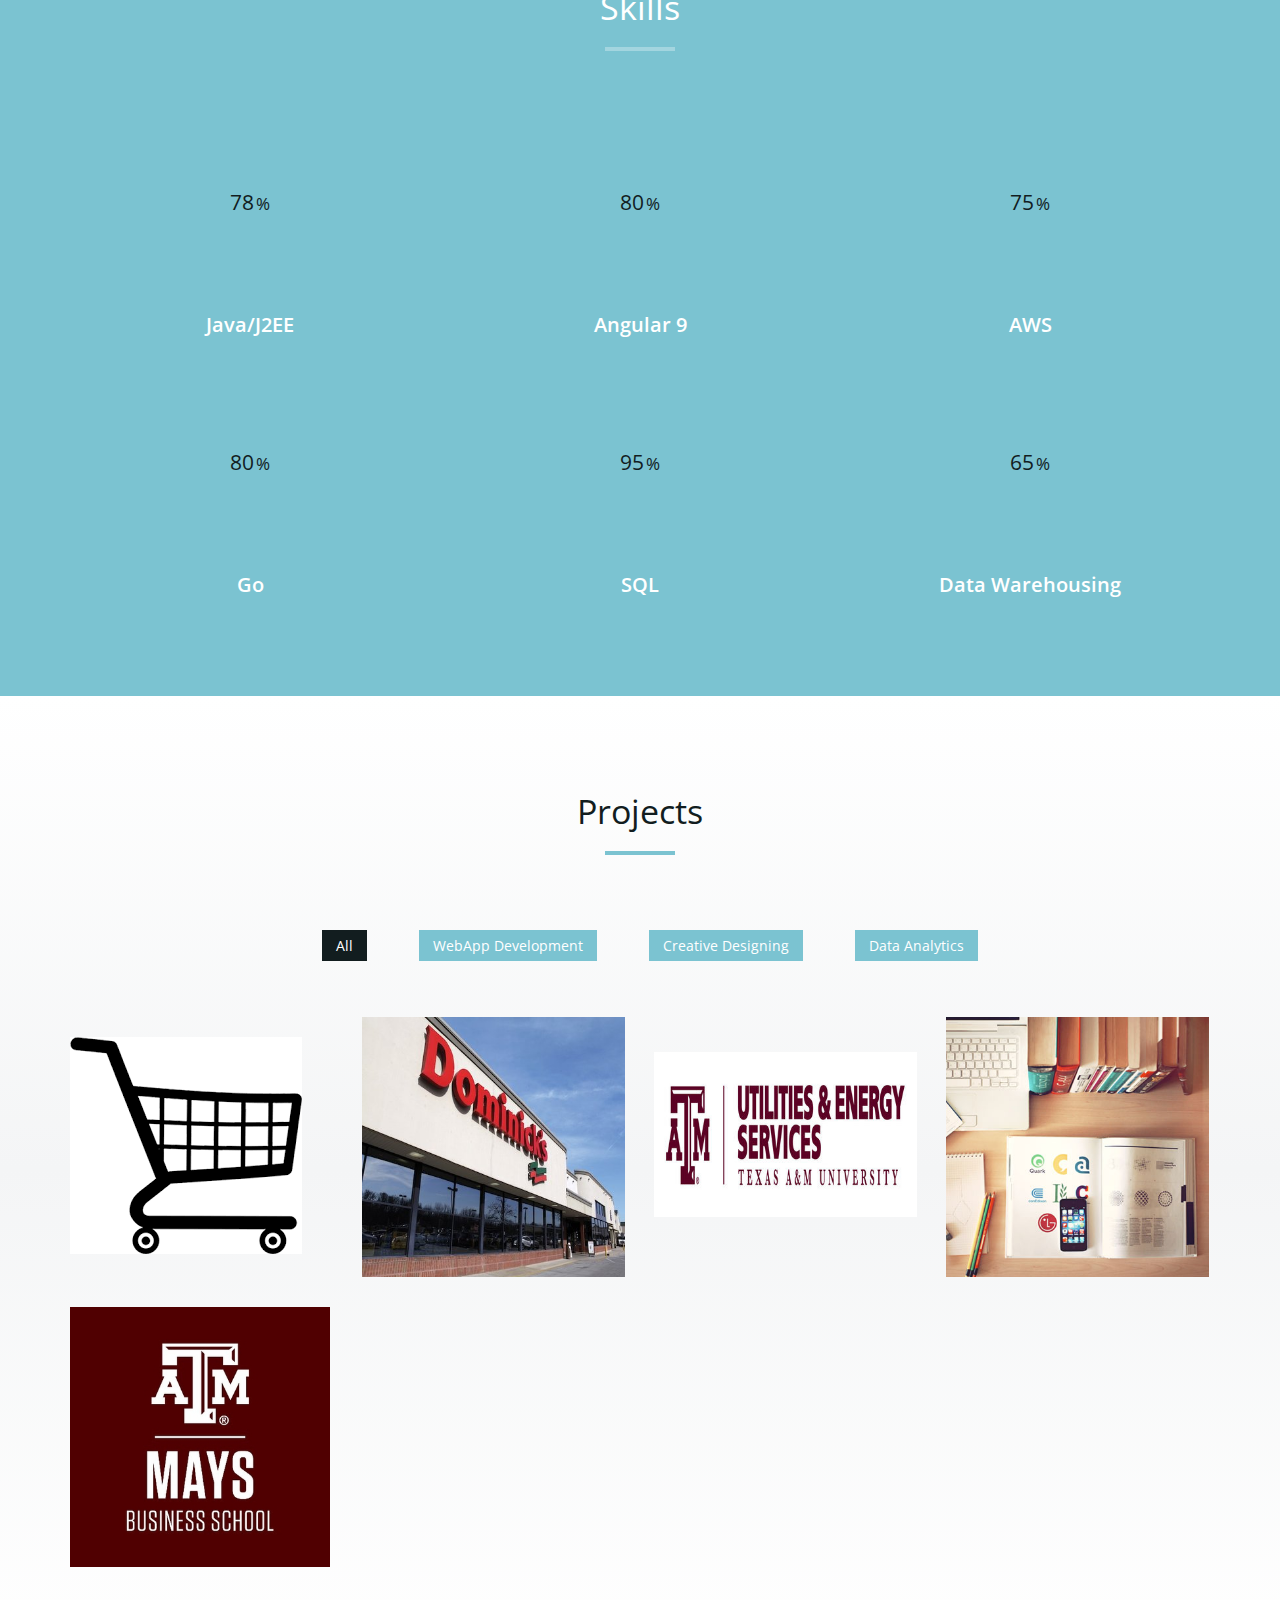
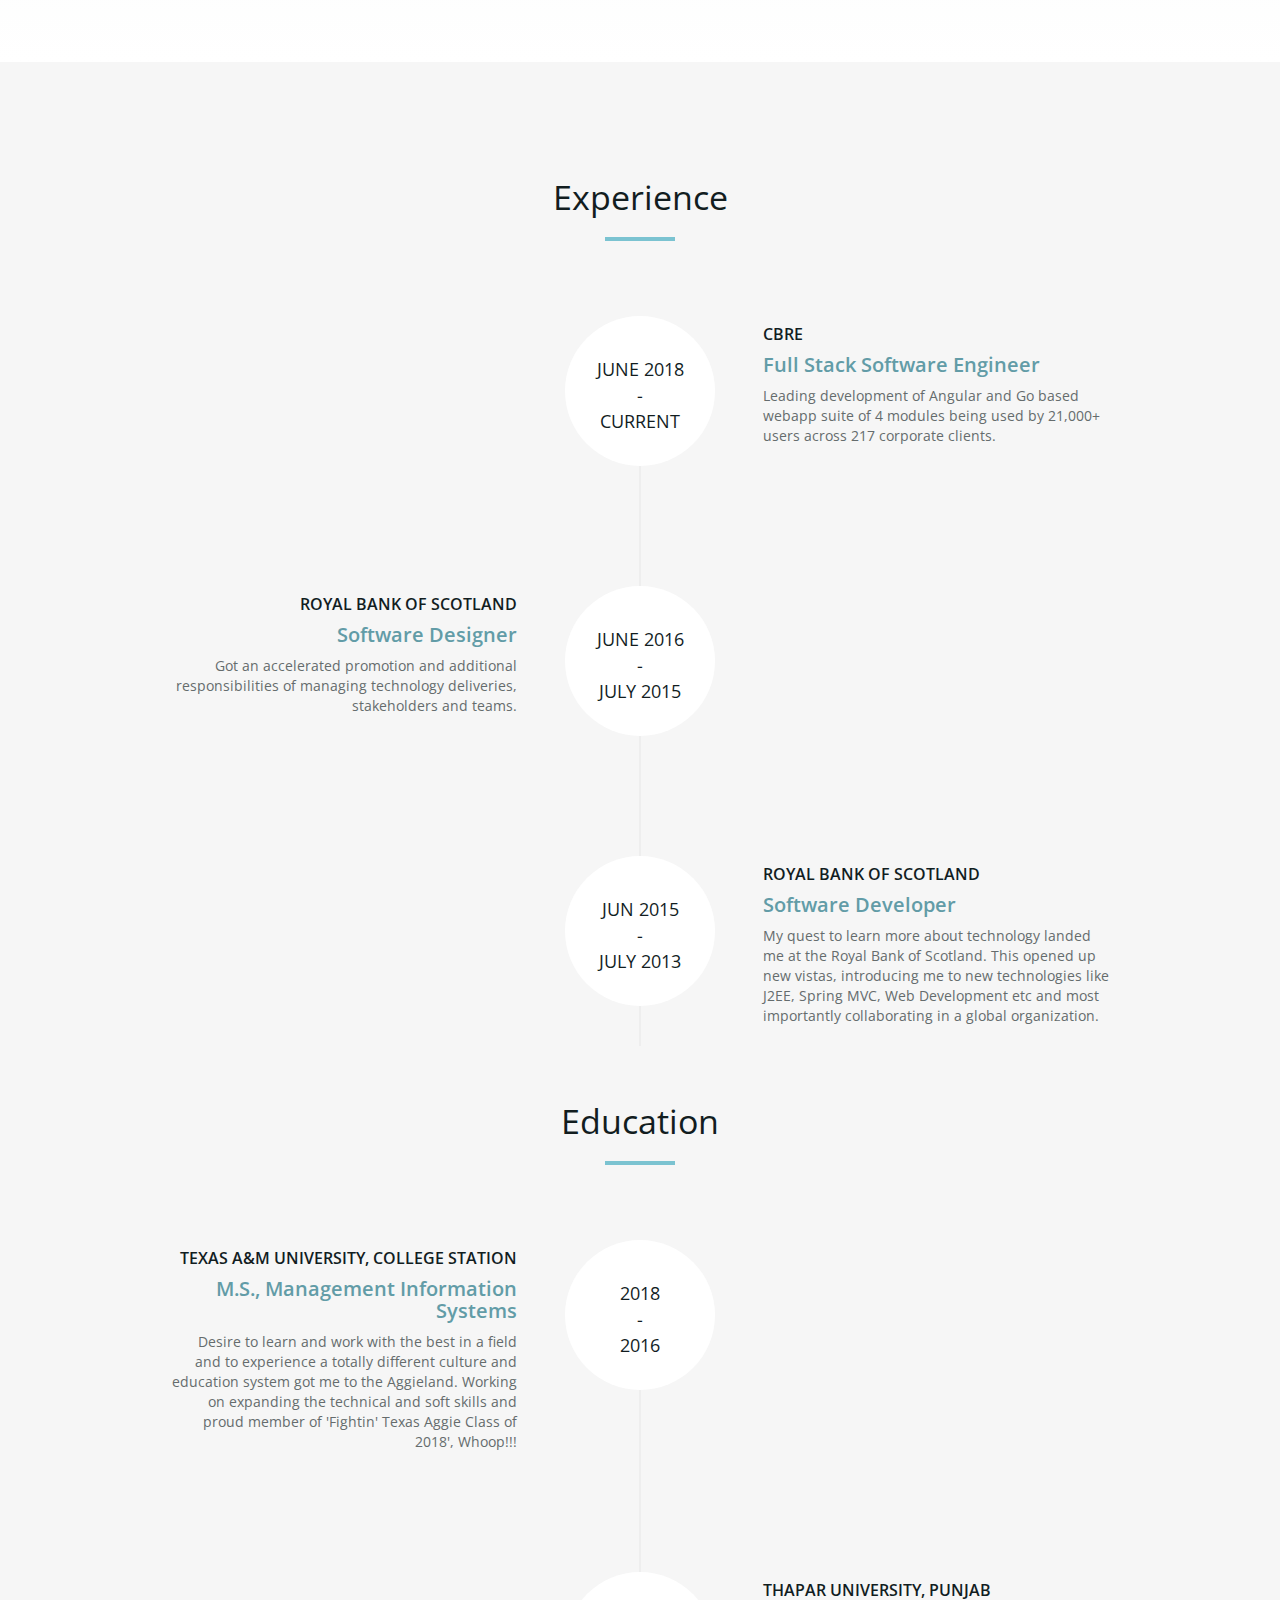
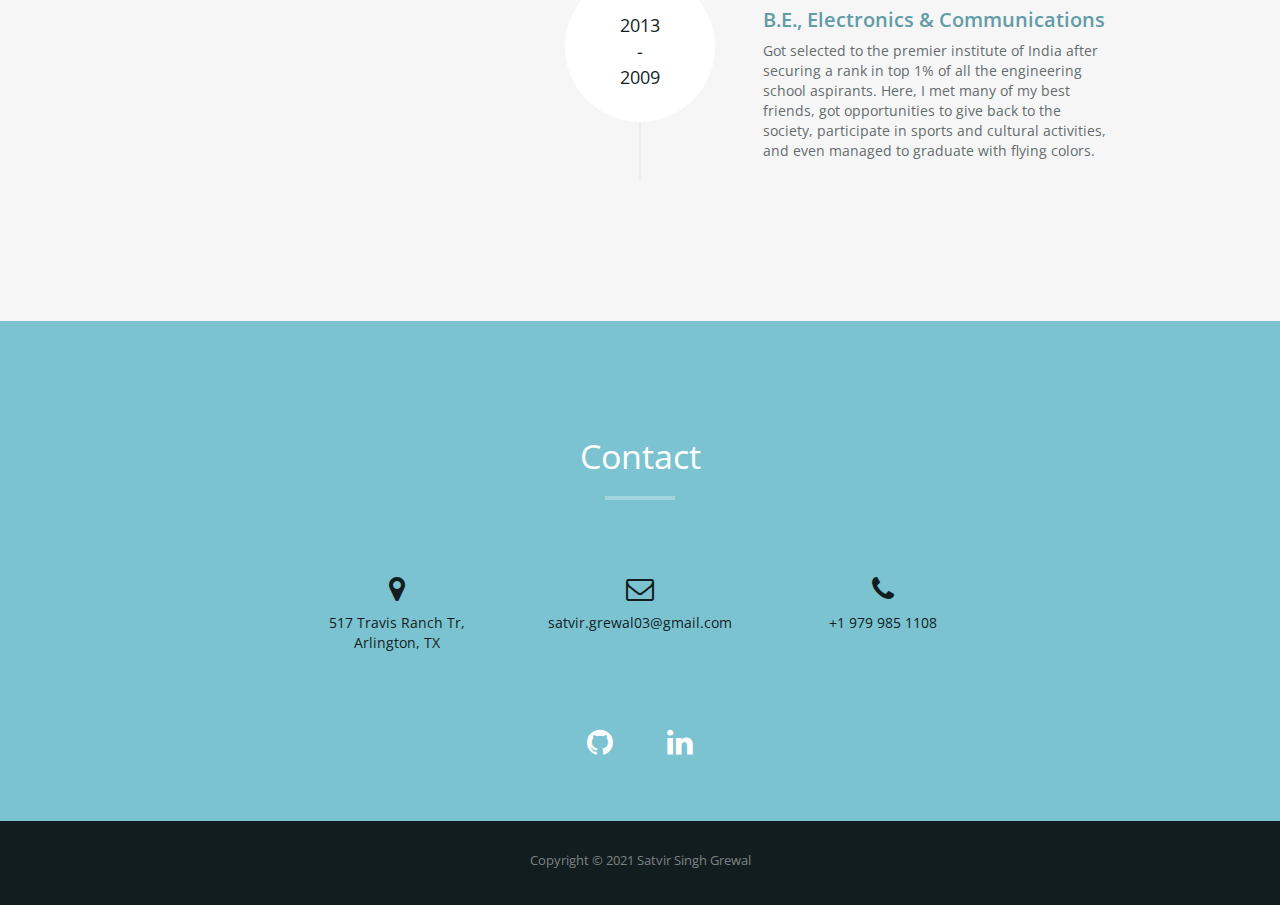
==== commit eff094b3: "Update index.html" ====
--- a/index.html
+++ b/index.html
@@ -319,7 +319,7 @@
     <div class="row">
       <div class="col-lg-12">
         <ul class="timeline">
-		<li>
+		<li class="timeline-inverted">
             <div class="timeline-image">
               <h4>June 2018 <br>
                 - <br>
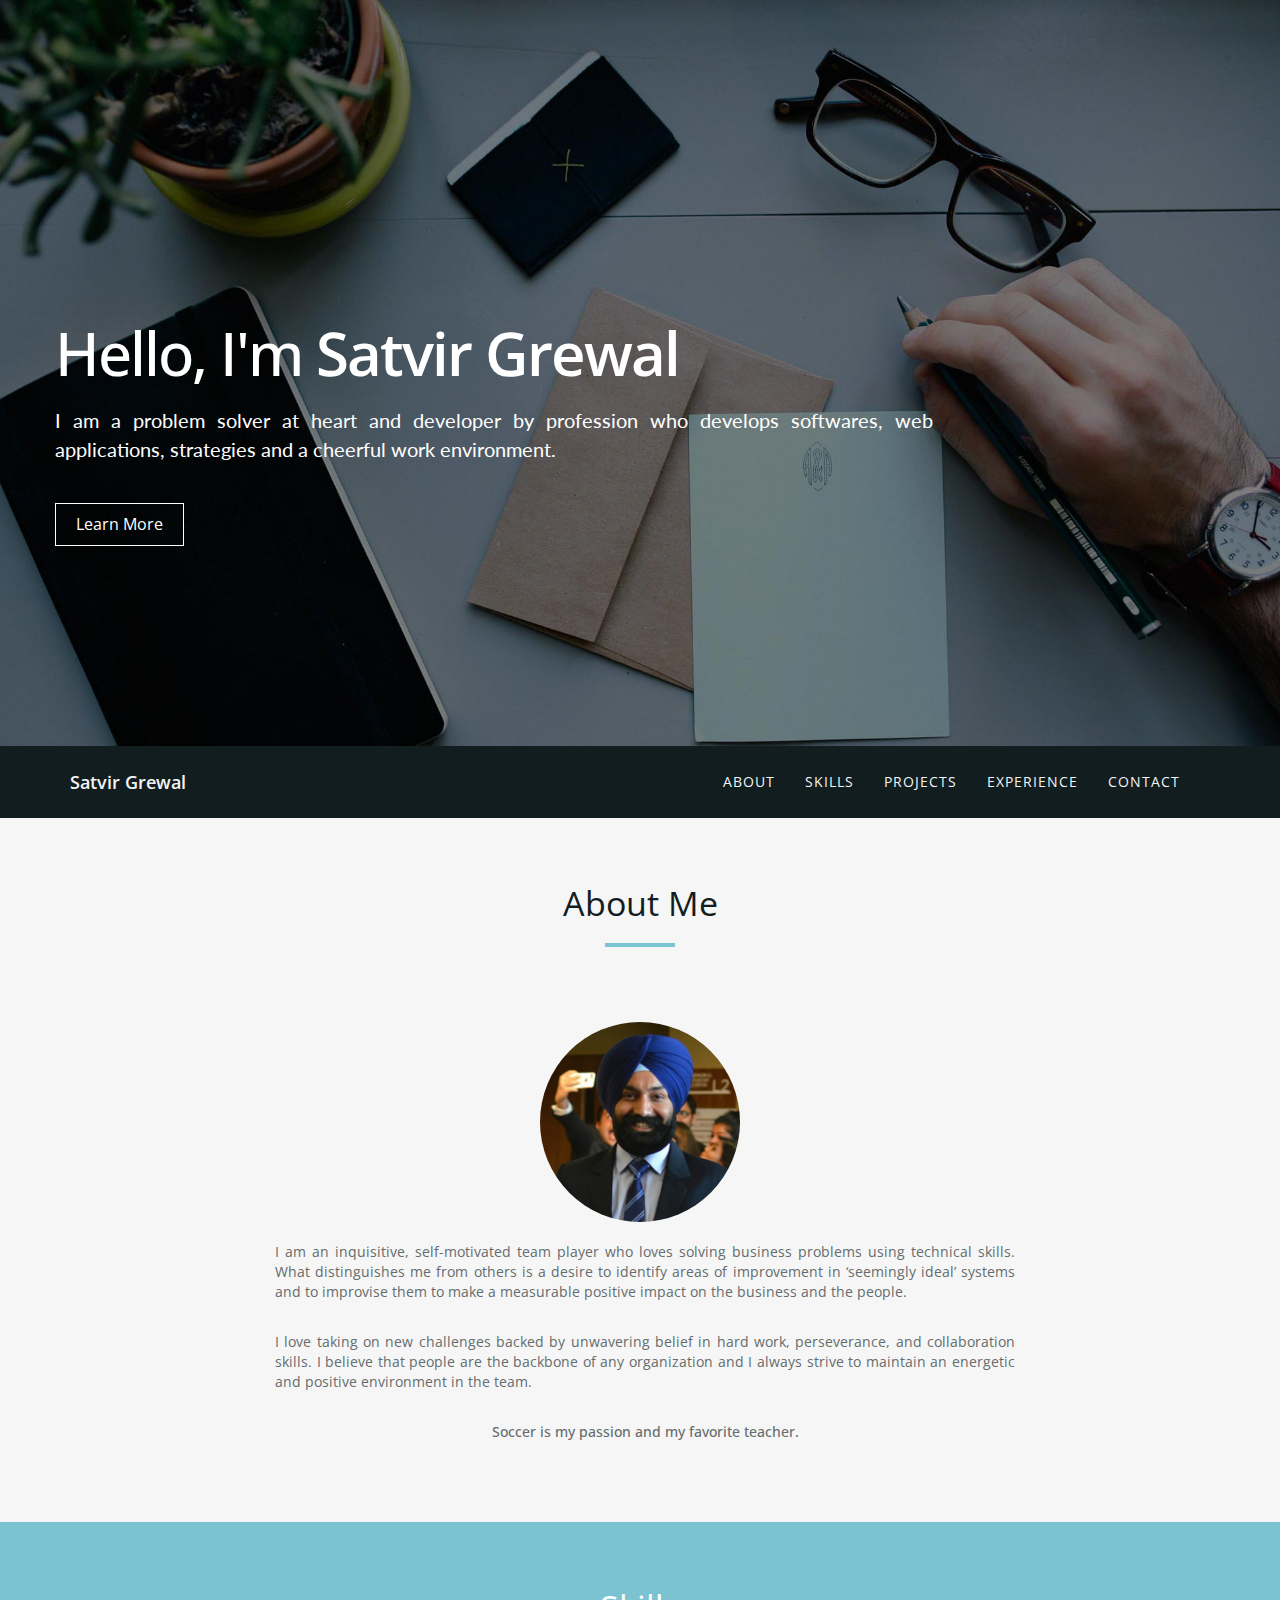
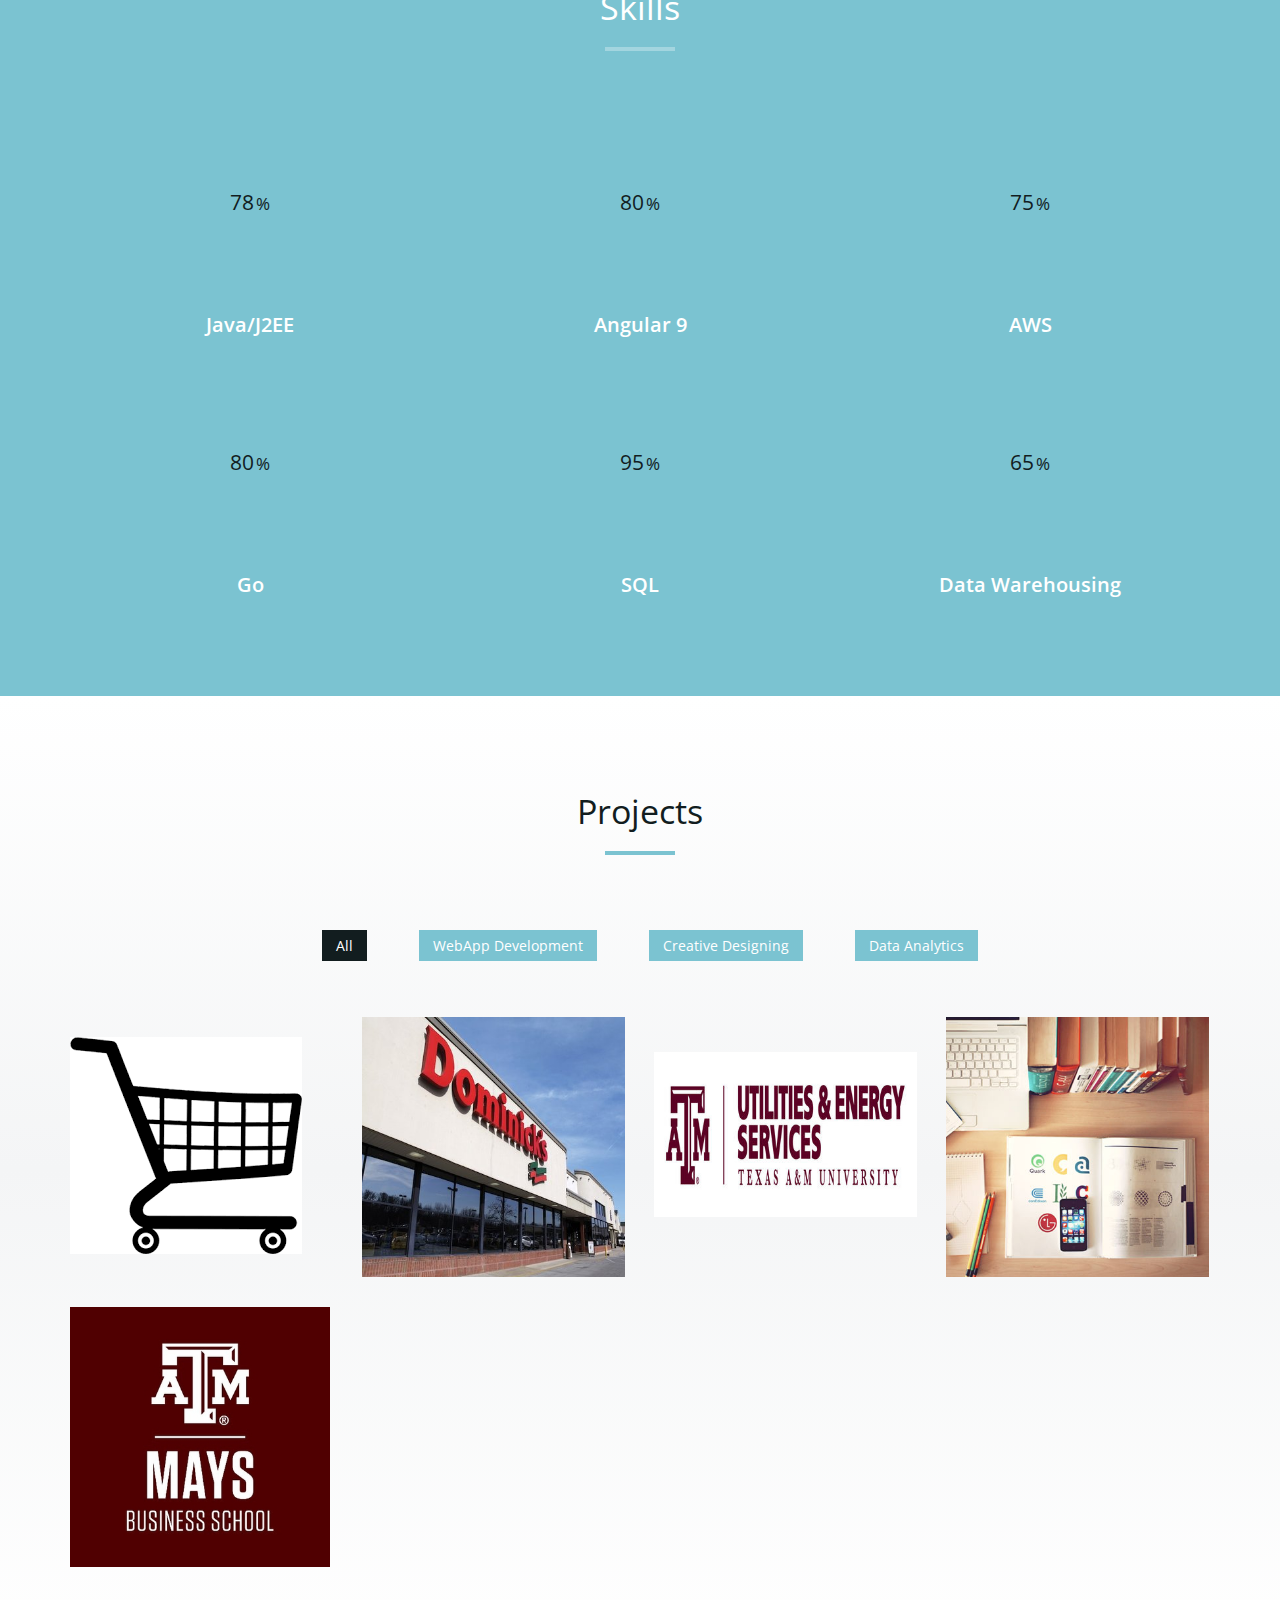
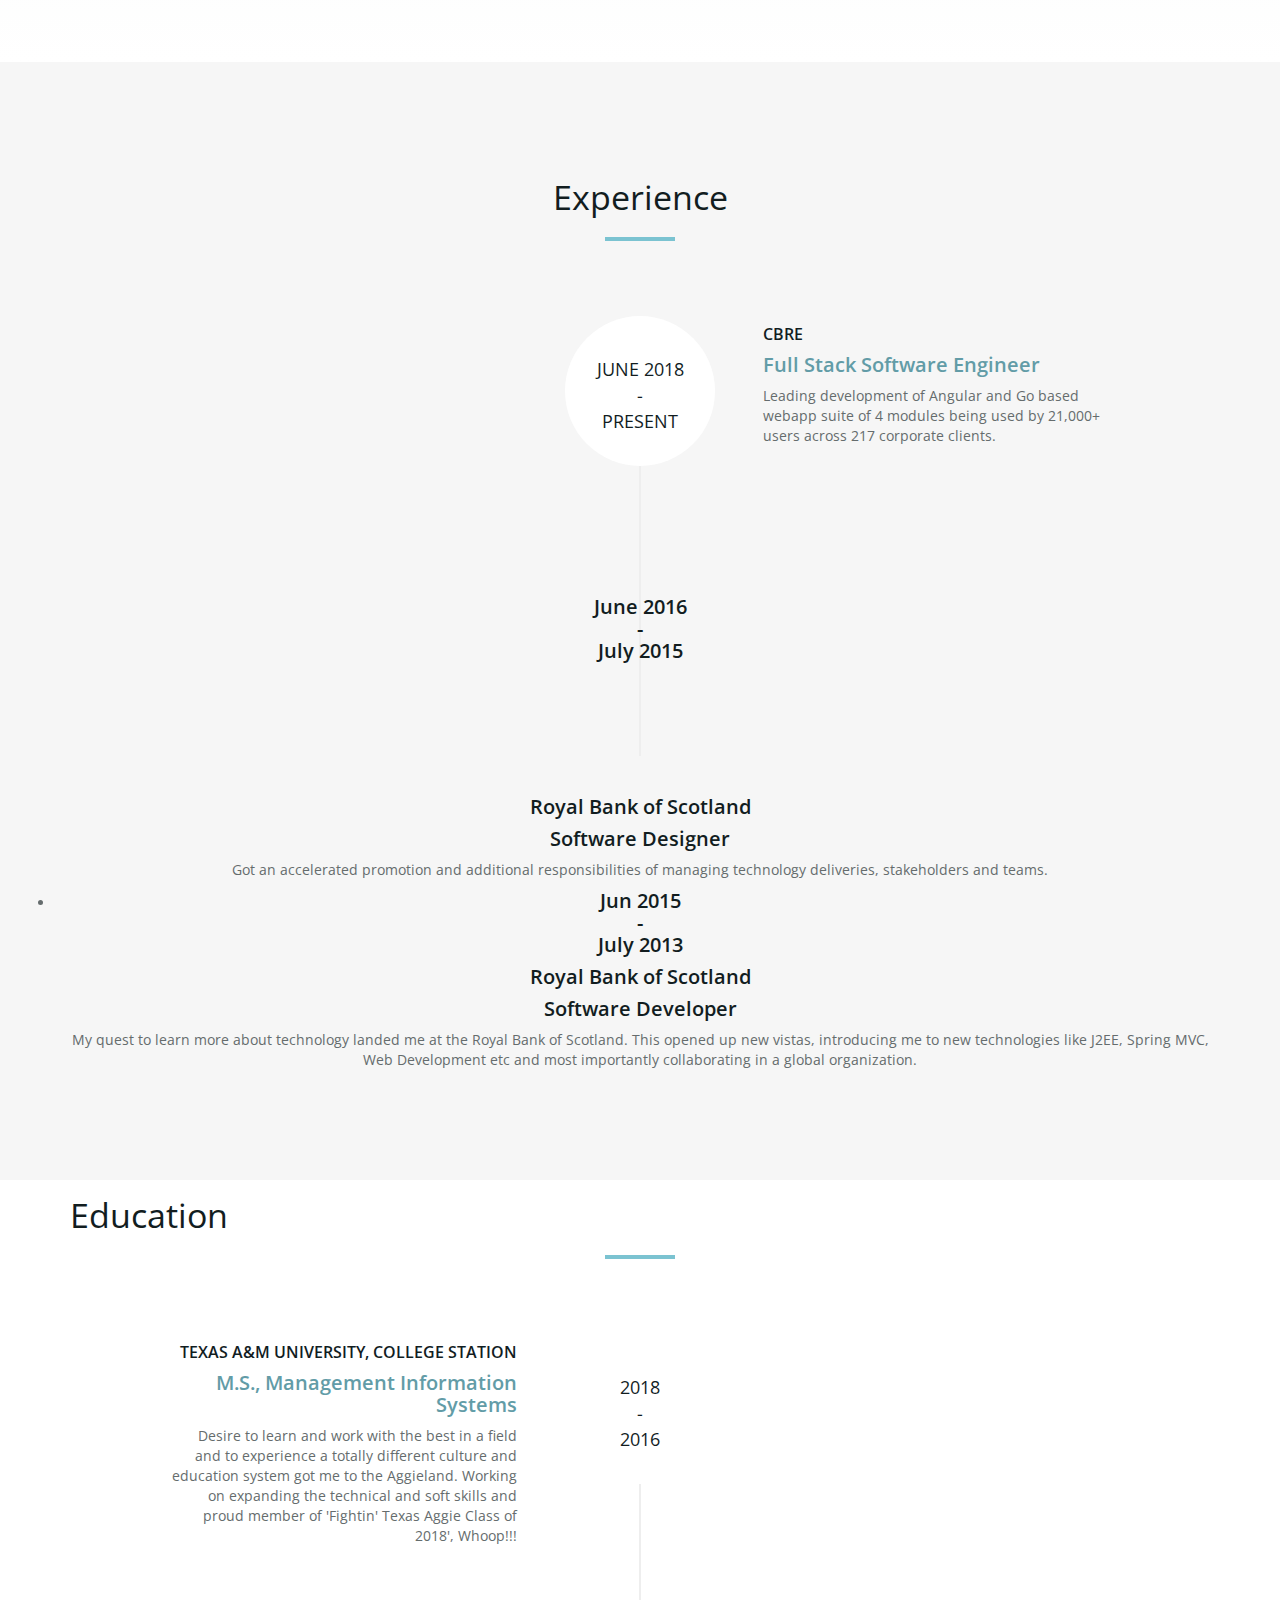
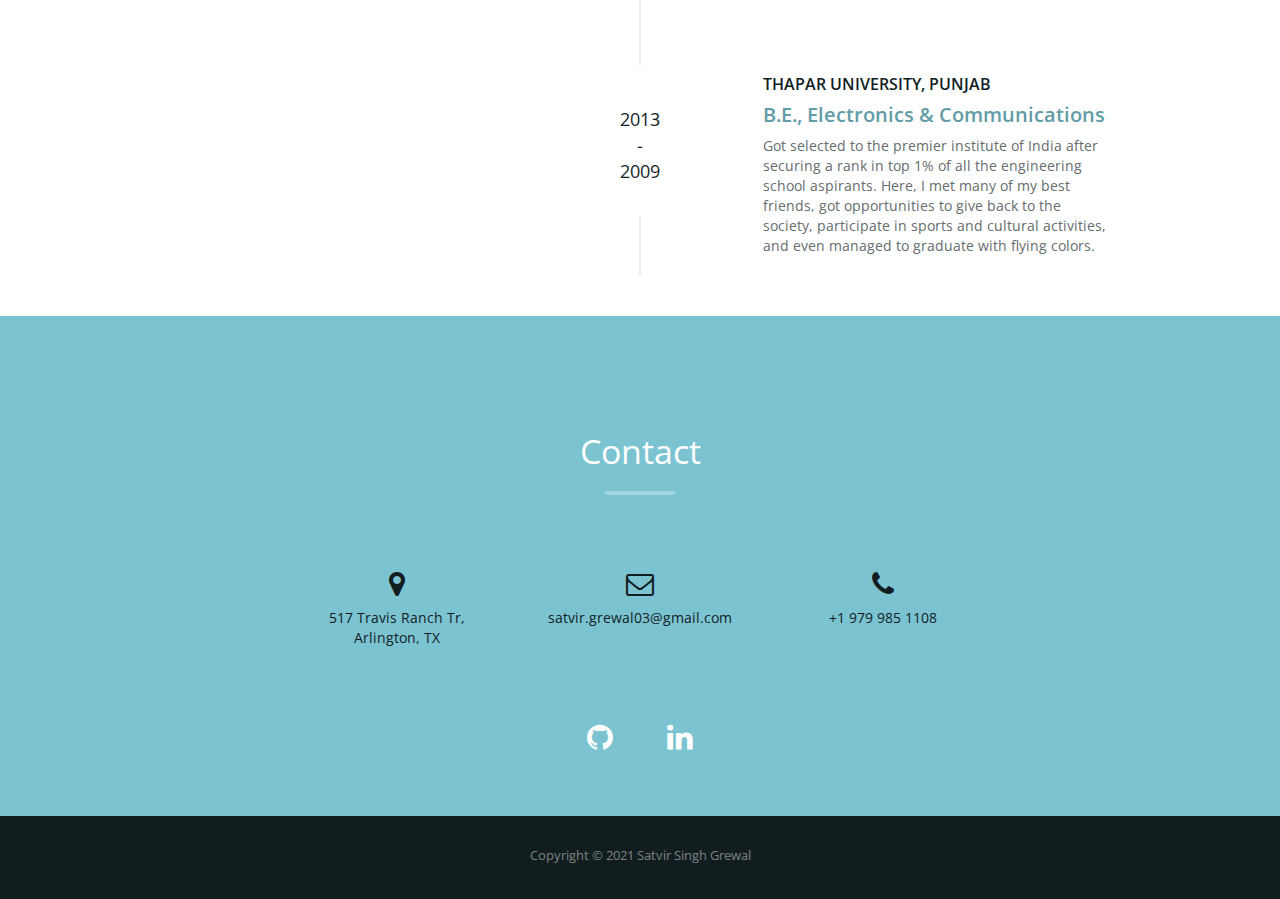
==== commit a3f66c2a: "Update index.html" ====
--- a/index.html
+++ b/index.html
@@ -323,7 +323,7 @@
             <div class="timeline-image">
               <h4>June 2018 <br>
                 - <br>
-                Current </h4>
+                Present </h4>
             </div>
             <div class="timeline-panel">
               <div class="timeline-heading">
@@ -335,7 +335,7 @@
               </div>
             </div>
           </li>
-          <li>
+          <li class="timeline-inverted>
             <div class="timeline-image">
               <h4>June 2016 <br>
                 - <br>
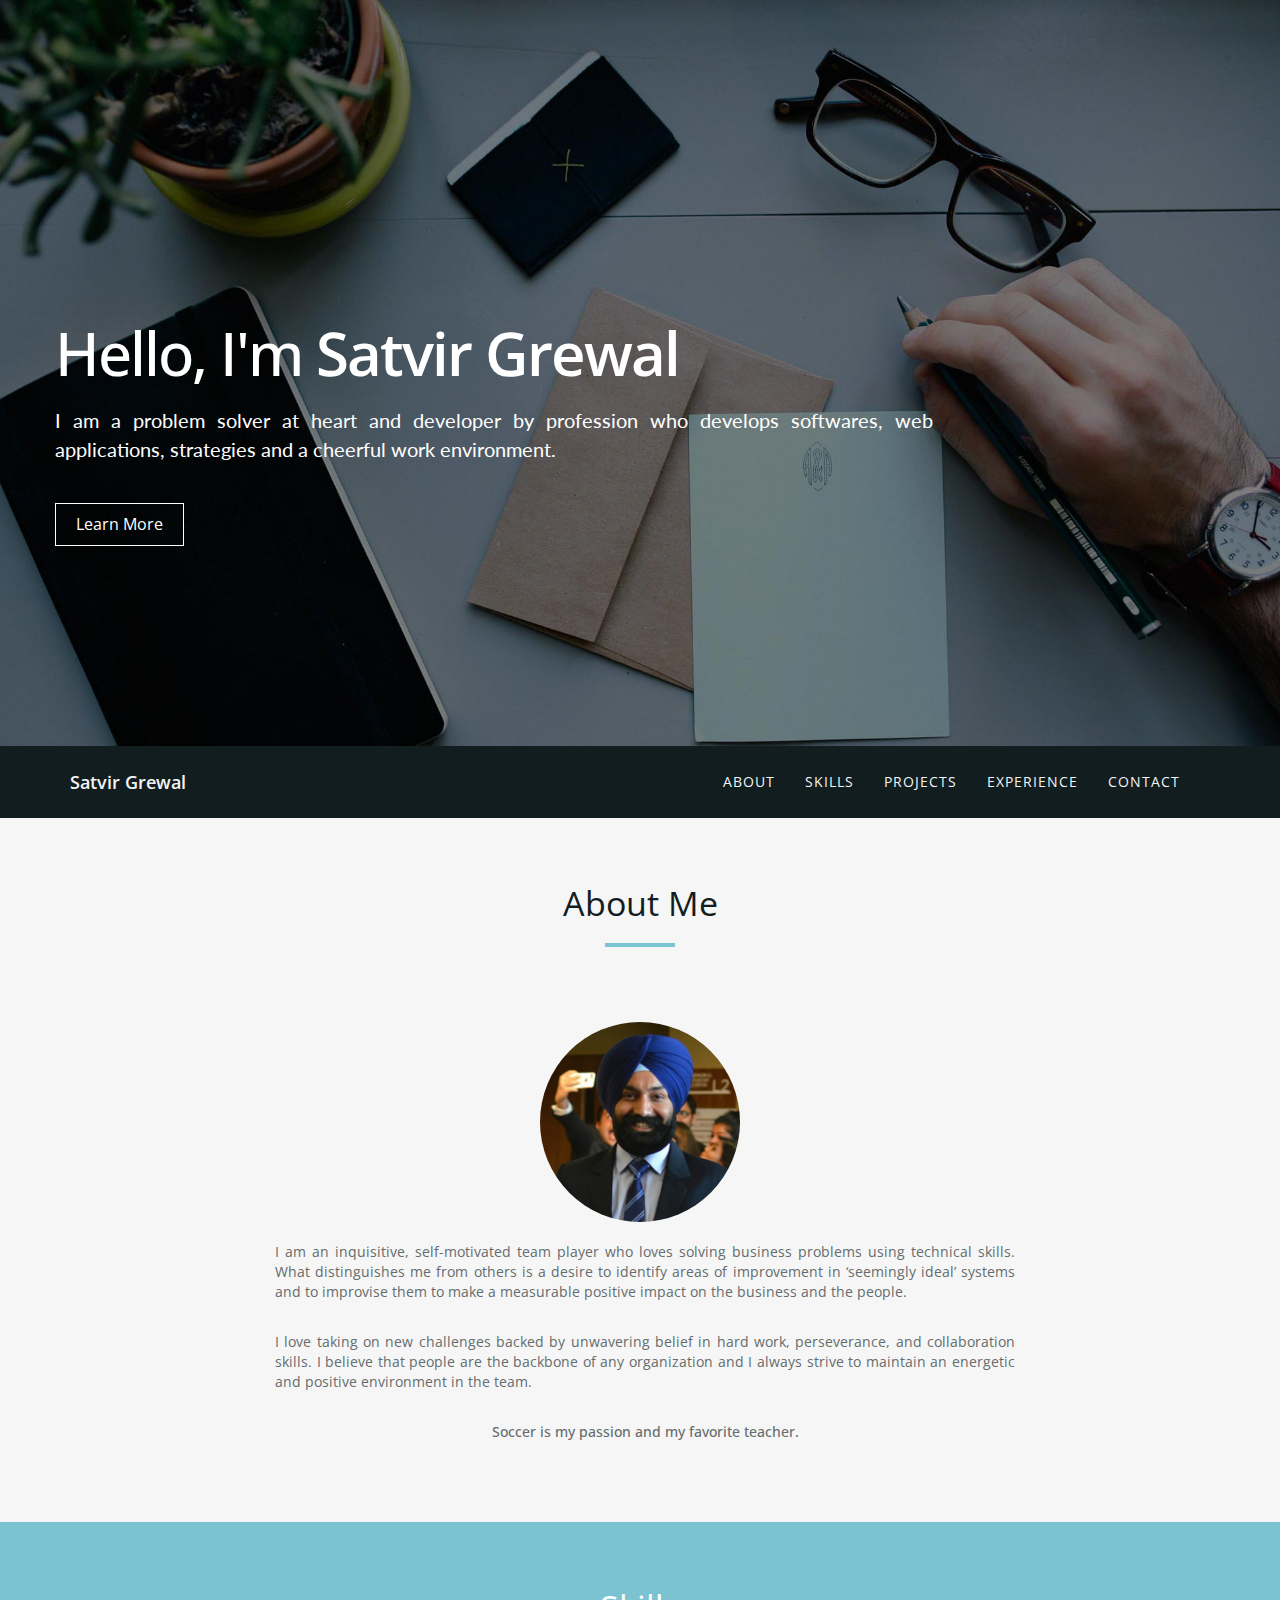
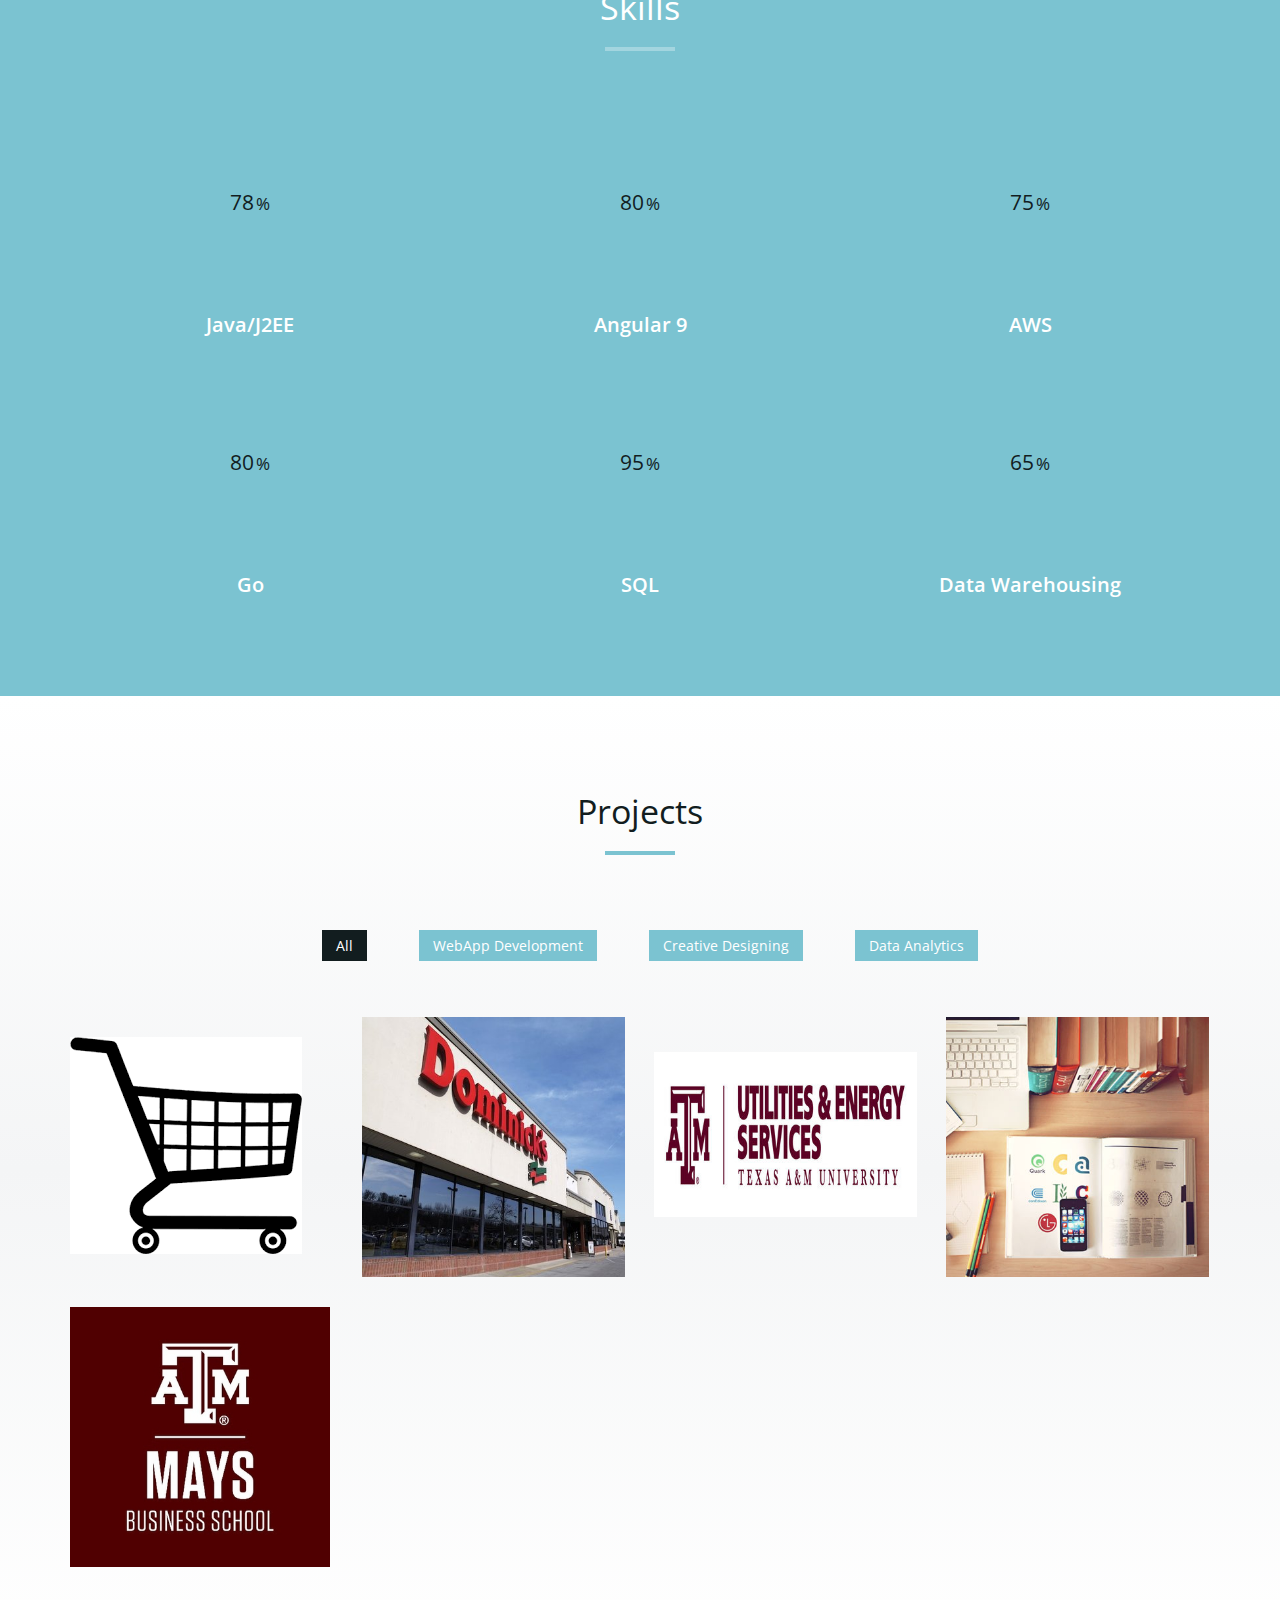
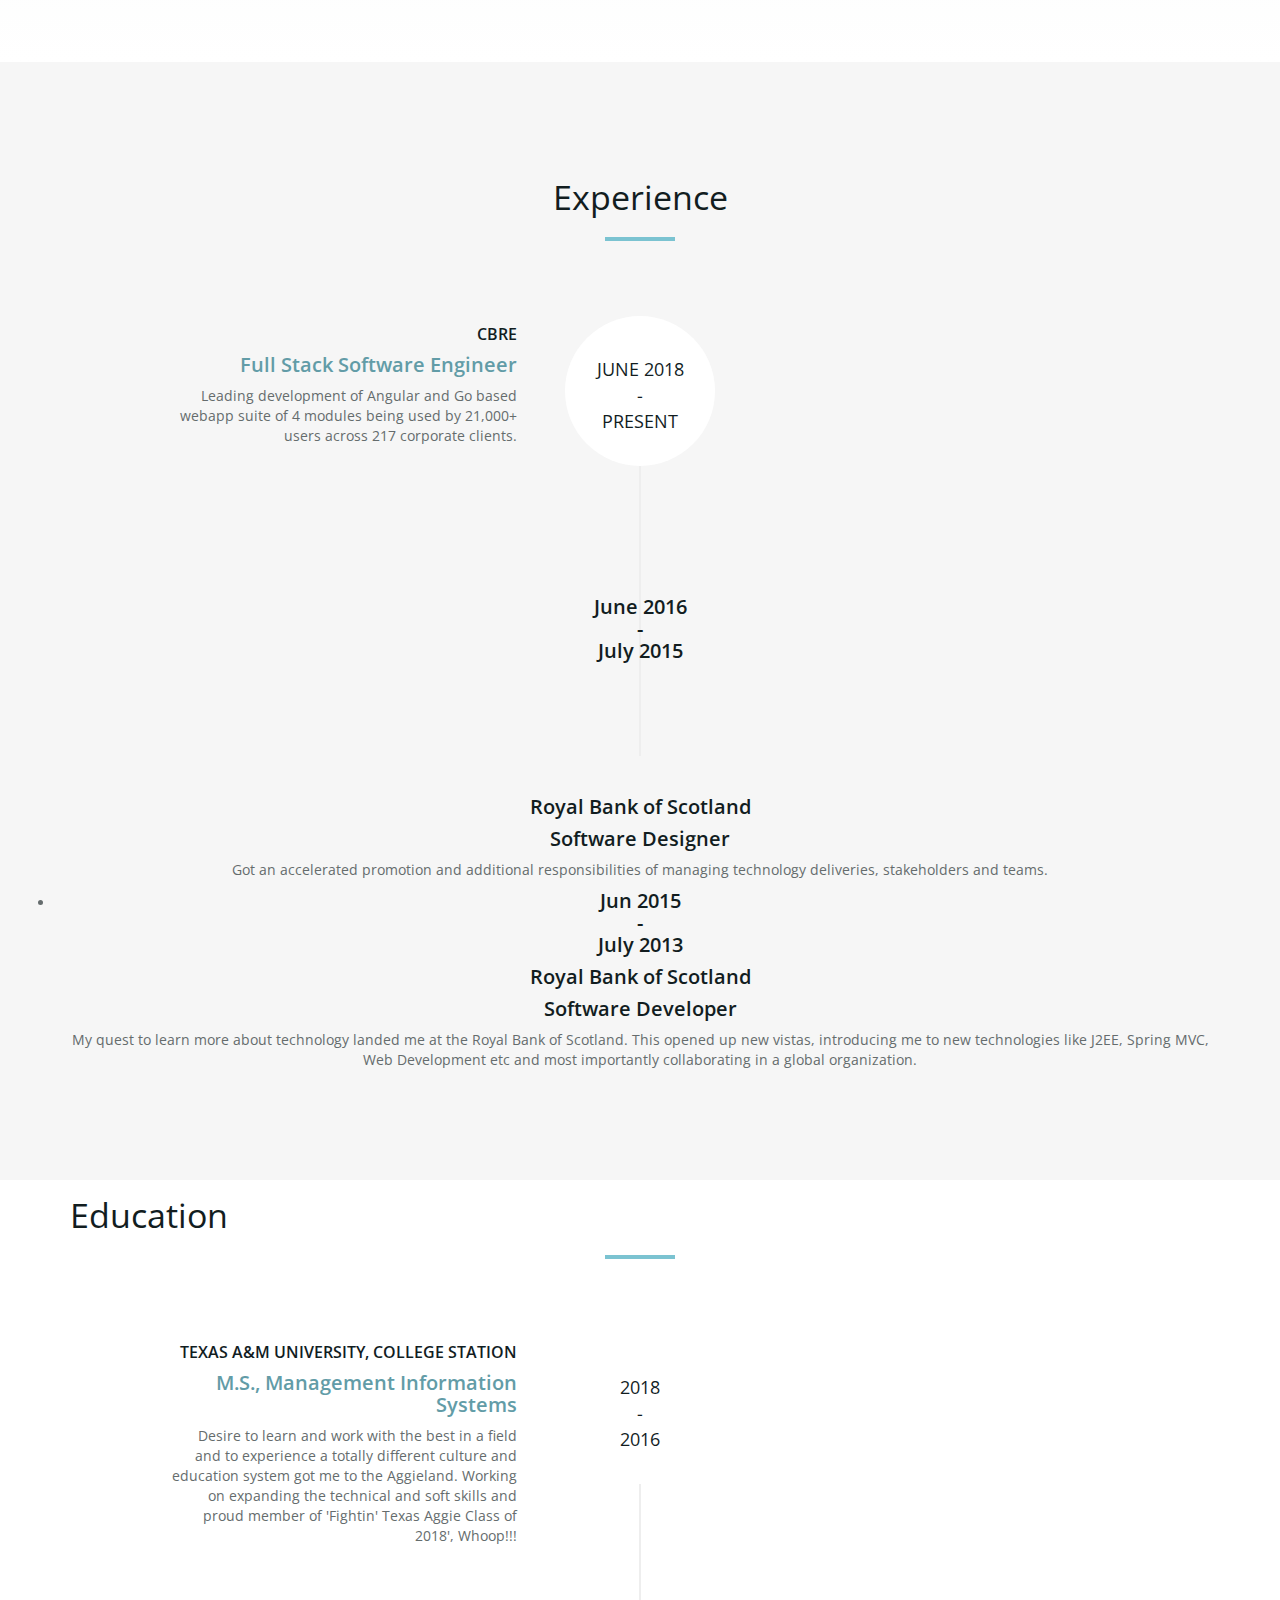
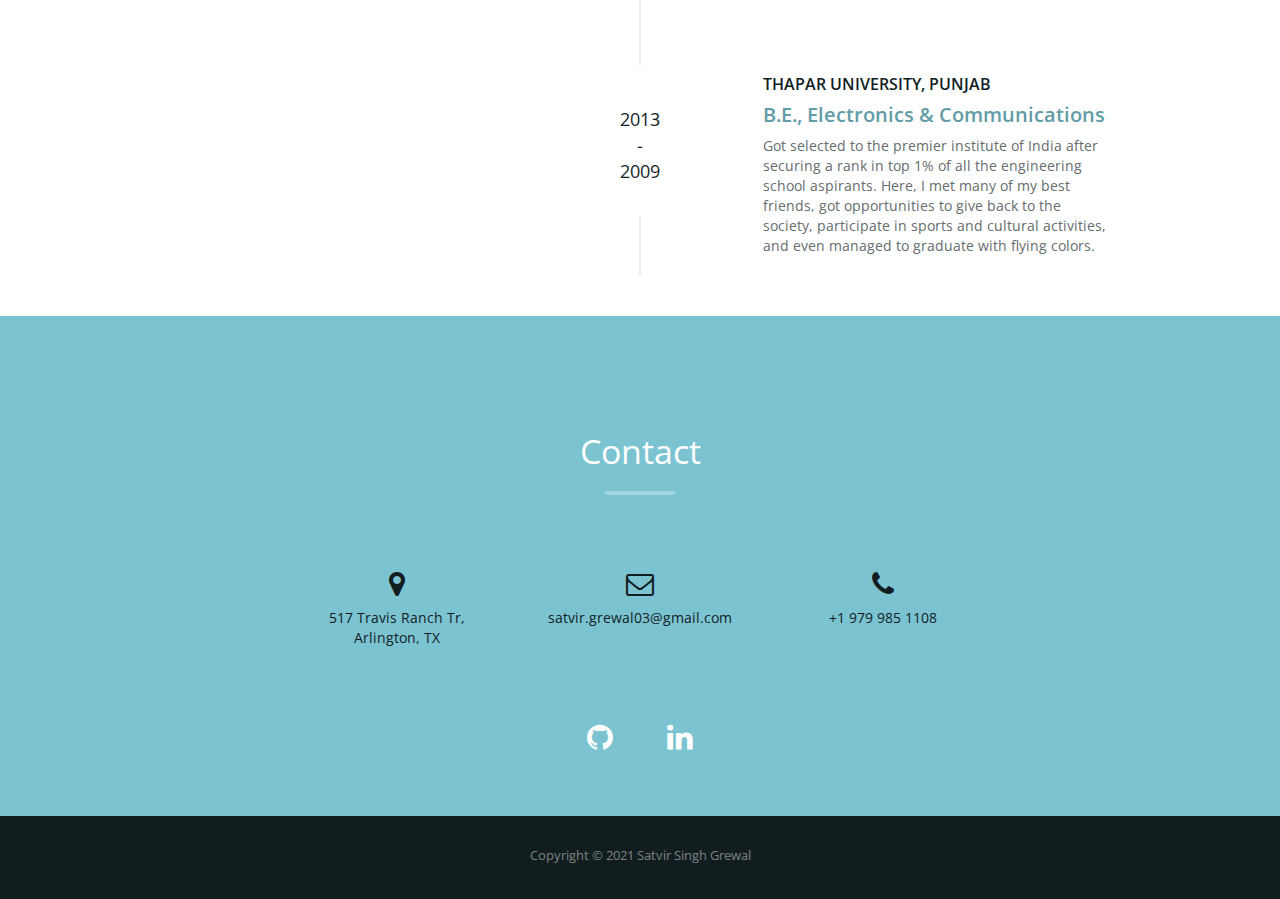
==== commit 976a37c3: "Update index.html" ====
--- a/index.html
+++ b/index.html
@@ -319,7 +319,7 @@
     <div class="row">
       <div class="col-lg-12">
         <ul class="timeline">
-		<li class="timeline-inverted">
+		<li>
             <div class="timeline-image">
               <h4>June 2018 <br>
                 - <br>
@@ -351,7 +351,7 @@
               </div>
             </div>
           </li>
-          <li class="timeline-inverted">
+          <li>
             <div class="timeline-image">
               <h4>Jun 2015 <br>
                 - <br>
